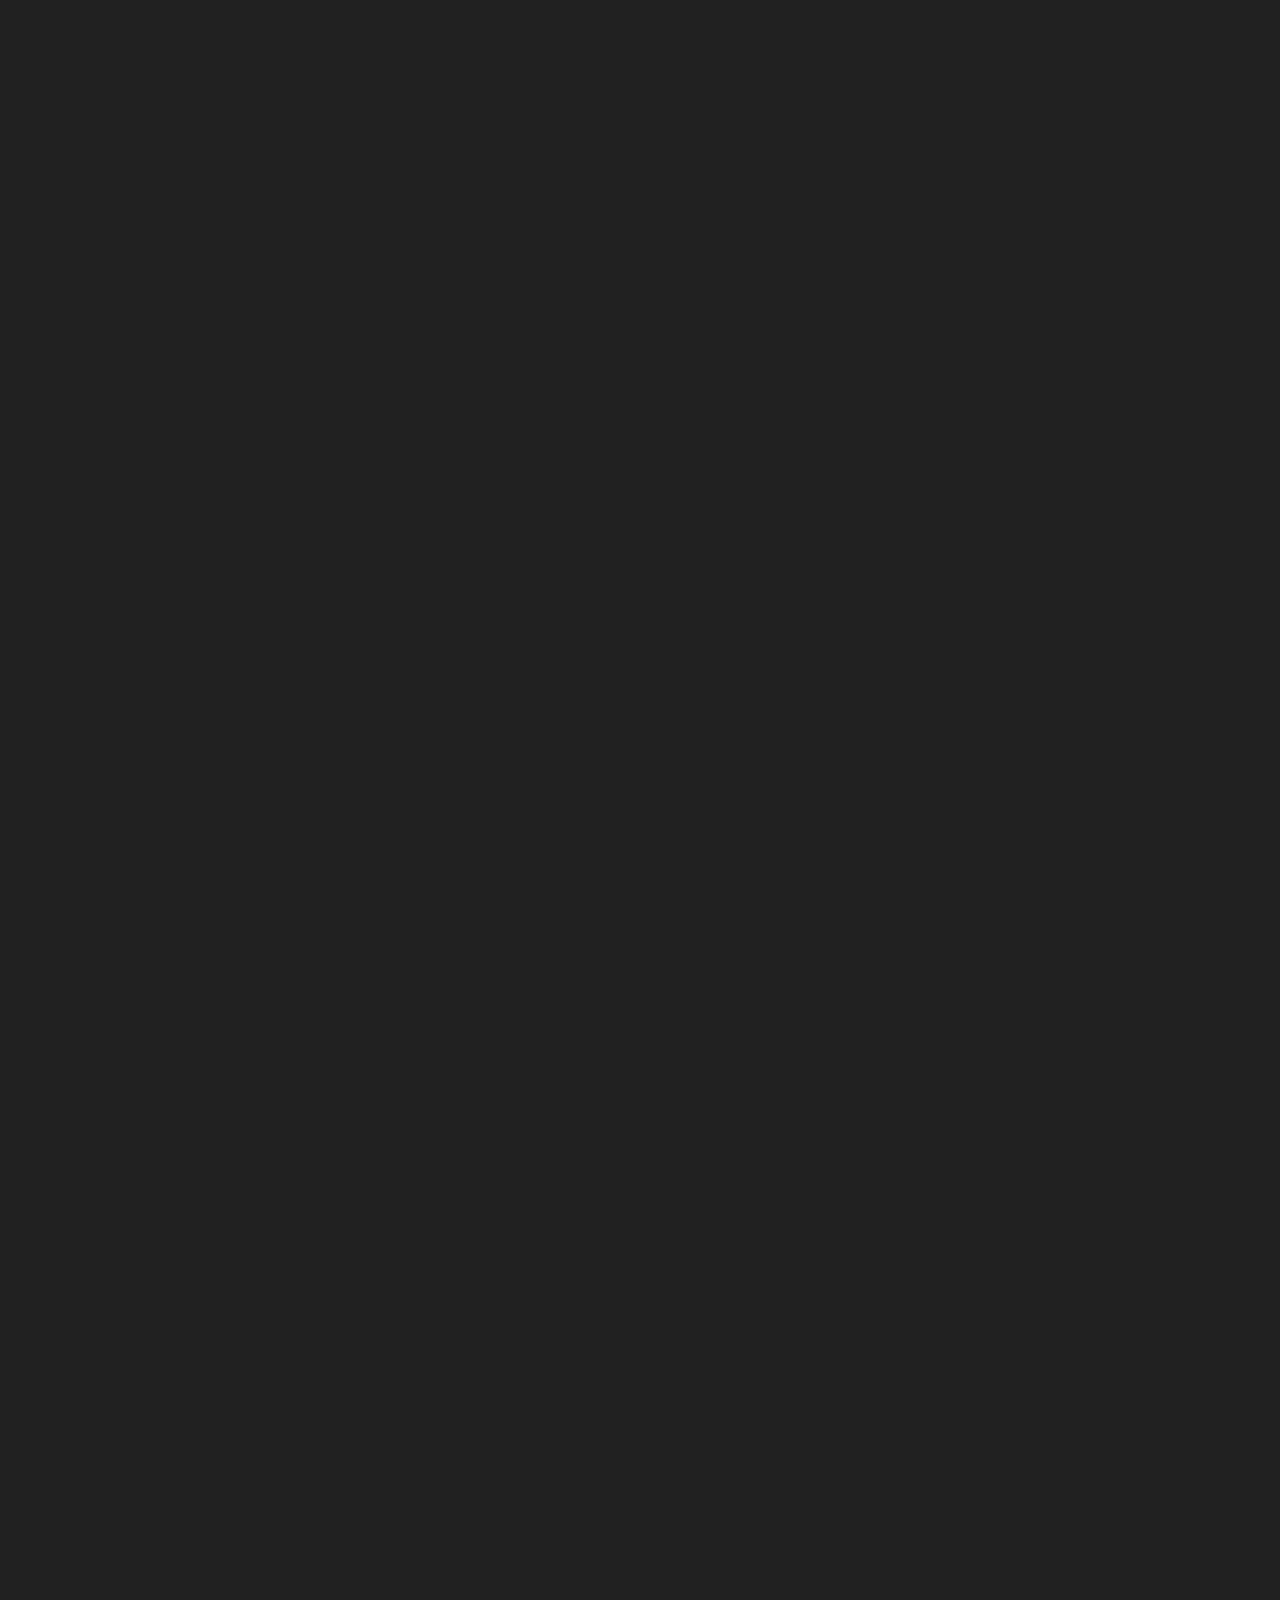
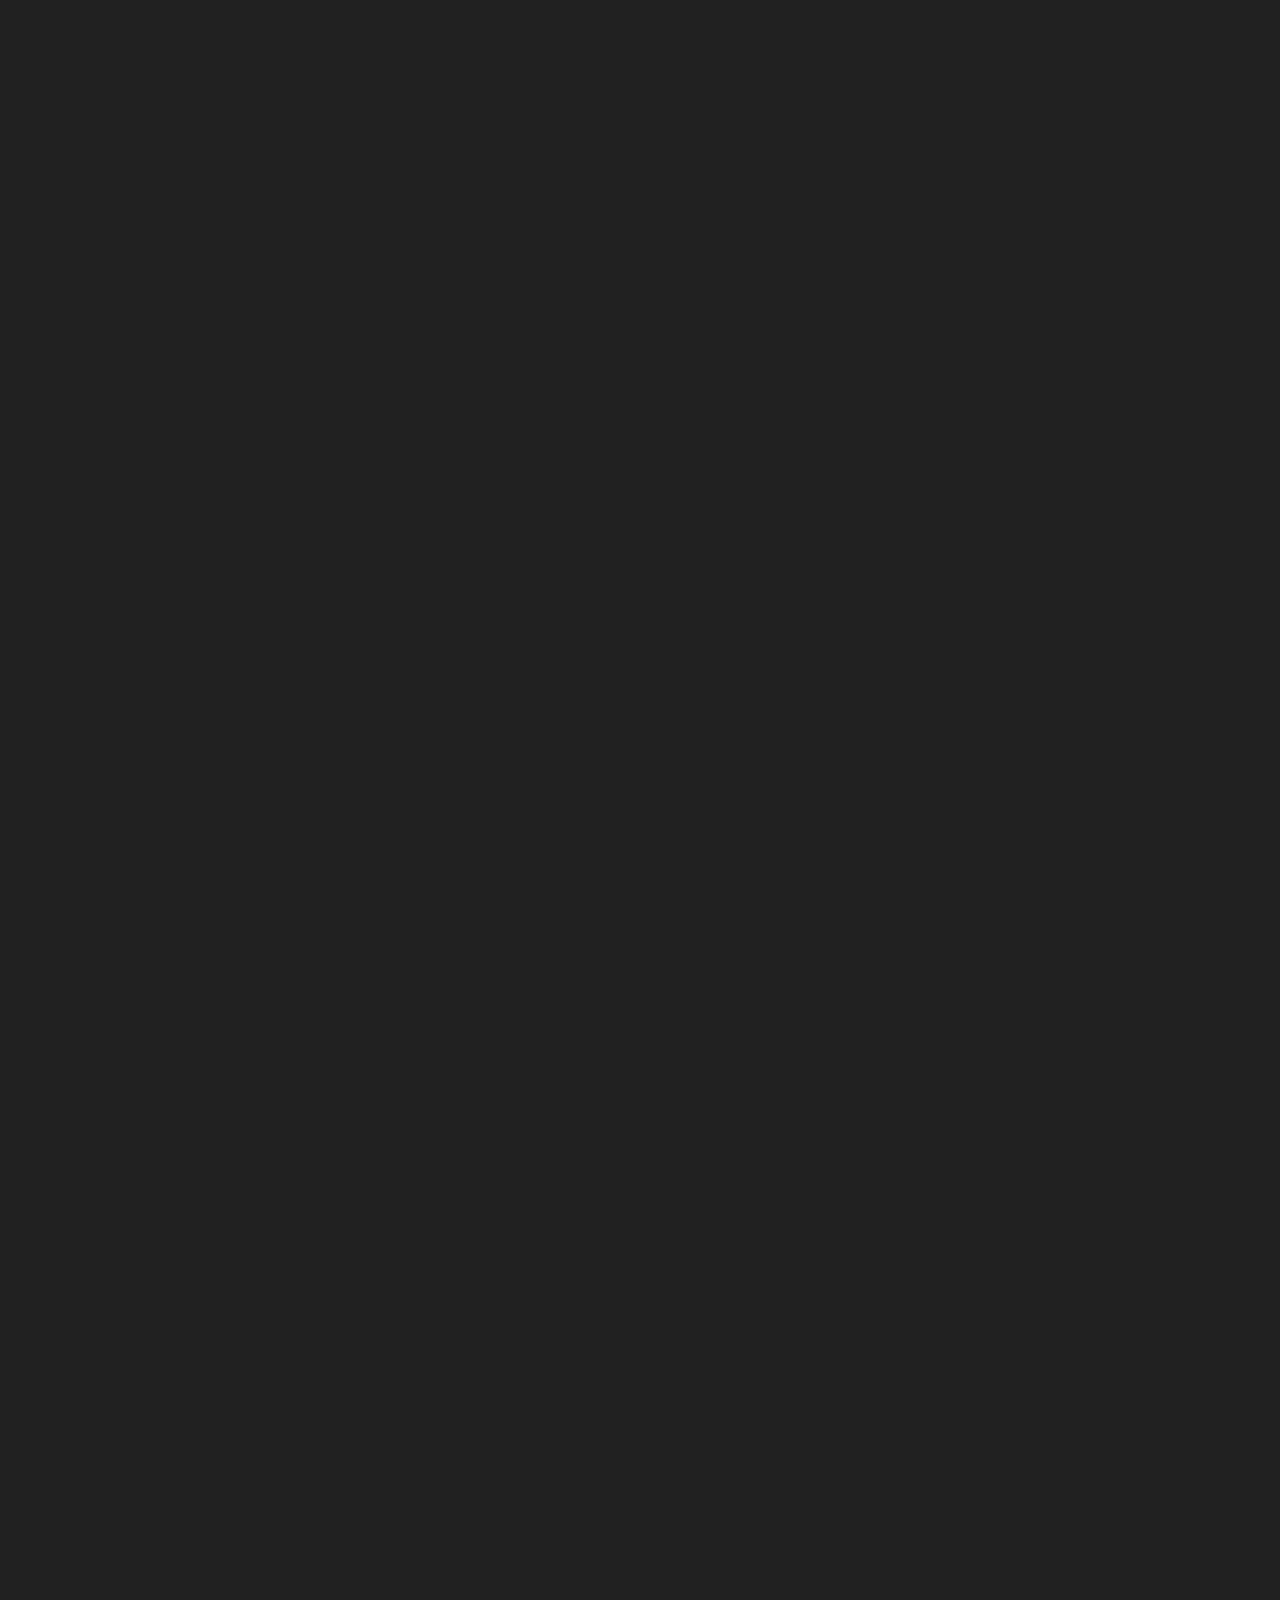
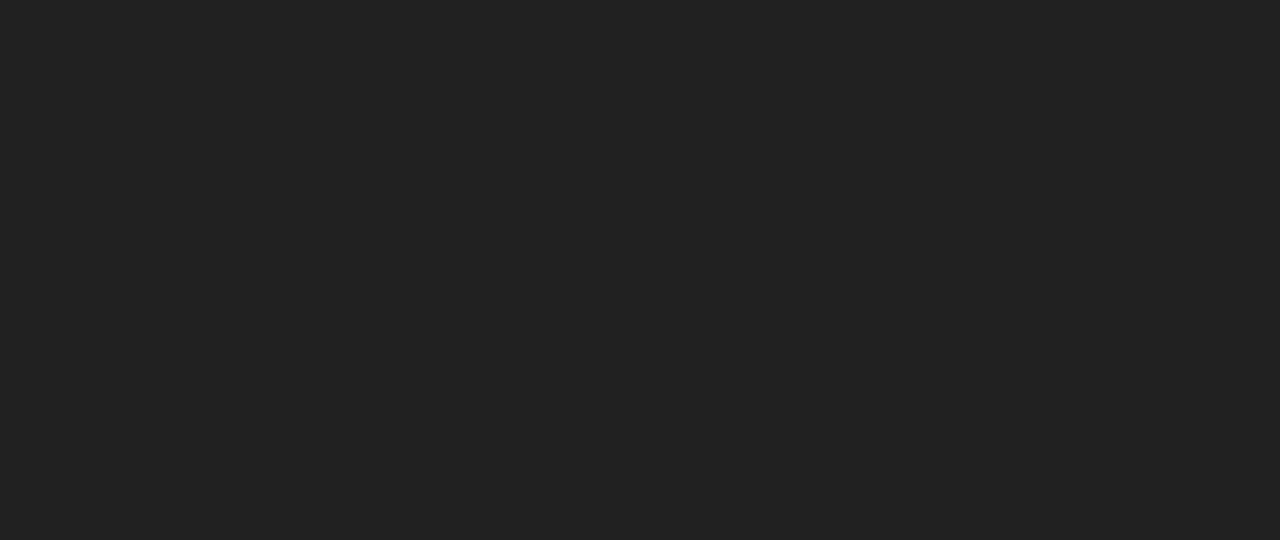
==== index.html @ 8afd2e9c "added prototype" ====
<!DOCTYPE html>
<html lang="en">

<head>
  <meta charset="UTF-8" />
  <meta name="viewport" content="width=device-width, initial-scale=1.0" />
  <title></title>
  <link rel="stylesheet" href="style.css" />
  <link href="https://cdn.jsdelivr.net/npm/bootstrap@5.0.2/dist/css/bootstrap.min.css" rel="stylesheet"
    integrity="sha384-EVSTQN3/azprG1Anm3QDgpJLIm9Nao0Yz1ztcQTwFspd3yD65VohhpuuCOmLASjC" crossorigin="anonymous">
  <!-- Link for Bootstrap icon -->
  <link rel="stylesheet" href="https://cdnjs.cloudflare.com/ajax/libs/font-awesome/4.7.0/css/font-awesome.min.css">
  <link rel="stylesheet" href="https://cdn.jsdelivr.net/npm/bootstrap-icons@1.9.1/font/bootstrap-icons.css">
</head>

<body>
  <div id="loader"></div>
  <div id="content">
    <section id="header">
      <div class="container">
        <img src="images/logo.png" class="logo" />
        <div class="header-container">
        <div class="header-text">
          <h1>The purpose is to teach,Bring learning to people</h1>
          <span class="square"></span>
          <p>
            Lorem ipsum dolor, sit amet consectetur adipisicing elit. Molestias
            sit rem distinctio repellat ut voluptatem, velit veritatis
            consequatur tempora amet dicta cumque, nemo fugit laudantium,
            minima. Perspiciatis non cumque fugiat.
          </p>
          <button class="comman-btn">Read More</button>
          <div class="line">
            <span class="line-1"></span><br />
            <span class="line-2"></span><br />
            <span class="line-3"></span><br />
          </div>
        </div>
        <img id="header-background" src="images/transparent-bg.png" alt="">
        </div>
      </div>
    </section>
    <a class="gotopbtn" href="#"><i class="bi bi-arrow-up"></i></a>

    <nav id="sideNav">
      <ul>
        <li><a href="#header">HOME</a></li>
        <li><a href="#about">ABOUT US</a></li>
        <li><a href="#features">FEATURES</a></li>
        <li><a href="#courses">COURSES</a></li>
        <li><a href="#offer">OFFER</a></li>
        <li><a href="#contact">CONTACT</a></li>
      </ul>
    </nav>
    <img src="images/moon.png" id="nightmodebtn" />
    <img src="images/menu.png" id="menubtn" />

    <!-- about -->
    <section id="about">
      <div class="about-left-col">
        <img src="images/about.png" />
      </div>
      <div class="about-right-col">
        <div class="about-text">
          <h1>About Us</h1>
          <span class="square"></span>
          <p>
            Lorem ipsum dolor sit amet consectetur adipisicing elit. Eligendi
            voluptatibus quisquam, laudantium pariatur illo at quidem eaque.
            Voluptates harum quas eum distinctio doloribus, esse, aspernatur
            dolorem dolorum, ducimus, voluptas exercitationem dolore. Odio
            quaerat est molestias similique ex provident obcaecati assumenda!
          </p>
          <br /><br />
          <div class="line">
            <span class="line-1"></span><br />
            <span class="line-2"></span><br />
            <span class="line-3"></span><br />
          </div>
          <h2>
            "Lorem ipsum dolor sit amet consectetur adipisicing elit, Unde
            laboriosam praesentium ipsam culpa ex natus."
          </h2>
          <h3>----Abigail Adams</h3>
        </div>
      </div>
    </section>

    <!-- features -->
    <section id="features">
      <div class="feature-row">
        <div class="feature-col">
          <img src="images/pic-1.png" />
          <h4>Learn Anywhere</h4>
          <p>Switch Between your computer, tablet or mobile</p>
        </div>

        <div class="feature-col">
          <img src="images/pic-2.png" />
          <h4>Expert Teachers</h4>
          <p>learn from industry experts who are passionate about teaching.</p>
        </div>

        <div class="feature-col">
          <img src="images/pic-3.png" />
          <h4>unlimited Access</h4>
          <p>
            Choose what you'd like to learn from our extensive subscription
            library.
          </p>
        </div>
      </div>

      <div class="feature-btn">
        <div class="line">
          <span class="line-1"></span><br />
          <span class="line-2"></span><br />
          <span class="line-3"></span><br />
        </div>
        <button class="comman-btn">Start Free Trial</button>
      </div>
    </section>

    <!-- courses -->
    <section id="courses">
      <div class="container course-row">
        <div class="corse-left-col">
          <div class="course-text">
            <h1>Browse Our Top<br />courses</h1>
            <span class="square"></span>
            <p>
              Lorem ipsum, dolor sit amet consectetur adipisicing, elit. Aut
              laboriosam debitis odit rerum dicta officiis provident dolorum hic
              vel laudantium, mollitia, similique voluptate, blanditiis!
              Suscipit ab, veniam sint cumque ullam vero. Id delectus voluptas
              officiis, veniam voluptatem enim soluta repudiandae!
            </p>
            <button class="comman-btn">View All Course</button>
            <div class="line">
              <span class="line-1"></span><br />
              <span class="line-2"></span><br />
              <span class="line-3"></span><br />
            </div>
          </div>
        </div>
        <div class="corse-right-col">
          <img src="images/course.png" />
        </div>
      </div>
    </section>

    <!-- offer -->

    <section id="offer">
      <div class="about-left-col">
        <img src="images/offer.png" />
      </div>
      <div class="about-right-col">
        <div class="about-text">
          <h1>Limitless Learning,<br />Limitless Possibilities</h1>
          <span class="square"></span>
          <p>
            Lorem ipsum dolor sit amet consectetur adipisicing elit. Eligendi
            voluptatibus quisquam, laudantium pariatur illo at quidem eaque.
            Voluptates harum quas eum distinctio doloribus.
          </p>
          <button class="comman-btn">Start Free Trial</button>
          <div class="line">
            <span class="line-1"></span><br />
            <span class="line-2"></span><br />
            <span class="line-3"></span><br />
          </div>
        </div>
      </div>
    </section>

    <!-- contact -->
    <section id="contact">
      <div class="container contact-row">
        <div class="contact-left-col">
          <h1>Sign Up to join our<br />Learning community</h1>
          <form>
            <input type="text" placeholder="Enter Name" />
            <input type="Email" placeholder="Enter Email" />
            <input type="Password" placeholder="Enter Password" />
            <div class="btn-box">
              <button class="comman-btn">Sign Up</button>
              <button class="comman-btn">Start Free Trial</button>
            </div>
          </form>
        </div>
        <div class="contact-right-col">
          <img src="images/contact.png" />
        </div>
      </div>
    </section>

    <!-- footer -->
    <footer id="footer">
      <div class="footer-top py-2">
        <div class="container">
          <div class="row container justify-content-center">
            <img src="images/logo.png" class="logo" style="width:130px;" />
          </div>
          <div class="row container justify-content-center">
            <div class="col-lg-3 col-md-3 footer-info">
              <div class="social-links mt-3">
                <a href="#" class="fa fa-facebook"></a>
                <a href="#" class="fa fa-twitter"></a>
                <a href="#" class="fa fa-instagram"></a>
                <a href="#" class="fa fa-youtube"></a>
              </div>
            </div>
          </div>
          <div class="row container justify-content-center">
            <div class="col-lg-5 col-md-5 footer-links">
              <ul>
                <li class="hello"> <a href="#">Home</a></li>
                <li class="hello"> <a href="#about">About Us</a></li>
                <li class="hello"> <a href="#features">Features</a></li>
                <li class="hello"> <a href="#courses">Courses</a></li>
                <li class="hello"> <a href="#offer">Offer</a></li>
                <li class="hello"> <a href="#contact">Contact Us</a></li>
              </ul>
            </div>
          </div>
        </div>
      </div>
      </h3>
      <p class="">
      <div class="container py-2">
        <div class="credits">XyPo Learning App © 2022</a> </div>

      </div>
    </footer>

  </div>
  <script src="https://cdn.jsdelivr.net/npm/bootstrap@5.0.2/dist/js/bootstrap.bundle.min.js"
    integrity="sha384-MrcW6ZMFYlzcLA8Nl+NtUVF0sA7MsXsP1UyJoMp4YLEuNSfAP+JcXn/tWtIaxVXM"
    crossorigin="anonymous"></script>
  <script type="text/javascript">
    var loader;
    var delayed = (ms) => setTimeout(function () {
      displayContent();
    }, ms);
    function loadNow() {
      document.getElementById('content').style.visibility = 'hidden';
      loader.style.visibility = 'visible';
      delayed(3000);
    }
    function displayContent() {
      loader.style.visibility = 'hidden';
      document.getElementById('content').style.visibility = 'visible';
    }
    document.addEventListener("DOMContentLoaded", function () {
      loader = document.getElementById('loader');
      loadNow();
    });

    let menubtn = document.getElementById("menubtn");
    let sideNav = document.getElementById("sideNav");

    let goTopBtn = document.querySelector(".gotopbtn")

    sideNav.style.right = "-290px";
    menubtn.onclick = function () {
      if (sideNav.style.right == "-290px") {
        sideNav.style.right = "0";
      } else {
        sideNav.style.right = "-290px";
      }
    };

    // Function to hide go to top button at start of the page 
    window.onscroll = function () {
      if (document.body.scrollTop > 30 || document.documentElement.scrollTop > 30) {
        goTopBtn.style.display = 'block';
      } else {
        goTopBtn.style.display = 'none';
      }

    }
  </script>
</body>

</html>
---- style.css ----
html {
  scroll-behavior: smooth;
}

body {
  padding: 0;
  margin: 0;
}

.gotopbtn {
  display: none;
  position: fixed;
  width: 50px;
  height: 50px;
  background: #563bac;
  bottom: 40px;
  right: 15px;
  text-decoration: none;
  text-align: center;
  line-height: 55px;
  color: white;
  font-size: 22px;
  border-radius: 50%;
}

* {
  margin: 0;
  padding: 0;
  font-family: sans-serif;
  background-color: var(--secondary-color)! important;
}

#header {
  height: 100vh;
  background-color: var(--secondary-color);
  background-image: url("images/header-background.png");
  background-position: center;
  background-size: cover;
}
#header-background{
  padding-top: 80px;
  height: 650px;
  overflow: hidden;
  display: inline-block;
}

.header-container{
  display: inline-flex;
}
.container {
  margin-right: 100px;
  margin-left: 100px;
}

.logo {
  margin-top: 30px;
  width: 100px;
  transition-duration: 0.5s;
  display: block;
}

.logo:hover{
  opacity: 0.5;
}

.header-text {
  max-width: 350px;
  margin-top: 140px;
}

h1 {
  font-size: 34px;
  color: var(--primary-color);
}

.square {
  height: 12px;
  width: 12px;
  display: inline-block;
  background: #563bac;
  margin: 15px 0;
}

.comman-btn {
  padding: 18px 40px;
  background: transparent;
  outline: none;
  border: 2px solid #563bac;
  font-weight: bold;
  cursor: pointer;
  color: var(--primary-color);
}

p {
  font-size: 15px;
  line-height: 18px;
  color: #909090;
}

.header-text button {
  margin-top: 20px;
  margin-bottom: 60px;
}

.line-1 {
  width: 15px;
  height: 15px;
  background: #563bac;
  display: inline-block;
}

.line-2 {
  width: 80px;
  height: 1px;
  background: #563bac;
  display: inline-block;
}

.line-3 {
  width: 60px;
  height: 1px;
  background: #563bac;
  display: inline-block;
}

.line {
  line-height: 8px;
}

#sideNav {
  width: 290px;
  height: 100vh;
  position: fixed;
  right: -290px;
  top: 0;
  background: #563bac;
  z-index: 2;
  transition: 0.5s;
}

#sideNav > ul > li {
  margin-left: 20%;
}

#sideNav > ul {
  margin-top: 37%;
}

nav ul li {
  list-style: none;
  margin: 50px 20px;
}

nav ul li a {
  text-decoration: none;
  color: var(--primary-color);
}

#menubtn {
  width: 50px;
  position: fixed;
  right: 15px;
  top: 40px;
  z-index: 2;
  cursor: pointer;
/*   border-radius: 50%; */
}

/* ADDED NIGHT MODE HERE */
:root{
  --primary-color: #edf2fc;
  --secondary-color: #212121;
}
#nightmodebtn {
  width: 50px;
  position: fixed;
  right: 100px;
  top: 40px;
  z-index: 2;
  cursor: pointer;
/*   border-radius: 50%; */
}

/* about */

#about,
#offer {
  padding: 100px 0;
  display: flex;
  align-items: center;
  flex-wrap: wrap;
  color: var(--primary-color);
}

.about-left-col {
  flex-basis: 50%;
}

.about-left-col img {
  width: 100%;
}

.about-right-col {
  flex-basis: 50%;
  text-align: right;
}

.about-text {
  max-width: 500px;
  margin-right: 100px;
  display: inline-block;
  color: var(--primary-color);
}

.about-text h2 {
  margin: 50px 0 10px;
  font-size: 28px;
  font-style: italic;
}

.about-text h3 {
  margin: 50px 0 10px;
  font-size: 28px;
  font-style: italic;
}

/* features */
#features {
  padding-top: 50px;
  padding-bottom: 50px;
}

.feature-row {
  width: 80%;
  margin: auto;
  display: flex;
  align-items: center;
  justify-content: space-around;
  flex-wrap: wrap;
}

.feature-col {
  flex-basis: 25%;
  text-align: center;
}

.feature-col img {
  width: 100px;
  transition-duration: 0.5s;
}

.feature-col:hover img {
  scale: 1.3;
}

.feature-col h4 {
  margin-bottom: 15px;
  background-color: transparent;
  font-size: 20px;
  font-weight: 400;
  color: var(--primary-color);
}

.feature-btn {
  margin: 80px auto 0;
  display: flex;
  justify-content: center;
  align-items: flex-end;
  color: var(--primary-color);
}

.feature-btn .line {
  text-align: right;
  display: inline-block;
  margin-right: 25px;
  color: var(--primary-color);
}

/* courses */

#courses {
  padding: 100px 0;
}

.course-row {
  display: flex;
  align-items: center;
  flex-wrap: wrap;
}

.corse-right-col {
  flex-basis: 50%;
}

.corse-right-col img {
  width: 100%;
}

.corse-left-col {
  flex-basis: 50%;
}

.course-text {
  max-width: 350px;
}

.course-text button {
  margin: 30px 0;
  color: var(--primary-color);
}

/* offer */

#offer button {
  margin: 30px 0;
  color: var(--primary-color);
}

/* contact */
.contact-row {
  display: flex;
  align-items: center;
  flex-wrap: wrap;
}

.contact-left-col,
.contact-right-col {
  flex-basis: 50%;
}

.contact-right-col img {
  width: 100%;
  margin-left: 20px;
}

form {
  max-width: 350px;
  margin: 30px 0;
}

form input {
  width: 100%;
  padding: 12px 10px;
  margin-bottom: 5px;
  outline: none;
  box-shadow: none;
  box-sizing: border-box;
  border: 2px solid #563bac;
  caret-color: #563bac;
}

.btn-box {
  width: 100%;
  display: flex;
  justify-content: space-between;
}

.btn-box button {
  flex-basis: 48%;
  padding: 10px 0;
  margin-top: 6px;
  color: var(--primary-color);
}

.btn-box button:hover {
  color: white;
  background-color:#563bac !important;
}

#loader {
  position: fixed;
  width: 100%;
  height: 100vh;
  z-index: 1;
  overflow: visible;
  background: rgb(255, 0, 179) url(images/small_loader1.gif) no-repeat center
    center;
  background-color: #ffffffcf;
}

#footer {
  background: #ececec;
  color: #fff;
  font-size: 14px;
  padding-top: 20px;
  margin-top: 40px;
}

#footer .footer-newsletter {
  padding: 50px 0;
  background: #ececec;
}

#footer .footer-newsletter h4 {
  font-size: 24px;
  margin: 0 0 20px 0;
  padding: 0;
  line-height: 1;
  font-weight: 600;
}

#footer .footer-newsletter form {
  margin-top: 30px;
  background: #fff;
  padding: 6px 10px;
  position: relative;
  border-radius: 50px;
}

#footer .footer-newsletter form input[type="email"] {
  border: 0;
  padding: 8px;
  width: calc(100% - 140px);
}

#footer .footer-newsletter form input[type="submit"] {
  position: absolute;
  top: 0;
  right: 0;
  bottom: 0;
  border: 0;
  background: none;
  font-size: 16px;
  padding: 0 30px;
  margin: 3px;
  background: #e96b56;
  color: #fff;
  transition: 0.3s;
  border-radius: 50px;
}

#footer .footer-newsletter form input[type="submit"]:hover {
  background: #e6573f;
}

#footer .footer-top {
  background: #ececec;
  /* border-top: 1px solid #474747;
  border-bottom: 1px solid #474747; */
  padding: 60px 0 30px 0;
}

#footer .footer-top .footer-info {
  margin-bottom: 30px;
  justify-content: "center";
}

#footer .footer-top .footer-info h3 {
  font-size: 18px;
  margin: 0 0 20px 0;
  padding: 2px 0 2px 0;
  line-height: 1;
  font-weight: 700;
}

#footer .footer-top .footer-info p {
  font-size: 14px;
  line-height: 24px;
  margin-bottom: 0;
  font-family: "Raleway", sans-serif;
  color: var(--primary-color);
}
#footer .footer-top .social-links {
  display: flex;
  justify-content: space-evenly;
}

#footer .footer-top .social-links a {
  font-size: 18px;
  display: inline-block;
  background: transparent;
  border: 1px solid #acacac;
  color: #414141;
  line-height: 1;
  padding: 8px 0;
  margin-right: 4px;
  border-radius: 50%;
  text-align: center;
  width: 36px;
  height: 36px;
  transition: 0.3s;
  text-decoration: none;
}

#footer .footer-top .social-links .fa-facebook:hover {
  background: #3b5998;
  color: #0e0e0e;
}

#footer .footer-top .social-links .fa-twitter:hover {
  background: #55acee;
  color: #0e0e0e;
}

#footer .footer-top .social-links .fa-instagram:hover {
  background: #c13584;
  color: #0e0e0e;
}

#footer .footer-top .social-links .fa-youtube:hover {
  background: #bb0000;
  color: #0e0e0e;
}

/* #footer .footer-top .social-links a:hover {
    background: #e96b56;
    color: #fff;
    text-decoration: none
} */

#footer .footer-top h4 {
  font-size: 16px;
  font-weight: bold;
  color: var(--primary-color);
  text-transform: uppercase;
  position: relative;
  padding-bottom: 12px;
}

#footer .footer-top .footer-links {
  /* margin-bottom: 30px; */
}
#footer .footer-top .footer-links p {
  color: #3a3a3a !important;
}

#footer .footer-top .footer-links ul {
  list-style: none;
  padding: 0;
  margin: 0;
  display: flex;
  justify-content: space-between;
}

#footer .footer-top .footer-links ul i {
  padding-right: 2px;
  color: #ec7f6d;
  font-size: 18px;
  line-height: 1;
}

#footer .footer-top .footer-links ul li {
  padding: 10px 0;
  display: flex;
  align-items: center;
}

#footer .footer-top .footer-links ul li:first-child {
  /* padding-top: 0; */
}

#footer .footer-top .footer-links ul a {
  color: #414141;
  transition: 0.3s;
  display: inline-block;
  line-height: 1;
  text-decoration: none;
}

/* #footer .footer-top .footer-links ul a:hover {
    color: #e96b56
} */

#footer .footer-top .footer-contact {
  margin-bottom: 30px;
}

#footer .footer-top .footer-contact p {
  line-height: 26px;
  color: #fff !important;
}

#footer .copyright {
  text-align: center;

  /* padding-top: 30px */
}

#footer .credits {
  /* padding-top: 10px; */
  text-align: center;
  font-size: calc(var(--f0) * 1);
  color: #636363;
}

/* Responsive Website */
@media screen and (max-width: 468px) {
  .about-text {
    margin-right: 50px;
  }
  .about-text h2,
  h3 {
    margin-top: 30px;
  }
  #features {
    padding: 10px 0px;
  }
  .feature-btn {
    margin-top: 55px;
  }
  .btn-box button {
    padding: 5px;
  }
}

@media screen and (max-width: 788px) {
  #about,
  #courses,
  #offer,
  #contact {
    display: flex;
    flex-direction: column;
    padding: 0px;
  }
  .container {
    margin: 0px 20px;
  }
  #header {
    background-size: contain;
    background-repeat: no-repeat;
  }
  .header-text {
    margin-top: 85px;
  }
  .header-text button {
    margin-bottom: 30px;
  }
}
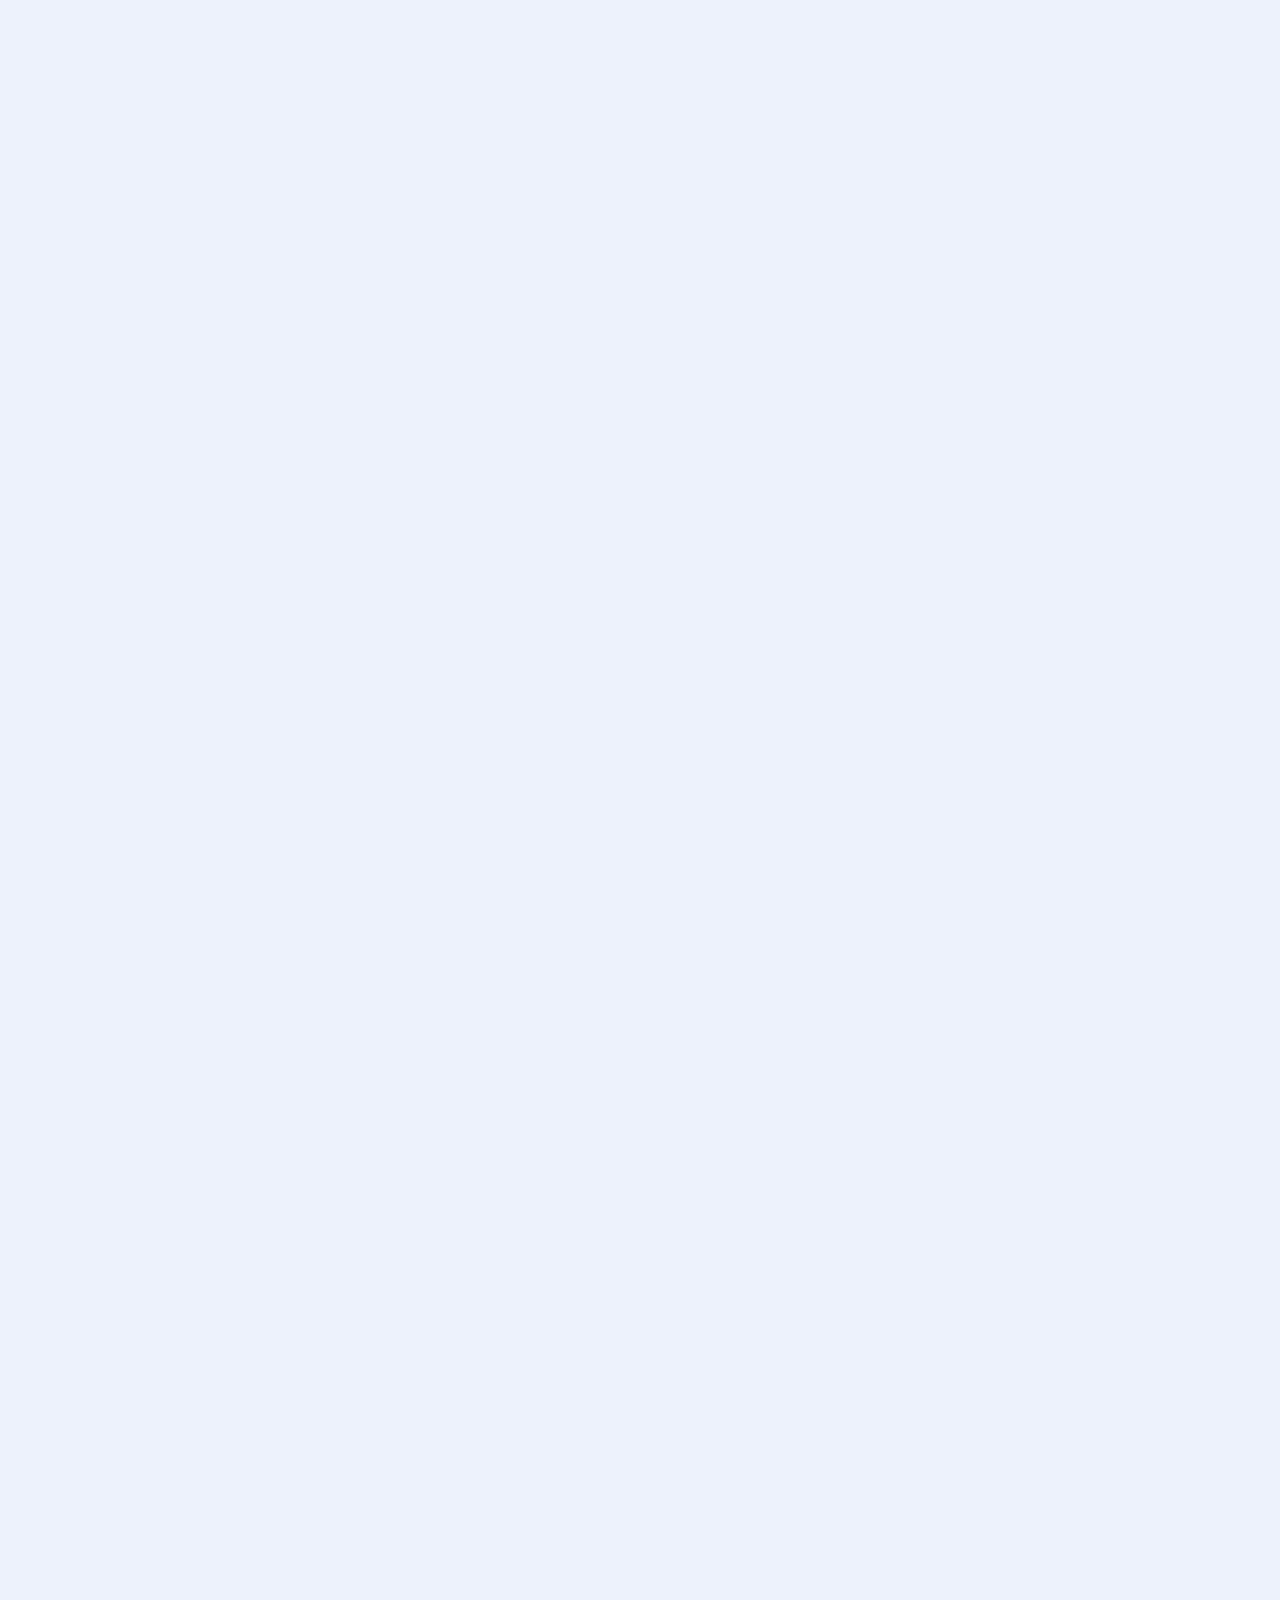
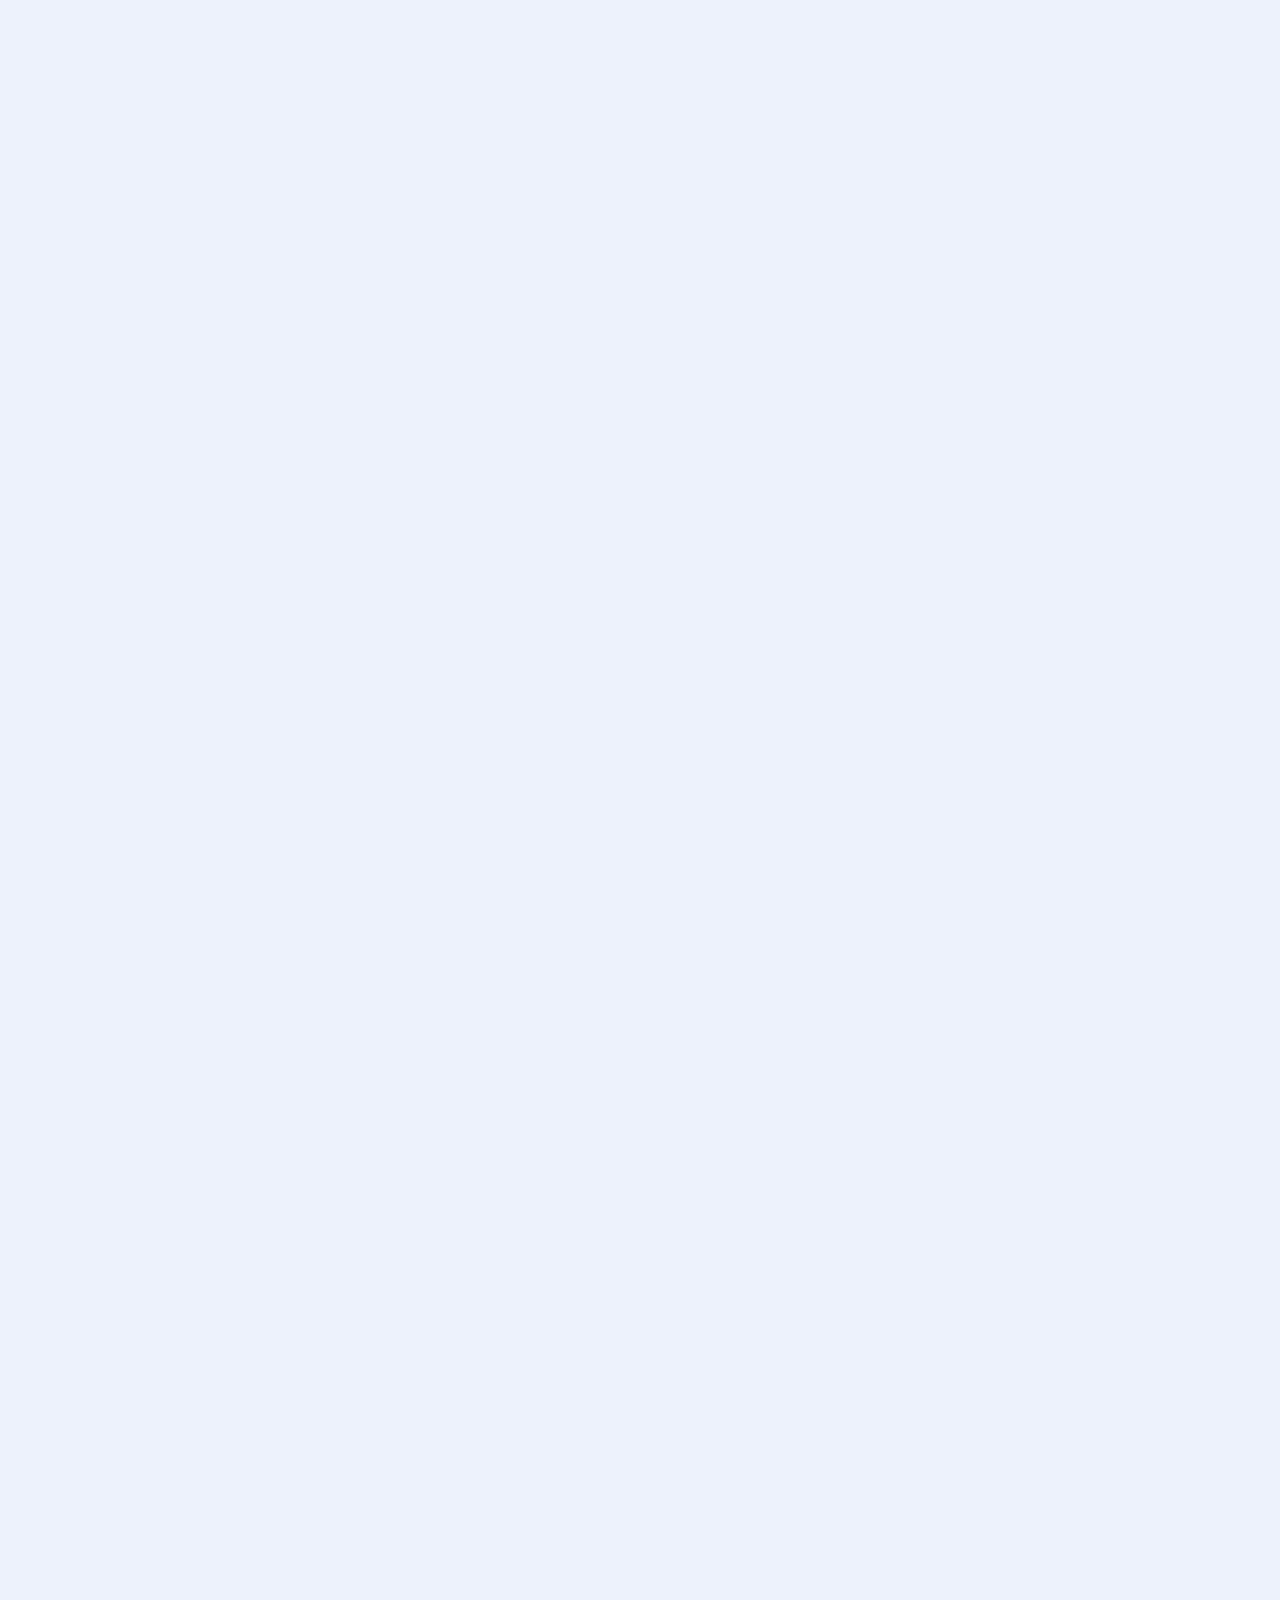
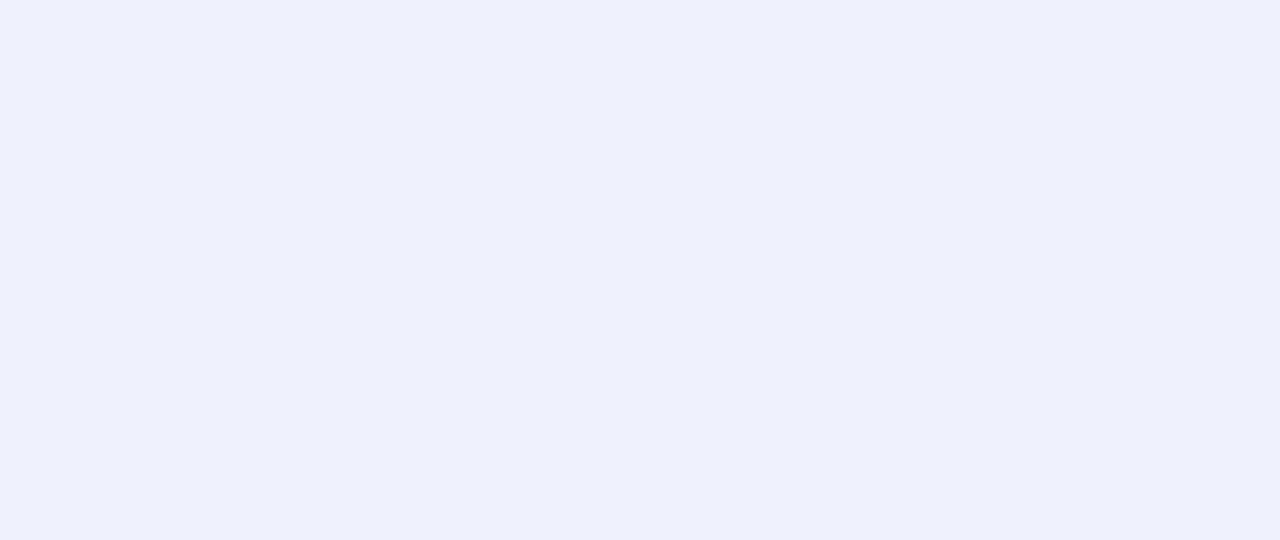
==== commit 133fb9c0: "initial done" ====
--- a/index.html
+++ b/index.html
@@ -280,6 +280,17 @@
       }
 
     }
+//  ADDING DARK MODE SCRIPT
+    
+var icon = document.getElementById('nightmodebtn');
+icon.onclick = function () {
+  document.body.classList.toggle('darkTheme');
+  if(document.body.classList.contains('darkTheme')) {
+    icon.src ="images/sun.png";
+}else
+icon.src ="images/moon.png";
+
+}
   </script>
 </body>
 
--- a/style.css
+++ b/style.css
@@ -168,8 +168,12 @@
 
 /* ADDED NIGHT MODE HERE */
 :root{
-  --primary-color: #edf2fc;
-  --secondary-color: #212121;
+  --primary-color:#212121 ;
+  --secondary-color:  #edf2fc ; 
+}
+.darkTheme{
+  --secondary-color:#000106 ;
+  --primary-color:  #fff ; 
 }
 #nightmodebtn {
   width: 50px;
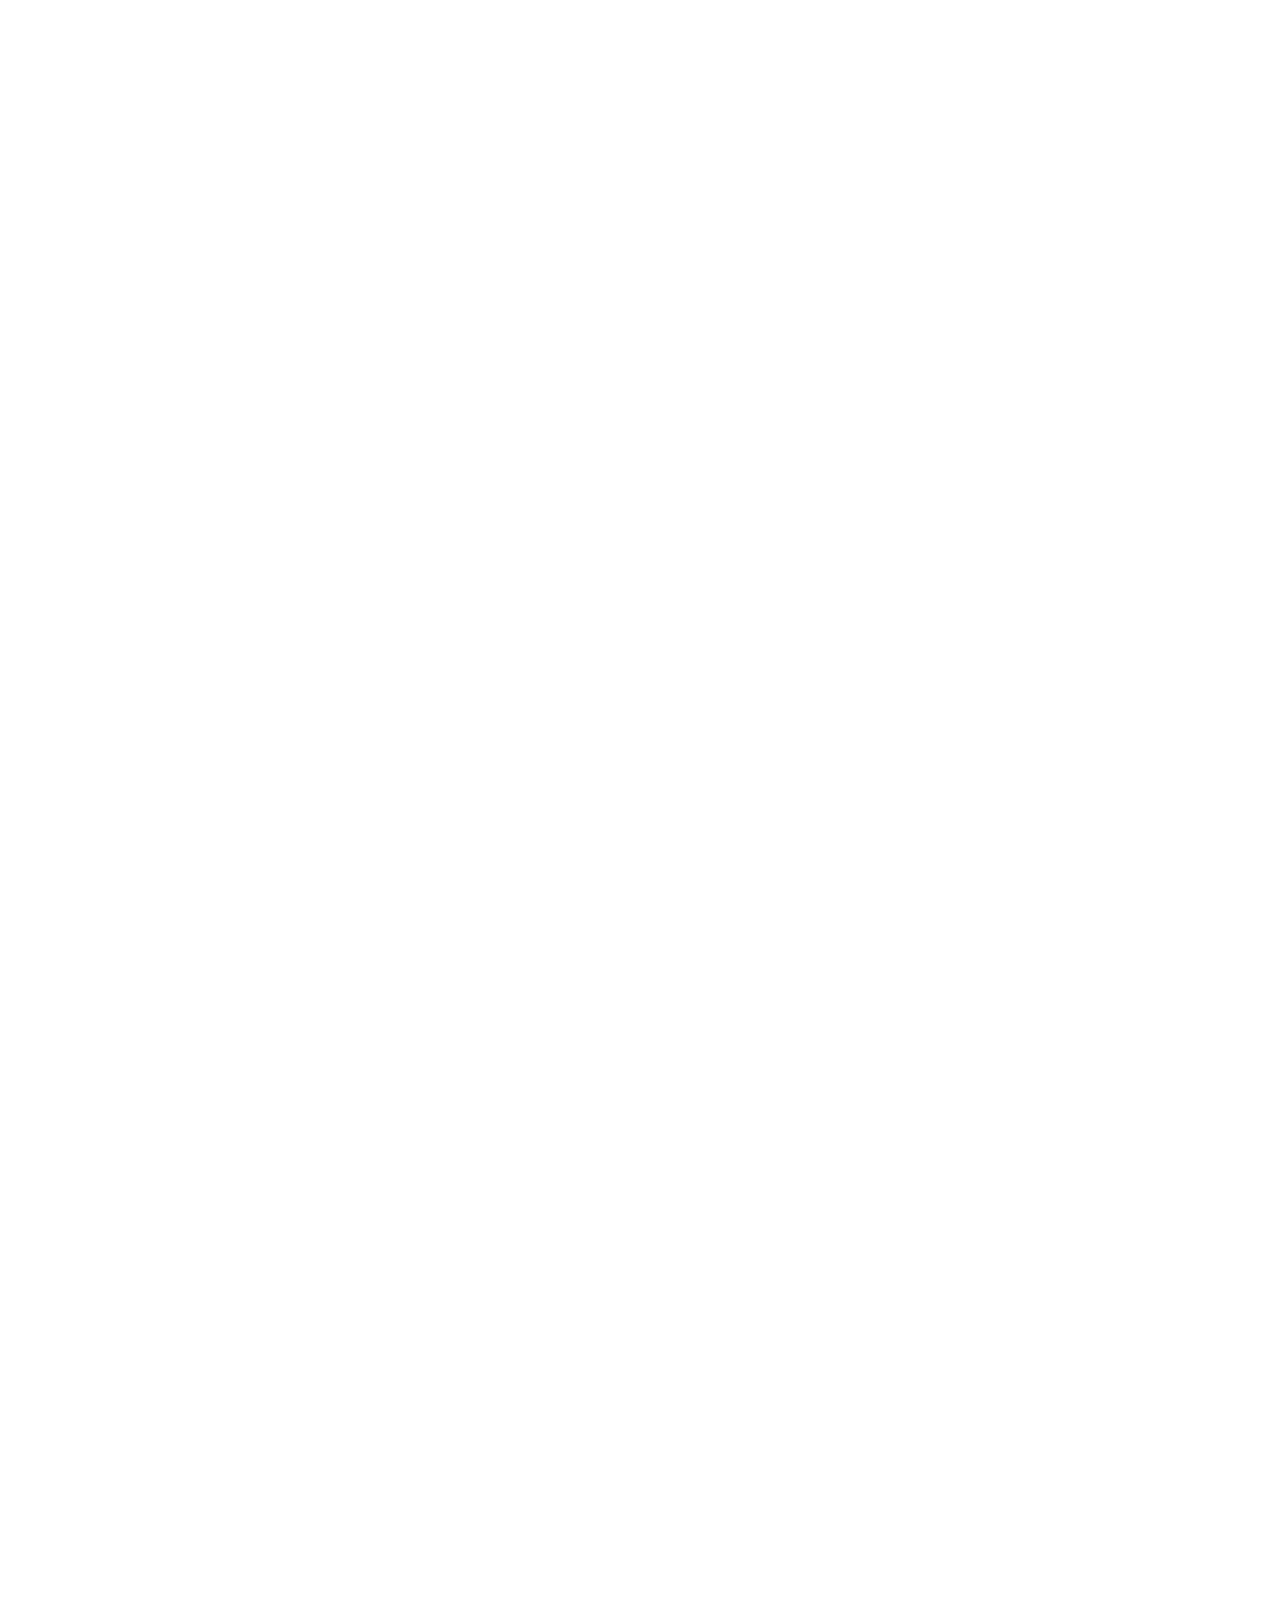
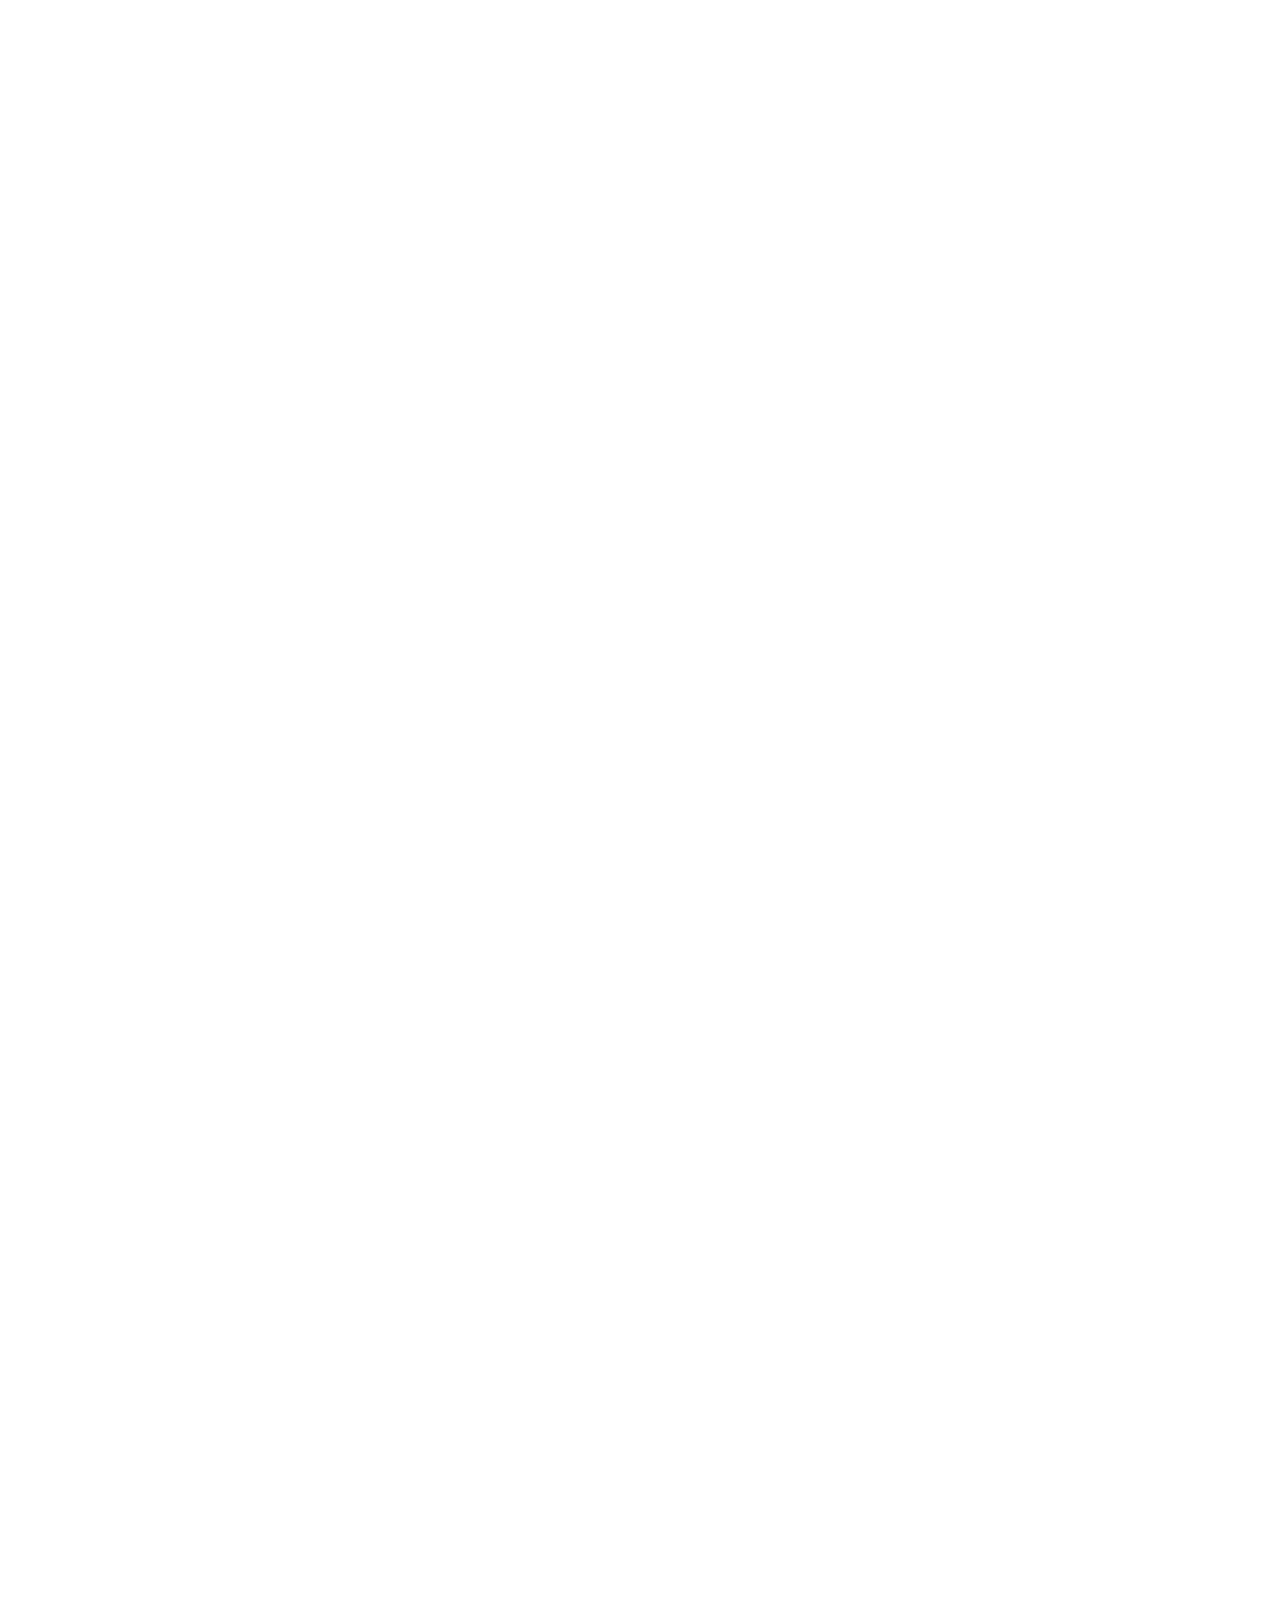
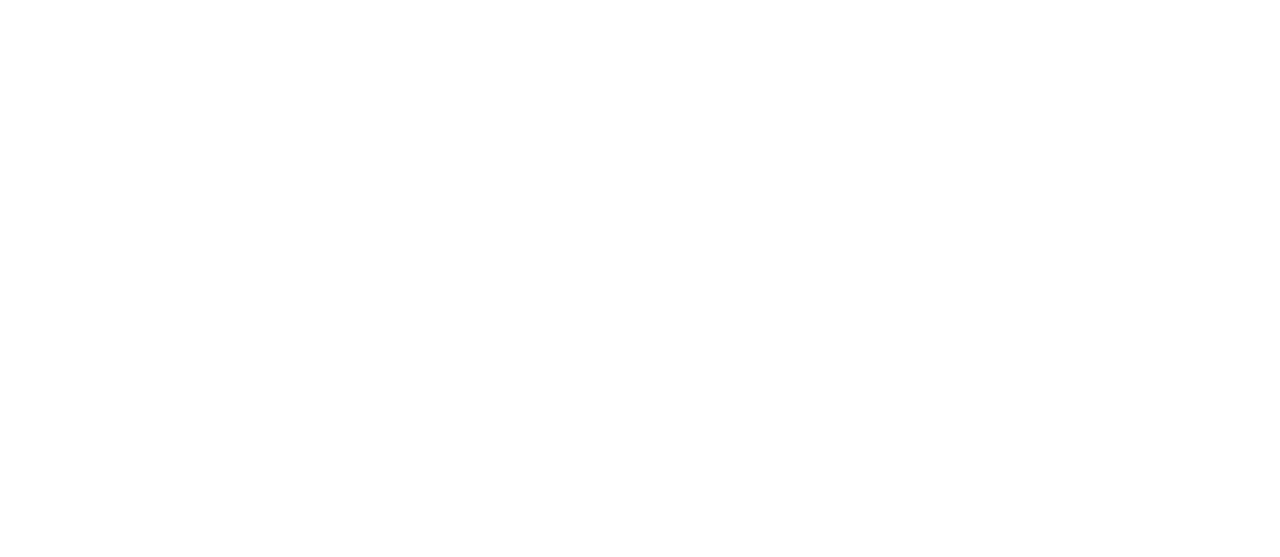
==== commit 6d0aa088: "added searchbar" ====
--- a/index.html
+++ b/index.html
@@ -6,6 +6,7 @@
   <meta name="viewport" content="width=device-width, initial-scale=1.0" />
   <title></title>
   <link rel="stylesheet" href="style.css" />
+  <link href="https://fonts.googleapis.com/css?family=Fira+Sans:300" rel="stylesheet">
   <link href="https://cdn.jsdelivr.net/npm/bootstrap@5.0.2/dist/css/bootstrap.min.css" rel="stylesheet"
     integrity="sha384-EVSTQN3/azprG1Anm3QDgpJLIm9Nao0Yz1ztcQTwFspd3yD65VohhpuuCOmLASjC" crossorigin="anonymous">
   <!-- Link for Bootstrap icon -->
@@ -18,8 +19,19 @@
   <div id="content">
     <section id="header">
       <div class="container">
+
+        <!-- Searchbar -->
+        <div class="searchcontainer">
         <img src="images/logo.png" class="logo" />
-        <div class="header-container">
+      <form class="searchbar" action="">
+        <svg class="searchicon" xmlns="http://www.w3.org/2000/svg" width="16" height="16" fill="currentColor" class="bi bi-search" viewBox="0 0 16 16">
+          <path d="M11.742 10.344a6.5 6.5 0 1 0-1.397 1.398h-.001c.03.04.062.078.098.115l3.85 3.85a1 1 0 0 0 1.415-1.414l-3.85-3.85a1.007 1.007 0 0 0-.115-.1zM12 6.5a5.5 5.5 0 1 1-11 0 5.5 5.5 0 0 1 11 0z"/>
+        </svg>
+        <input class="searchform" type="text" placeholder="Search">
+      </form>
+
+      
+        </div>
         <div class="header-text">
           <h1>The purpose is to teach,Bring learning to people</h1>
           <span class="square"></span>
@@ -35,8 +47,6 @@
             <span class="line-2"></span><br />
             <span class="line-3"></span><br />
           </div>
-        </div>
-        <img id="header-background" src="images/transparent-bg.png" alt="">
         </div>
       </div>
     </section>
@@ -52,7 +62,6 @@
         <li><a href="#contact">CONTACT</a></li>
       </ul>
     </nav>
-    <img src="images/moon.png" id="nightmodebtn" />
     <img src="images/menu.png" id="menubtn" />
 
     <!-- about -->
@@ -280,17 +289,6 @@
       }
 
     }
-//  ADDING DARK MODE SCRIPT
-    
-var icon = document.getElementById('nightmodebtn');
-icon.onclick = function () {
-  document.body.classList.toggle('darkTheme');
-  if(document.body.classList.contains('darkTheme')) {
-    icon.src ="images/sun.png";
-}else
-icon.src ="images/moon.png";
-
-}
   </script>
 </body>
 
--- a/style.css
+++ b/style.css
@@ -27,36 +27,25 @@
   margin: 0;
   padding: 0;
   font-family: sans-serif;
-  background-color: var(--secondary-color)! important;
 }
 
 #header {
   height: 100vh;
-  background-color: var(--secondary-color);
-  background-image: url("images/header-background.png");
+  background-image: url("images/background-5.png");
   background-position: center;
   background-size: cover;
 }
-#header-background{
-  padding-top: 80px;
-  height: 650px;
-  overflow: hidden;
-  display: inline-block;
-}
-
-.header-container{
-  display: inline-flex;
-}
+
 .container {
   margin-right: 100px;
   margin-left: 100px;
 }
 
 .logo {
-  margin-top: 30px;
+  margin-top: 10px;
+  height: 80px;
   width: 100px;
   transition-duration: 0.5s;
-  display: block;
 }
 
 .logo:hover{
@@ -70,7 +59,6 @@
 
 h1 {
   font-size: 34px;
-  color: var(--primary-color);
 }
 
 .square {
@@ -79,6 +67,29 @@
   display: inline-block;
   background: #563bac;
   margin: 15px 0;
+}
+
+.comman-btn:hover,
+.comman-btn:focus {
+  -webkit-animation: comman-btn 1s;
+          animation: comman-btn 1s;
+  box-shadow: 0 0 0 0.5em transparent;
+}
+
+@-webkit-keyframes comman-btn {
+  0% {
+    box-shadow: 0 0 0 0 var(--hover);
+  }
+}
+
+@keyframes comman-btn {
+  0% {
+    box-shadow: 0 0 0 0 var(--hover);
+  }
+}
+.comman-btn {
+  --color: #ef6eae;
+  --hover: #6610f2;
 }
 
 .comman-btn {
@@ -88,13 +99,12 @@
   border: 2px solid #563bac;
   font-weight: bold;
   cursor: pointer;
-  color: var(--primary-color);
 }
 
 p {
   font-size: 15px;
   line-height: 18px;
-  color: #909090;
+  color: #575757;
 }
 
 .header-text button {
@@ -136,6 +146,7 @@
   background: #563bac;
   z-index: 2;
   transition: 0.5s;
+  border: 1px solid blue;
 }
 
 #sideNav > ul > li {
@@ -153,7 +164,7 @@
 
 nav ul li a {
   text-decoration: none;
-  color: var(--primary-color);
+  color: #fff;
 }
 
 #menubtn {
@@ -166,25 +177,6 @@
 /*   border-radius: 50%; */
 }
 
-/* ADDED NIGHT MODE HERE */
-:root{
-  --primary-color:#212121 ;
-  --secondary-color:  #edf2fc ; 
-}
-.darkTheme{
-  --secondary-color:#000106 ;
-  --primary-color:  #fff ; 
-}
-#nightmodebtn {
-  width: 50px;
-  position: fixed;
-  right: 100px;
-  top: 40px;
-  z-index: 2;
-  cursor: pointer;
-/*   border-radius: 50%; */
-}
-
 /* about */
 
 #about,
@@ -193,7 +185,6 @@
   display: flex;
   align-items: center;
   flex-wrap: wrap;
-  color: var(--primary-color);
 }
 
 .about-left-col {
@@ -213,7 +204,6 @@
   max-width: 500px;
   margin-right: 100px;
   display: inline-block;
-  color: var(--primary-color);
 }
 
 .about-text h2 {
@@ -259,10 +249,8 @@
 
 .feature-col h4 {
   margin-bottom: 15px;
-  background-color: transparent;
   font-size: 20px;
   font-weight: 400;
-  color: var(--primary-color);
 }
 
 .feature-btn {
@@ -270,14 +258,12 @@
   display: flex;
   justify-content: center;
   align-items: flex-end;
-  color: var(--primary-color);
 }
 
 .feature-btn .line {
   text-align: right;
   display: inline-block;
   margin-right: 25px;
-  color: var(--primary-color);
 }
 
 /* courses */
@@ -310,14 +296,12 @@
 
 .course-text button {
   margin: 30px 0;
-  color: var(--primary-color);
 }
 
 /* offer */
 
 #offer button {
   margin: 30px 0;
-  color: var(--primary-color);
 }
 
 /* contact */
@@ -363,12 +347,11 @@
   flex-basis: 48%;
   padding: 10px 0;
   margin-top: 6px;
-  color: var(--primary-color);
 }
 
 .btn-box button:hover {
   color: white;
-  background-color:#563bac !important;
+  background-color:#563bac;
 }
 
 #loader {
@@ -462,7 +445,7 @@
   line-height: 24px;
   margin-bottom: 0;
   font-family: "Raleway", sans-serif;
-  color: var(--primary-color);
+  color: #fff;
 }
 #footer .footer-top .social-links {
   display: flex;
@@ -515,7 +498,7 @@
 #footer .footer-top h4 {
   font-size: 16px;
   font-weight: bold;
-  color: var(--primary-color);
+  color: #fff;
   text-transform: uppercase;
   position: relative;
   padding-bottom: 12px;
@@ -630,3 +613,91 @@
     margin-bottom: 30px;
   }
 }
+
+/* Searchbar CSS */
+.searchcontainer
+{
+  display: flex;
+  padding-top: 7px;
+  margin-bottom:0px;
+  padding-bottom: 50px;
+}
+
+.searchbar
+{
+  margin-top: 30px;
+  margin-left: 30%;
+  width: 30%;
+  outline: none;
+  padding-bottom: -100px;
+}
+
+.searchform
+{
+  border: none;
+  width: 100%;
+  border-bottom: 1px solid #2b2b2b;
+  padding-right: 30px;
+}
+
+.searchicon
+{
+  position: absolute;
+  right: 20%;
+  top: 58px;
+}
+
+@media only screen and (min-width: 600px) 
+{
+  .searchbar
+  {
+    margin-left: 40%;
+  }
+
+  .searchicon
+  {
+    right: 15%;
+  }
+}
+@media only screen and (min-width: 650px) 
+{
+  .searchicon
+  {
+    right: 20%;
+  }
+
+  .searchbar
+  {
+    margin-left: 40%;
+  }
+}
+
+@media only screen and (min-width: 800px) 
+{
+  .searchicon
+  {
+    right: 15%;
+  }
+
+  .searchbar
+  {
+    margin-left: 50%;
+  }
+}
+
+@media only screen and (min-width: 992px) {
+  .searchbar
+  {
+    margin-left: 70%;
+  }
+
+  .searchform
+  {
+    width: 70%;
+  }
+
+  .searchicon
+  {
+    right: 12%;
+  }
+}
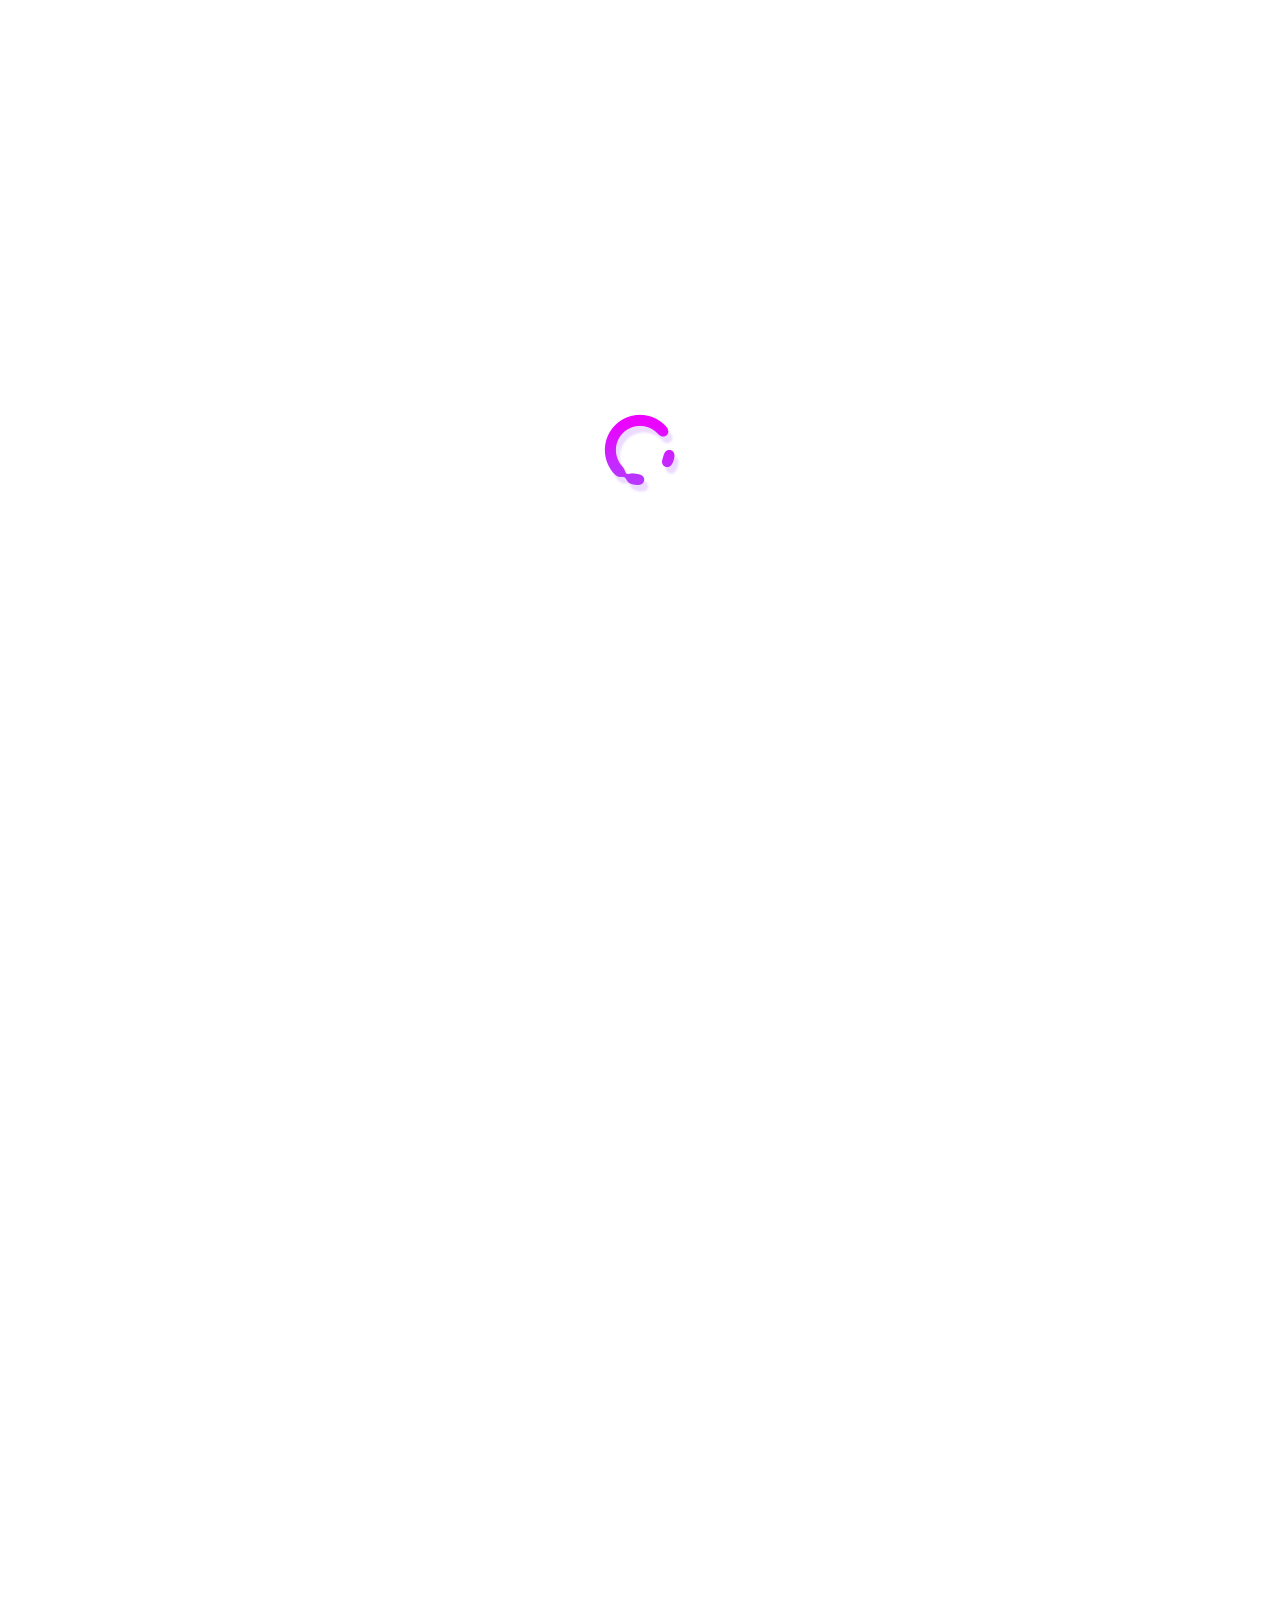
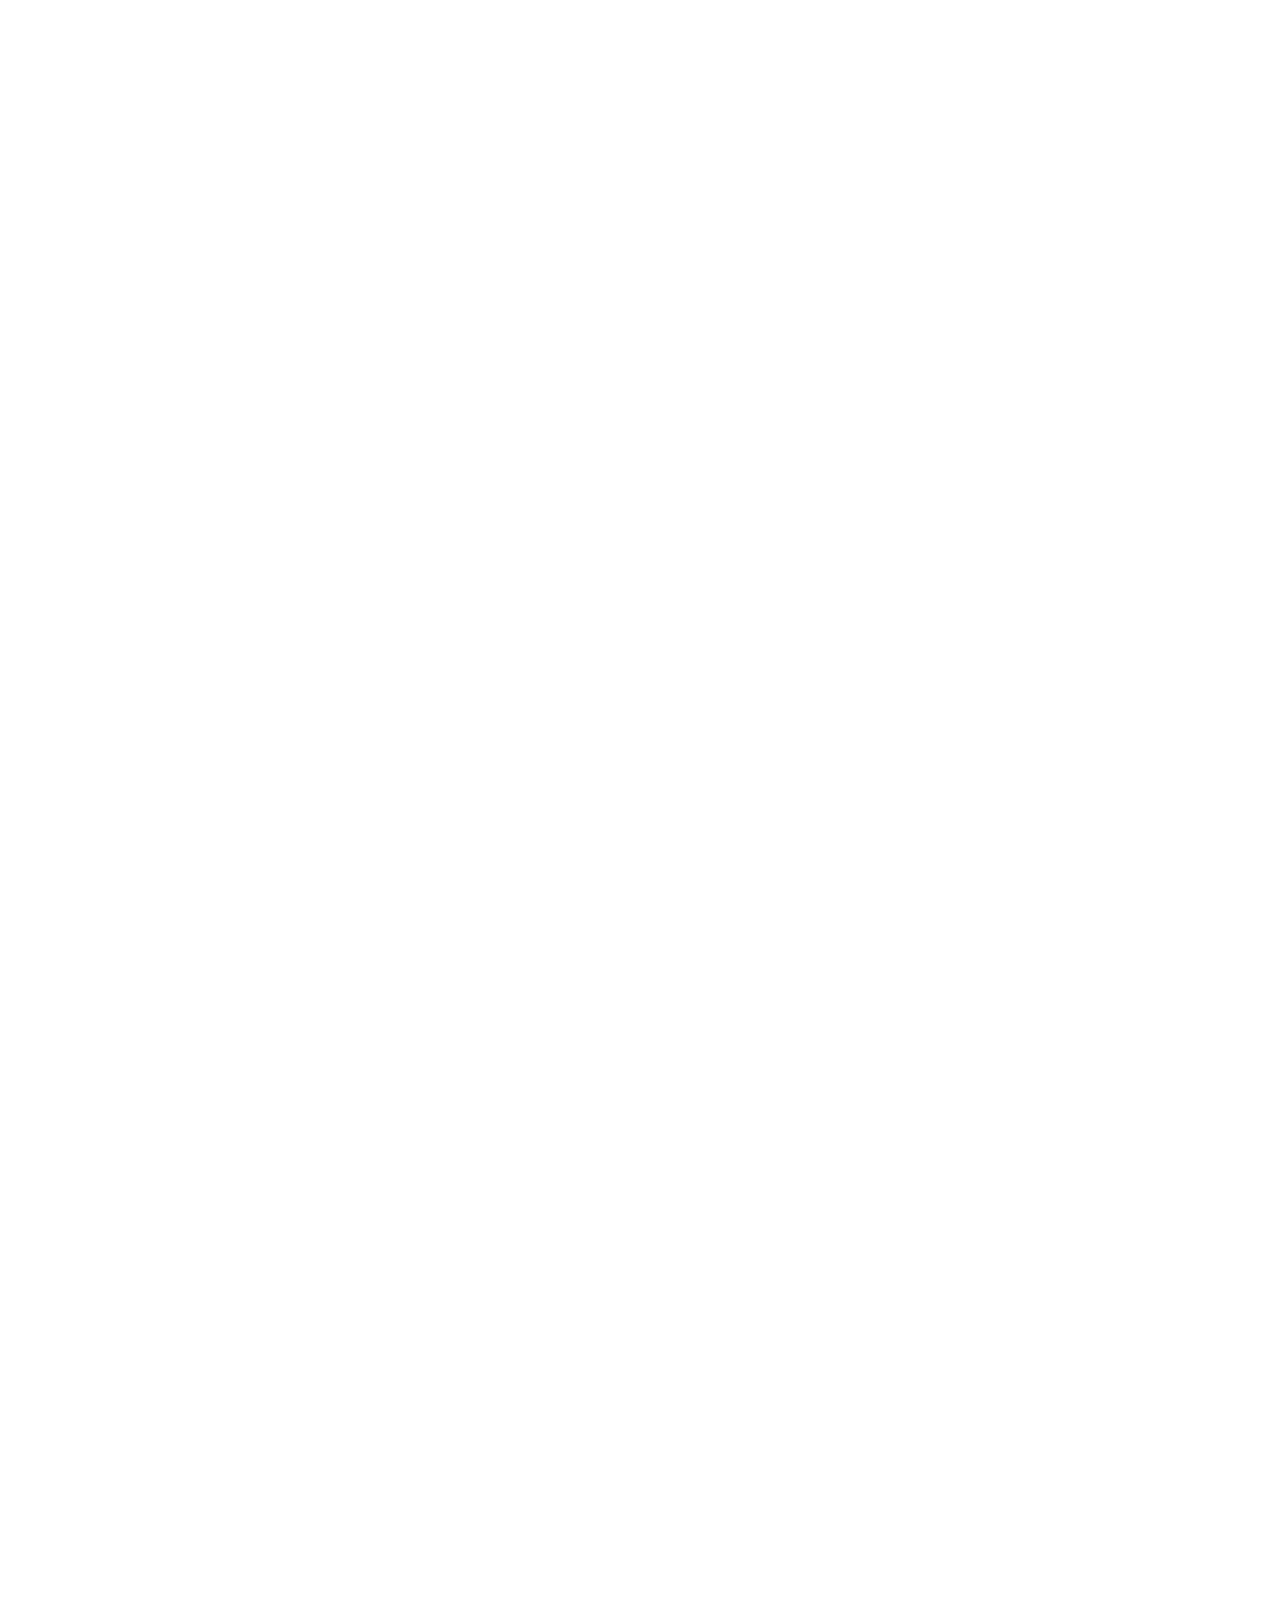
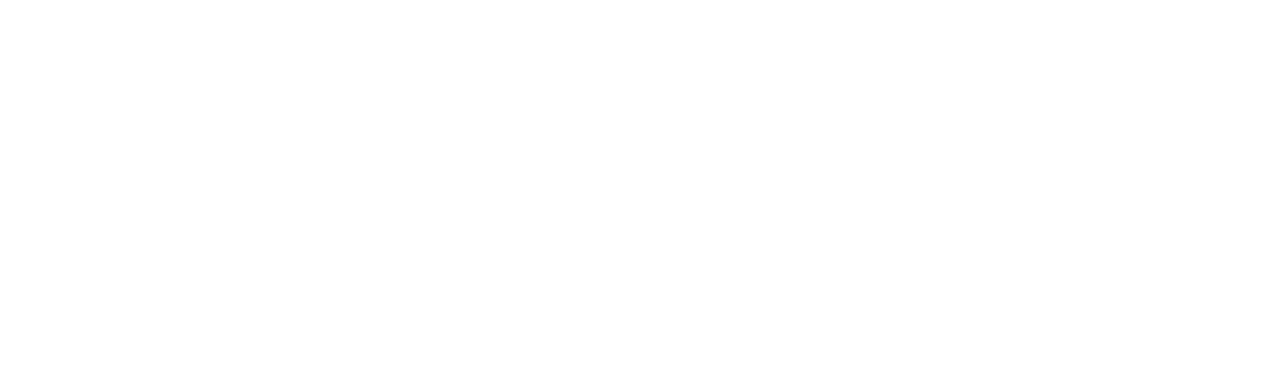
==== commit fa324137: "Merge branch 'main' into main" ====
--- a/index.html
+++ b/index.html
@@ -32,6 +32,9 @@
 
       
         </div>
+
+        <img src="images/Xypo1.png" class="logo" />
+
         <div class="header-text">
           <h1>The purpose is to teach,Bring learning to people</h1>
           <span class="square"></span>
@@ -41,7 +44,7 @@
             consequatur tempora amet dicta cumque, nemo fugit laudantium,
             minima. Perspiciatis non cumque fugiat.
           </p>
-          <button class="comman-btn">Read More</button>
+          <button class="comman-btn first">Read More</button>
           <div class="line">
             <span class="line-1"></span><br />
             <span class="line-2"></span><br />
@@ -120,12 +123,7 @@
         </div>
       </div>
 
-      <div class="feature-btn">
-        <div class="line">
-          <span class="line-1"></span><br />
-          <span class="line-2"></span><br />
-          <span class="line-3"></span><br />
-        </div>
+      <div class="feature-btn">     
         <button class="comman-btn">Start Free Trial</button>
       </div>
     </section>
@@ -144,7 +142,7 @@
               Suscipit ab, veniam sint cumque ullam vero. Id delectus voluptas
               officiis, veniam voluptatem enim soluta repudiandae!
             </p>
-            <button class="comman-btn">View All Course</button>
+            <button class="comman-btn" id="viewCourseBtn">View All Courses</button>
             <div class="line">
               <span class="line-1"></span><br />
               <span class="line-2"></span><br />
@@ -209,7 +207,7 @@
       <div class="footer-top py-2">
         <div class="container">
           <div class="row container justify-content-center">
-            <img src="images/logo.png" class="logo" style="width:130px;" />
+            <img src="images/Xypo1.png" class="logo" style="width:220px;" />
           </div>
           <div class="row container justify-content-center">
             <div class="col-lg-3 col-md-3 footer-info">
@@ -270,6 +268,7 @@
     let sideNav = document.getElementById("sideNav");
 
     let goTopBtn = document.querySelector(".gotopbtn")
+    let viewCourseBtn = document.getElementById("viewCourseBtn");
 
     sideNav.style.right = "-290px";
     menubtn.onclick = function () {
@@ -289,7 +288,13 @@
       }
 
     }
+
+    viewCourseBtn.onclick = function () {
+      window.location.href = ("courses.html");
+    }
+
+
   </script>
 </body>
 
-</html>
+</html>--- a/style.css
+++ b/style.css
@@ -5,6 +5,568 @@
 body {
   padding: 0;
   margin: 0;
+  background-color: #ffffff;
+}
+
+* {
+  margin: 0;
+  padding: 0;
+  font-family: sans-serif;
+}
+
+#header {
+  height: 100vh;
+  background-image: url("images/8294.png");
+  background-position: right;
+  background-size: 1000px 700px;
+  background-repeat: no-repeat;
+  margin-right: 100px;
+}
+
+.container {
+  margin-right: 100px;
+  margin-left: 100px;
+}
+
+.logo {
+  margin-top: 10px;
+
+  height: 80px;
+  width: 100px;
+
+  width: 190px;
+
+  transition-duration: 0.5s;
+}
+
+.header-text {
+  max-width: 350px;
+  margin-top: 55px;
+}
+
+h1 {
+  font-size: 34px;
+}
+
+.square {
+  height: 12px;
+  width: 12px;
+  display: inline-block;
+  background: #563bac;
+  margin: 15px 0;
+}
+
+
+.comman-btn:hover,
+.comman-btn:focus {
+  -webkit-animation: comman-btn 1s;
+          animation: comman-btn 1s;
+  box-shadow: 0 0 0 0.5em transparent;
+}
+
+@-webkit-keyframes comman-btn {
+  0% {
+    box-shadow: 0 0 0 0 var(--hover);
+  }
+}
+
+@keyframes comman-btn {
+  0% {
+    box-shadow: 0 0 0 0 var(--hover);
+  }
+}
+.comman-btn {
+  --color: #ef6eae;
+  --hover: #6610f2;
+}
+
+.comman-btn {
+  padding: 10px 20px;
+  background: transparent;
+  outline: none;
+  border: 2px solid #567bac;
+  font-weight: bold;
+  cursor: pointer;
+}
+
+p {
+  font-size: 15px;
+  line-height: 18px;
+  color: #575757;
+}
+
+.header-text button {
+  margin-top: 20px;
+  margin-bottom: 60px;
+}
+
+.line-1 {
+  width: 15px;
+  height: 15px;
+  background: #563bac;
+  display: inline-block;
+}
+
+.line-2 {
+  width: 80px;
+  height: 1px;
+  background: #563bac;
+  display: inline-block;
+}
+
+.line-3 {
+  width: 60px;
+  height: 1px;
+  background: #563bac;
+  display: inline-block;
+}
+
+.line {
+  line-height: 8px;
+  margin-top: -20px;
+}
+
+#sideNav {
+  width: 290px;
+  height: 100vh;
+  position: fixed;
+  right: -290px;
+  top: 0;
+  background: #563bac;
+  z-index: 2;
+  transition: 0.5s;
+
+  border: 1px solid blue;
+
+  text-decoration: none;
+
+}
+
+#sideNav > ul > li {
+  margin-left: 20%;
+  text-decoration: none;
+}
+
+#sideNav > ul {
+  margin-top: 35%;
+}
+
+nav ul li {
+  list-style: none;
+  margin: 60px 20px;
+}
+
+nav ul li a {
+  text-decoration: none;
+  color: #fff;
+  font-size: large;
+  font-style: italic;
+}
+
+nav ul li a:hover {
+  color: #fff;
+}
+
+#menubtn {
+  width: 50px;
+  position: fixed;
+  right: 15px;
+  top: 40px;
+  z-index: 2;
+  cursor: pointer;
+  border-radius: 20%;
+}
+
+/* about */
+
+#about,
+#offer {
+  padding: 100px 0;
+  display: flex;
+  align-items: center;
+  flex-wrap: wrap;
+}
+
+.about-left-col {
+  flex-basis: 50%;
+}
+
+.about-left-col img {
+  width: 100%;
+}
+
+.about-right-col {
+  flex-basis: 50%;
+  text-align: right;
+}
+
+.about-text {
+  max-width: 500px;
+  margin-right: 100px;
+  display: inline-block;
+}
+
+.about-text h2 {
+  margin: 50px 0 10px;
+  font-size: 28px;
+  font-style: italic;
+}
+
+.about-text h3 {
+  margin: 50px 0 10px;
+  font-size: 28px;
+  font-style: italic;
+}
+
+/* features */
+#features {
+  padding-top: 50px;
+  padding-bottom: 50px;
+}
+
+.feature-row {
+  width: 80%;
+  margin: auto;
+  display: flex;
+  align-items: center;
+  justify-content: space-around;
+  flex-wrap: wrap;
+}
+
+.feature-col {
+  flex-basis: 25%;
+  text-align: center;
+}
+
+.feature-col img {
+  width: 100px;
+  transition-duration: 0.5s;
+}
+
+.feature-col:hover img {
+  scale: 1.3;
+}
+
+.feature-col h4 {
+  margin-bottom: 15px;
+  font-size: 20px;
+  font-weight: 400;
+}
+
+.feature-btn {
+  margin: 80px auto 0;
+  display: flex;
+  justify-content: center;
+  align-items: flex-end;
+}
+
+.feature-btn .line {
+  text-align: right;
+  display: inline-block;
+  margin-right: 25px;
+}
+
+/* courses */
+
+#courses {
+  padding: 100px 0;
+}
+
+.course-row {
+  display: flex;
+  align-items: center;
+  flex-wrap: wrap;
+}
+
+.corse-right-col {
+  flex-basis: 50%;
+}
+
+.corse-right-col img {
+  width: 100%;
+}
+
+.corse-left-col {
+  flex-basis: 50%;
+}
+
+.course-text {
+  max-width: 350px;
+}
+
+.course-text button {
+  margin: 30px 0;
+}
+
+/* offer */
+
+#offer button {
+  margin: 30px 0;
+}
+
+/* contact */
+.contact-row {
+  display: flex;
+  align-items: center;
+  flex-wrap: wrap;
+}
+
+.contact-left-col,
+.contact-right-col {
+  flex-basis: 50%;
+}
+
+.contact-right-col img {
+  width: 100%;
+  margin-left: 20px;
+}
+
+form {
+  max-width: 350px;
+  margin: 30px 0;
+}
+
+form input {
+  width: 100%;
+  padding: 12px 10px;
+  margin-bottom: 5px;
+  outline: none;
+  box-shadow: none;
+  box-sizing: border-box;
+  border: 2px solid #563bac;
+  caret-color: #563bac;
+}
+
+.btn-box {
+  width: 100%;
+  display: flex;
+  justify-content: space-between;
+}
+
+.btn-box button {
+  flex-basis: 48%;
+  padding: 10px 0;
+  margin-top: 6px;
+}
+
+.btn-box button:hover {
+  color: white;
+  background-color: #563bac;
+}
+
+#loader {
+  position: fixed;
+  width: 100%;
+  height: 100vh;
+  z-index: 1;
+  overflow: visible;
+  background: rgb(255, 0, 179) url(images/loader.gif) no-repeat center center;
+  background-color: #ffffffcf;
+  background-size: 400px;
+}
+
+#footer {
+  background: #282d32;
+  color: #fff;
+  font-size: 14px;
+  margin-top: 40px;
+}
+
+/* #footer .footer-newsletter {
+  padding: 50px 0;
+  background: #282d32;
+} */
+
+/* #footer .footer-newsletter h4 {
+  font-size: 24px;
+  margin: 0 0 20px 0;
+  padding: 0;
+  line-height: 1;
+  font-weight: 600;
+} */
+
+/* #footer .footer-newsletter form {
+  margin-top: 30px;
+  background: #fff;
+  padding: 6px 10px;
+  position: relative;
+  border-radius: 50px;
+} */
+
+/* #footer .footer-newsletter form input[type="email"] {
+  border: 0;
+  padding: 8px;
+  width: calc(100% - 140px);
+} */
+
+/* #footer .footer-newsletter form input[type="submit"] {
+  position: absolute;
+  top: 0;
+  right: 0;
+  bottom: 0;
+  border: 0;
+  background: none;
+  font-size: 16px;
+  padding: 0 30px;
+  margin: 3px;
+  background: #e96b56;
+  color: #fff;
+  transition: 0.3s;
+  border-radius: 50px;
+} */
+
+/* #footer .footer-newsletter form input[type="submit"]:hover {
+  background: #e6573f;
+} */
+
+#footer .footer-top {
+  background: #282d32;
+  /* border-top: 1px solid #474747;
+  border-bottom: 1px solid #474747; */
+}
+
+/* #footer .footer-top .footer-info {
+  margin-bottom: 20px;
+  justify-content: "center";
+} */
+
+/* #footer .footer-top .footer-info h3 {
+  font-size: 18px;
+  margin: 0 0 20px 0;
+  padding: 2px 0 2px 0;
+  line-height: 1;
+  font-weight: 700;
+} */
+
+/* #footer .footer-top .footer-info p {
+  font-size: 14px;
+  line-height: 24px;
+  margin-bottom: 0;
+  font-family: "Raleway", sans-serif;
+  color: #fff;
+} */
+#footer .footer-top .social-links {
+  display: flex;
+  justify-content: space-evenly;
+}
+
+#footer .footer-top .social-links a {
+  font-size: 18px;
+  display: inline-block;
+  background: transparent;
+  border: 1px solid #acacac;
+  color: #fff;
+  line-height: 1;
+  padding: 8px 0;
+  margin-right: 4px;
+  border-radius: 50%;
+  text-align: center;
+  width: 36px;
+  height: 36px;
+  transition: 0.3s;
+  text-decoration: none;
+}
+/* social media icon hover
+#footer .footer-top .social-links .fa-facebook:hover {
+  background: #3b5998;
+  color: #0e0e0e;
+}
+
+#footer .footer-top .social-links .fa-twitter:hover {
+  background: #55acee;
+  color: #0e0e0e;
+}
+
+#footer .footer-top .social-links .fa-instagram:hover {
+  background: #c13584;
+  color: #fff;
+}
+
+#footer .footer-top .social-links .fa-youtube:hover {
+  background: #bb0000;
+  color: #fff;
+} */
+
+/* #footer .footer-top .social-links a:hover {
+  background: #e96b56;
+  color: #fff;
+  text-decoration: none;
+} */
+
+/* #footer .footer-top h4 {
+  font-size: 16px;
+  font-weight: bold;
+  color: #fff;
+  text-transform: uppercase;
+  position: relative;
+  padding-bottom: 12px;
+} */
+
+#footer .footer-top .footer-links {
+  /* margin-bottom: 30px; */
+}
+#footer .footer-top .footer-links p {
+  color: #3a3a3a !important;
+}
+
+#footer .footer-top .footer-links ul {
+  list-style: none;
+  padding: 0;
+  margin: 0;
+  display: flex;
+  justify-content: space-between;
+}
+
+/* #footer .footer-top .footer-links ul i {
+  padding-right: 2px;
+  color: #ec7f6d;
+  font-size: 18px;
+  line-height: 1;
+} */
+
+#footer .footer-top .footer-links ul li {
+  padding: 10px 0;
+  display: flex;
+  align-items: center;
+}
+
+#footer .footer-top .footer-links ul li:first-child {
+  /* padding-top: 0; */
+}
+
+#footer .footer-top .footer-links ul a {
+  color: #fff;
+  transition: 0.3s;
+  display: inline-block;
+  line-height: 4;
+  text-decoration: none;
+  font-size: large;
+}
+
+/* #footer .footer-top .footer-links ul a:hover {
+    color: #e96b56
+} */
+
+#footer .footer-top .footer-contact {
+  margin-bottom: 30px;
+}
+
+/* #footer .footer-top .footer-contact p {
+  line-height: 26px;
+  color: #fff !important;
+} */
+
+#footer .copyright {
+  text-align: center;
+
+  /* padding-top: 30px */
+}
+
+#footer .credits {
+  /* padding-top: 10px; */
+  text-align: center;
+  font-size: calc(var(--f0) * 1);
+  color: #fff;
 }
 
 .gotopbtn {
@@ -23,551 +585,8 @@
   border-radius: 50%;
 }
 
-* {
-  margin: 0;
-  padding: 0;
-  font-family: sans-serif;
-}
-
-#header {
-  height: 100vh;
-  background-image: url("images/background-5.png");
-  background-position: center;
-  background-size: cover;
-}
-
-.container {
-  margin-right: 100px;
-  margin-left: 100px;
-}
-
-.logo {
-  margin-top: 10px;
-  height: 80px;
-  width: 100px;
-  transition-duration: 0.5s;
-}
-
-.logo:hover{
-  opacity: 0.5;
-}
-
-.header-text {
-  max-width: 350px;
-  margin-top: 140px;
-}
-
-h1 {
-  font-size: 34px;
-}
-
-.square {
-  height: 12px;
-  width: 12px;
-  display: inline-block;
-  background: #563bac;
-  margin: 15px 0;
-}
-
-.comman-btn:hover,
-.comman-btn:focus {
-  -webkit-animation: comman-btn 1s;
-          animation: comman-btn 1s;
-  box-shadow: 0 0 0 0.5em transparent;
-}
-
-@-webkit-keyframes comman-btn {
-  0% {
-    box-shadow: 0 0 0 0 var(--hover);
-  }
-}
-
-@keyframes comman-btn {
-  0% {
-    box-shadow: 0 0 0 0 var(--hover);
-  }
-}
-.comman-btn {
-  --color: #ef6eae;
-  --hover: #6610f2;
-}
-
-.comman-btn {
-  padding: 18px 40px;
-  background: transparent;
-  outline: none;
-  border: 2px solid #563bac;
-  font-weight: bold;
-  cursor: pointer;
-}
-
-p {
-  font-size: 15px;
-  line-height: 18px;
-  color: #575757;
-}
-
-.header-text button {
-  margin-top: 20px;
-  margin-bottom: 60px;
-}
-
-.line-1 {
-  width: 15px;
-  height: 15px;
-  background: #563bac;
-  display: inline-block;
-}
-
-.line-2 {
-  width: 80px;
-  height: 1px;
-  background: #563bac;
-  display: inline-block;
-}
-
-.line-3 {
-  width: 60px;
-  height: 1px;
-  background: #563bac;
-  display: inline-block;
-}
-
-.line {
-  line-height: 8px;
-}
-
-#sideNav {
-  width: 290px;
-  height: 100vh;
-  position: fixed;
-  right: -290px;
-  top: 0;
-  background: #563bac;
-  z-index: 2;
-  transition: 0.5s;
-  border: 1px solid blue;
-}
-
-#sideNav > ul > li {
-  margin-left: 20%;
-}
-
-#sideNav > ul {
-  margin-top: 37%;
-}
-
-nav ul li {
-  list-style: none;
-  margin: 50px 20px;
-}
-
-nav ul li a {
-  text-decoration: none;
-  color: #fff;
-}
-
-#menubtn {
-  width: 50px;
-  position: fixed;
-  right: 15px;
-  top: 40px;
-  z-index: 2;
-  cursor: pointer;
-/*   border-radius: 50%; */
-}
-
-/* about */
-
-#about,
-#offer {
-  padding: 100px 0;
-  display: flex;
-  align-items: center;
-  flex-wrap: wrap;
-}
-
-.about-left-col {
-  flex-basis: 50%;
-}
-
-.about-left-col img {
-  width: 100%;
-}
-
-.about-right-col {
-  flex-basis: 50%;
-  text-align: right;
-}
-
-.about-text {
-  max-width: 500px;
-  margin-right: 100px;
-  display: inline-block;
-}
-
-.about-text h2 {
-  margin: 50px 0 10px;
-  font-size: 28px;
-  font-style: italic;
-}
-
-.about-text h3 {
-  margin: 50px 0 10px;
-  font-size: 28px;
-  font-style: italic;
-}
-
-/* features */
-#features {
-  padding-top: 50px;
-  padding-bottom: 50px;
-}
-
-.feature-row {
-  width: 80%;
-  margin: auto;
-  display: flex;
-  align-items: center;
-  justify-content: space-around;
-  flex-wrap: wrap;
-}
-
-.feature-col {
-  flex-basis: 25%;
-  text-align: center;
-}
-
-.feature-col img {
-  width: 100px;
-  transition-duration: 0.5s;
-}
-
-.feature-col:hover img {
-  scale: 1.3;
-}
-
-.feature-col h4 {
-  margin-bottom: 15px;
-  font-size: 20px;
-  font-weight: 400;
-}
-
-.feature-btn {
-  margin: 80px auto 0;
-  display: flex;
-  justify-content: center;
-  align-items: flex-end;
-}
-
-.feature-btn .line {
-  text-align: right;
-  display: inline-block;
-  margin-right: 25px;
-}
-
-/* courses */
-
-#courses {
-  padding: 100px 0;
-}
-
-.course-row {
-  display: flex;
-  align-items: center;
-  flex-wrap: wrap;
-}
-
-.corse-right-col {
-  flex-basis: 50%;
-}
-
-.corse-right-col img {
-  width: 100%;
-}
-
-.corse-left-col {
-  flex-basis: 50%;
-}
-
-.course-text {
-  max-width: 350px;
-}
-
-.course-text button {
-  margin: 30px 0;
-}
-
-/* offer */
-
-#offer button {
-  margin: 30px 0;
-}
-
-/* contact */
-.contact-row {
-  display: flex;
-  align-items: center;
-  flex-wrap: wrap;
-}
-
-.contact-left-col,
-.contact-right-col {
-  flex-basis: 50%;
-}
-
-.contact-right-col img {
-  width: 100%;
-  margin-left: 20px;
-}
-
-form {
-  max-width: 350px;
-  margin: 30px 0;
-}
-
-form input {
-  width: 100%;
-  padding: 12px 10px;
-  margin-bottom: 5px;
-  outline: none;
-  box-shadow: none;
-  box-sizing: border-box;
-  border: 2px solid #563bac;
-  caret-color: #563bac;
-}
-
-.btn-box {
-  width: 100%;
-  display: flex;
-  justify-content: space-between;
-}
-
-.btn-box button {
-  flex-basis: 48%;
-  padding: 10px 0;
-  margin-top: 6px;
-}
-
-.btn-box button:hover {
+.gotopbtn:hover {
   color: white;
-  background-color:#563bac;
-}
-
-#loader {
-  position: fixed;
-  width: 100%;
-  height: 100vh;
-  z-index: 1;
-  overflow: visible;
-  background: rgb(255, 0, 179) url(images/small_loader1.gif) no-repeat center
-    center;
-  background-color: #ffffffcf;
-}
-
-#footer {
-  background: #ececec;
-  color: #fff;
-  font-size: 14px;
-  padding-top: 20px;
-  margin-top: 40px;
-}
-
-#footer .footer-newsletter {
-  padding: 50px 0;
-  background: #ececec;
-}
-
-#footer .footer-newsletter h4 {
-  font-size: 24px;
-  margin: 0 0 20px 0;
-  padding: 0;
-  line-height: 1;
-  font-weight: 600;
-}
-
-#footer .footer-newsletter form {
-  margin-top: 30px;
-  background: #fff;
-  padding: 6px 10px;
-  position: relative;
-  border-radius: 50px;
-}
-
-#footer .footer-newsletter form input[type="email"] {
-  border: 0;
-  padding: 8px;
-  width: calc(100% - 140px);
-}
-
-#footer .footer-newsletter form input[type="submit"] {
-  position: absolute;
-  top: 0;
-  right: 0;
-  bottom: 0;
-  border: 0;
-  background: none;
-  font-size: 16px;
-  padding: 0 30px;
-  margin: 3px;
-  background: #e96b56;
-  color: #fff;
-  transition: 0.3s;
-  border-radius: 50px;
-}
-
-#footer .footer-newsletter form input[type="submit"]:hover {
-  background: #e6573f;
-}
-
-#footer .footer-top {
-  background: #ececec;
-  /* border-top: 1px solid #474747;
-  border-bottom: 1px solid #474747; */
-  padding: 60px 0 30px 0;
-}
-
-#footer .footer-top .footer-info {
-  margin-bottom: 30px;
-  justify-content: "center";
-}
-
-#footer .footer-top .footer-info h3 {
-  font-size: 18px;
-  margin: 0 0 20px 0;
-  padding: 2px 0 2px 0;
-  line-height: 1;
-  font-weight: 700;
-}
-
-#footer .footer-top .footer-info p {
-  font-size: 14px;
-  line-height: 24px;
-  margin-bottom: 0;
-  font-family: "Raleway", sans-serif;
-  color: #fff;
-}
-#footer .footer-top .social-links {
-  display: flex;
-  justify-content: space-evenly;
-}
-
-#footer .footer-top .social-links a {
-  font-size: 18px;
-  display: inline-block;
-  background: transparent;
-  border: 1px solid #acacac;
-  color: #414141;
-  line-height: 1;
-  padding: 8px 0;
-  margin-right: 4px;
-  border-radius: 50%;
-  text-align: center;
-  width: 36px;
-  height: 36px;
-  transition: 0.3s;
-  text-decoration: none;
-}
-
-#footer .footer-top .social-links .fa-facebook:hover {
-  background: #3b5998;
-  color: #0e0e0e;
-}
-
-#footer .footer-top .social-links .fa-twitter:hover {
-  background: #55acee;
-  color: #0e0e0e;
-}
-
-#footer .footer-top .social-links .fa-instagram:hover {
-  background: #c13584;
-  color: #0e0e0e;
-}
-
-#footer .footer-top .social-links .fa-youtube:hover {
-  background: #bb0000;
-  color: #0e0e0e;
-}
-
-/* #footer .footer-top .social-links a:hover {
-    background: #e96b56;
-    color: #fff;
-    text-decoration: none
-} */
-
-#footer .footer-top h4 {
-  font-size: 16px;
-  font-weight: bold;
-  color: #fff;
-  text-transform: uppercase;
-  position: relative;
-  padding-bottom: 12px;
-}
-
-#footer .footer-top .footer-links {
-  /* margin-bottom: 30px; */
-}
-#footer .footer-top .footer-links p {
-  color: #3a3a3a !important;
-}
-
-#footer .footer-top .footer-links ul {
-  list-style: none;
-  padding: 0;
-  margin: 0;
-  display: flex;
-  justify-content: space-between;
-}
-
-#footer .footer-top .footer-links ul i {
-  padding-right: 2px;
-  color: #ec7f6d;
-  font-size: 18px;
-  line-height: 1;
-}
-
-#footer .footer-top .footer-links ul li {
-  padding: 10px 0;
-  display: flex;
-  align-items: center;
-}
-
-#footer .footer-top .footer-links ul li:first-child {
-  /* padding-top: 0; */
-}
-
-#footer .footer-top .footer-links ul a {
-  color: #414141;
-  transition: 0.3s;
-  display: inline-block;
-  line-height: 1;
-  text-decoration: none;
-}
-
-/* #footer .footer-top .footer-links ul a:hover {
-    color: #e96b56
-} */
-
-#footer .footer-top .footer-contact {
-  margin-bottom: 30px;
-}
-
-#footer .footer-top .footer-contact p {
-  line-height: 26px;
-  color: #fff !important;
-}
-
-#footer .copyright {
-  text-align: center;
-
-  /* padding-top: 30px */
-}
-
-#footer .credits {
-  /* padding-top: 10px; */
-  text-align: center;
-  font-size: calc(var(--f0) * 1);
-  color: #636363;
 }
 
 /* Responsive Website */
@@ -606,9 +625,7 @@
     background-size: contain;
     background-repeat: no-repeat;
   }
-  .header-text {
-    margin-top: 85px;
-  }
+
   .header-text button {
     margin-bottom: 30px;
   }
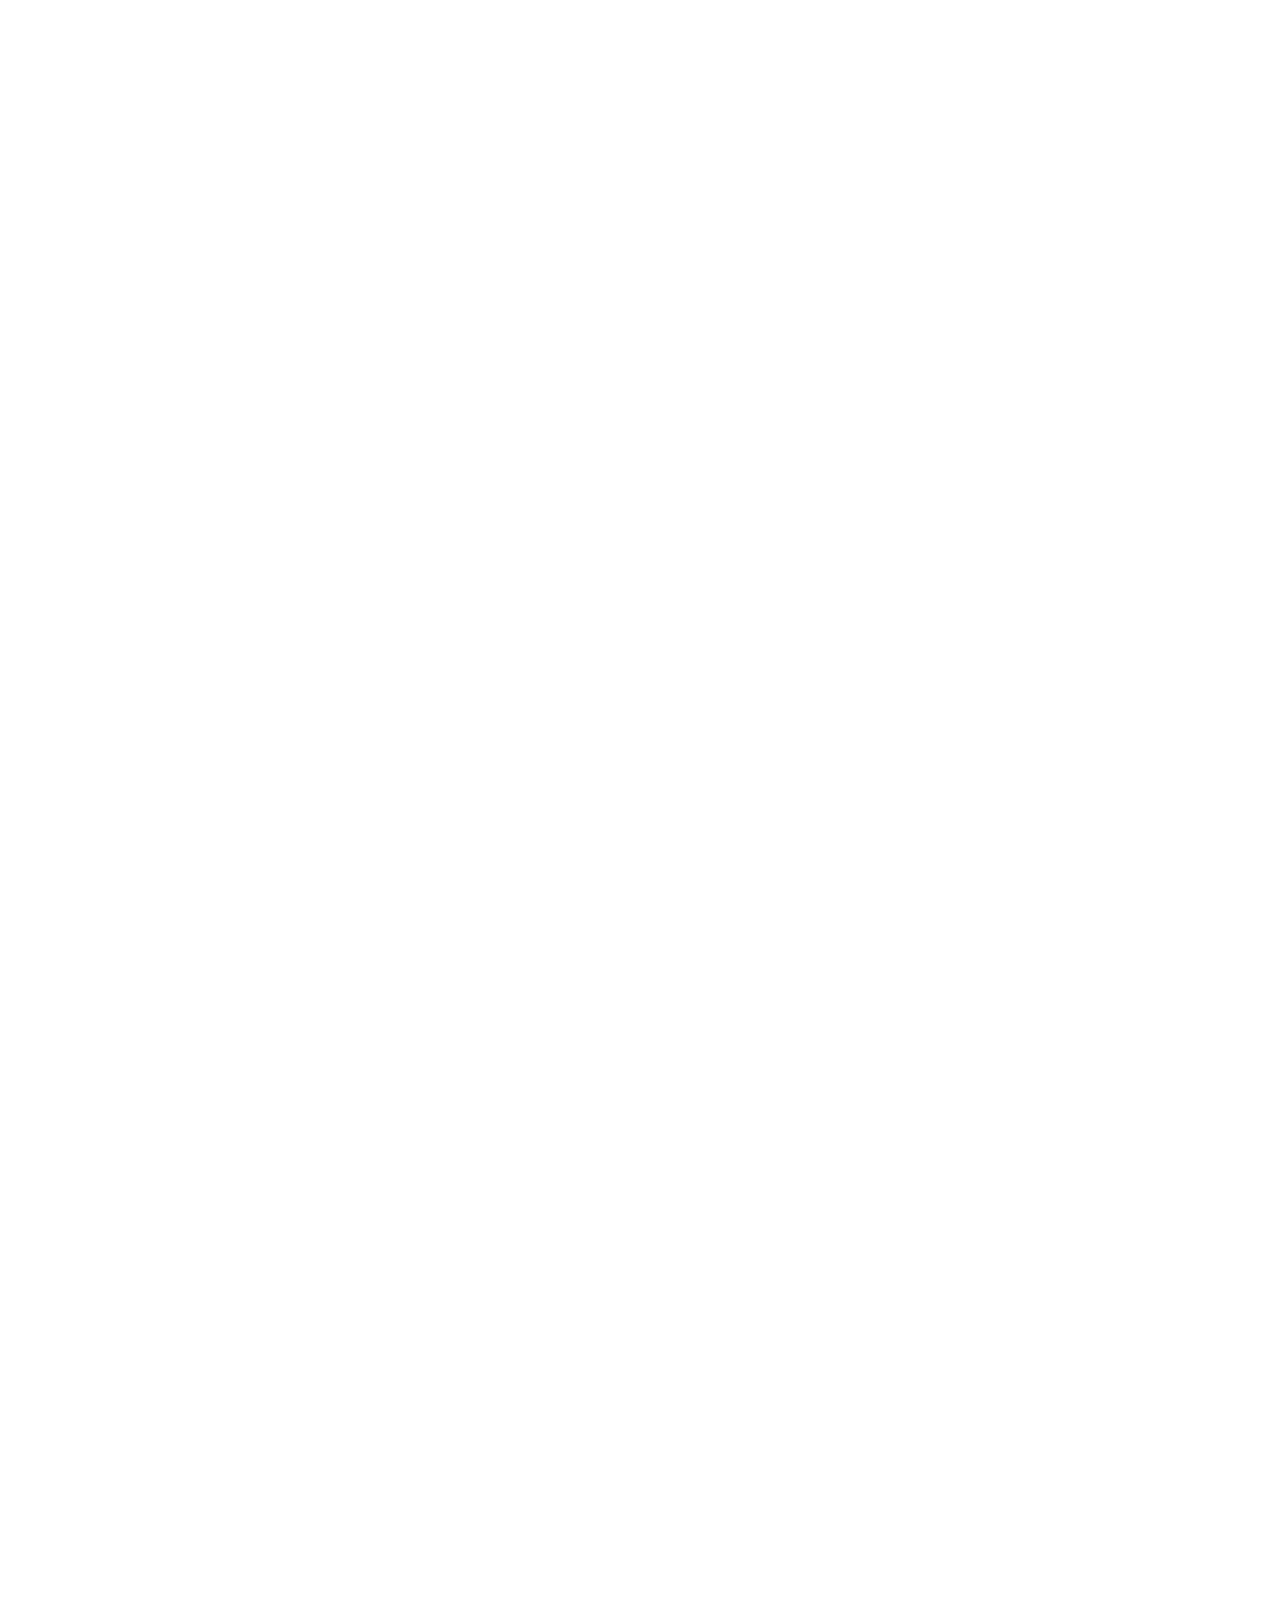
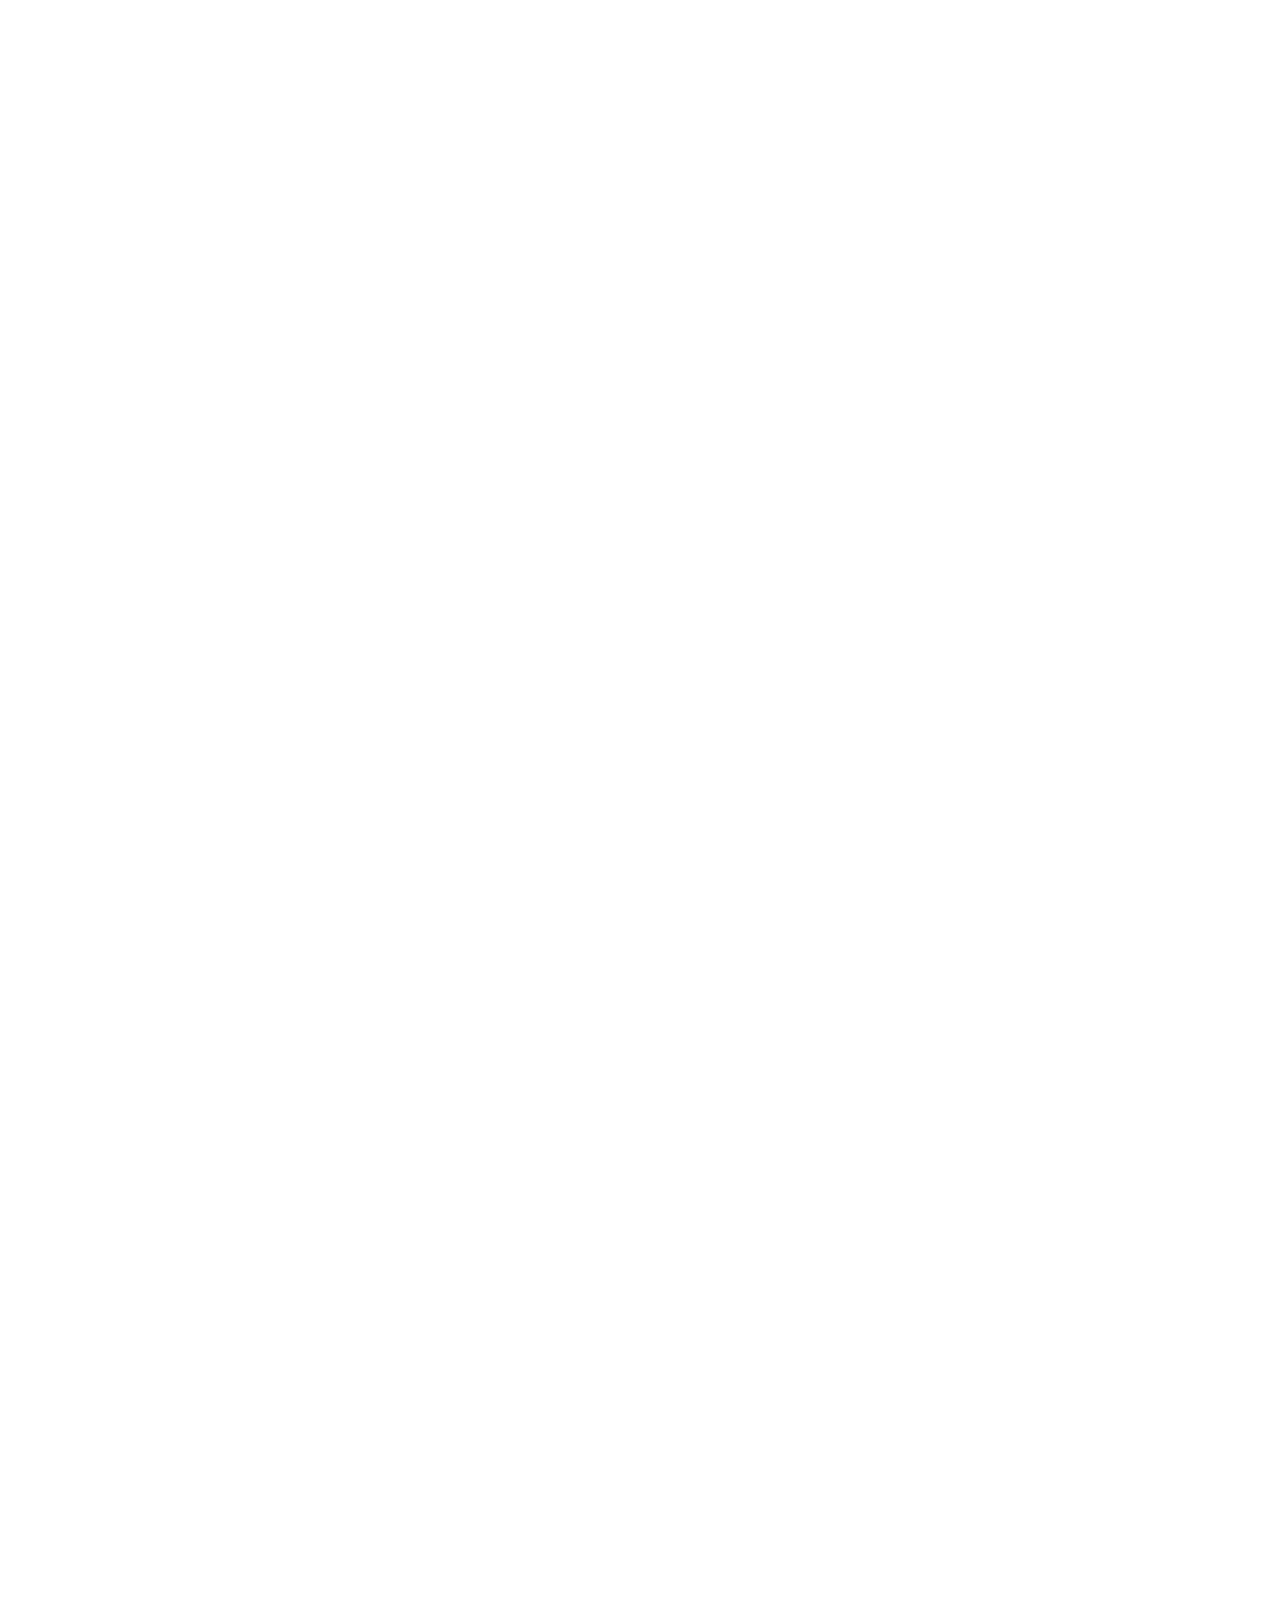
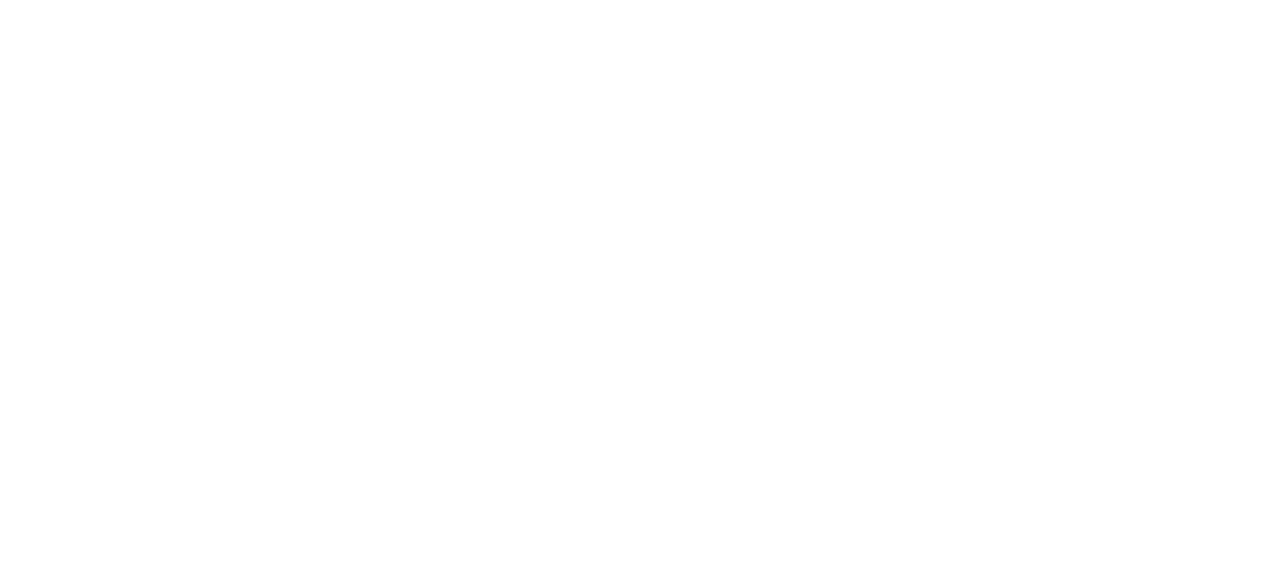
==== commit 4f4b9407: "added few and minute styles" ====
--- a/index.html
+++ b/index.html
@@ -19,22 +19,7 @@
   <div id="content">
     <section id="header">
       <div class="container">
-
-        <!-- Searchbar -->
-        <div class="searchcontainer">
-        <img src="images/logo.png" class="logo" />
-      <form class="searchbar" action="">
-        <svg class="searchicon" xmlns="http://www.w3.org/2000/svg" width="16" height="16" fill="currentColor" class="bi bi-search" viewBox="0 0 16 16">
-          <path d="M11.742 10.344a6.5 6.5 0 1 0-1.397 1.398h-.001c.03.04.062.078.098.115l3.85 3.85a1 1 0 0 0 1.415-1.414l-3.85-3.85a1.007 1.007 0 0 0-.115-.1zM12 6.5a5.5 5.5 0 1 1-11 0 5.5 5.5 0 0 1 11 0z"/>
-        </svg>
-        <input class="searchform" type="text" placeholder="Search">
-      </form>
-
-      
-        </div>
-
         <img src="images/Xypo1.png" class="logo" />
-
         <div class="header-text">
           <h1>The purpose is to teach,Bring learning to people</h1>
           <span class="square"></span>
@@ -123,7 +108,7 @@
         </div>
       </div>
 
-      <div class="feature-btn">     
+      <div class="feature-btn">
         <button class="comman-btn">Start Free Trial</button>
       </div>
     </section>
@@ -187,9 +172,9 @@
         <div class="contact-left-col">
           <h1>Sign Up to join our<br />Learning community</h1>
           <form>
-            <input type="text" placeholder="Enter Name" />
-            <input type="Email" placeholder="Enter Email" />
-            <input type="Password" placeholder="Enter Password" />
+            <input type="text" placeholder="Enter Name" required />
+            <input type="Email" placeholder="Enter Email" required />
+            <input type="Password" placeholder="Enter Password" required />
             <div class="btn-box">
               <button class="comman-btn">Sign Up</button>
               <button class="comman-btn">Start Free Trial</button>
--- a/style.css
+++ b/style.css
@@ -6,567 +6,6 @@
   padding: 0;
   margin: 0;
   background-color: #ffffff;
-}
-
-* {
-  margin: 0;
-  padding: 0;
-  font-family: sans-serif;
-}
-
-#header {
-  height: 100vh;
-  background-image: url("images/8294.png");
-  background-position: right;
-  background-size: 1000px 700px;
-  background-repeat: no-repeat;
-  margin-right: 100px;
-}
-
-.container {
-  margin-right: 100px;
-  margin-left: 100px;
-}
-
-.logo {
-  margin-top: 10px;
-
-  height: 80px;
-  width: 100px;
-
-  width: 190px;
-
-  transition-duration: 0.5s;
-}
-
-.header-text {
-  max-width: 350px;
-  margin-top: 55px;
-}
-
-h1 {
-  font-size: 34px;
-}
-
-.square {
-  height: 12px;
-  width: 12px;
-  display: inline-block;
-  background: #563bac;
-  margin: 15px 0;
-}
-
-
-.comman-btn:hover,
-.comman-btn:focus {
-  -webkit-animation: comman-btn 1s;
-          animation: comman-btn 1s;
-  box-shadow: 0 0 0 0.5em transparent;
-}
-
-@-webkit-keyframes comman-btn {
-  0% {
-    box-shadow: 0 0 0 0 var(--hover);
-  }
-}
-
-@keyframes comman-btn {
-  0% {
-    box-shadow: 0 0 0 0 var(--hover);
-  }
-}
-.comman-btn {
-  --color: #ef6eae;
-  --hover: #6610f2;
-}
-
-.comman-btn {
-  padding: 10px 20px;
-  background: transparent;
-  outline: none;
-  border: 2px solid #567bac;
-  font-weight: bold;
-  cursor: pointer;
-}
-
-p {
-  font-size: 15px;
-  line-height: 18px;
-  color: #575757;
-}
-
-.header-text button {
-  margin-top: 20px;
-  margin-bottom: 60px;
-}
-
-.line-1 {
-  width: 15px;
-  height: 15px;
-  background: #563bac;
-  display: inline-block;
-}
-
-.line-2 {
-  width: 80px;
-  height: 1px;
-  background: #563bac;
-  display: inline-block;
-}
-
-.line-3 {
-  width: 60px;
-  height: 1px;
-  background: #563bac;
-  display: inline-block;
-}
-
-.line {
-  line-height: 8px;
-  margin-top: -20px;
-}
-
-#sideNav {
-  width: 290px;
-  height: 100vh;
-  position: fixed;
-  right: -290px;
-  top: 0;
-  background: #563bac;
-  z-index: 2;
-  transition: 0.5s;
-
-  border: 1px solid blue;
-
-  text-decoration: none;
-
-}
-
-#sideNav > ul > li {
-  margin-left: 20%;
-  text-decoration: none;
-}
-
-#sideNav > ul {
-  margin-top: 35%;
-}
-
-nav ul li {
-  list-style: none;
-  margin: 60px 20px;
-}
-
-nav ul li a {
-  text-decoration: none;
-  color: #fff;
-  font-size: large;
-  font-style: italic;
-}
-
-nav ul li a:hover {
-  color: #fff;
-}
-
-#menubtn {
-  width: 50px;
-  position: fixed;
-  right: 15px;
-  top: 40px;
-  z-index: 2;
-  cursor: pointer;
-  border-radius: 20%;
-}
-
-/* about */
-
-#about,
-#offer {
-  padding: 100px 0;
-  display: flex;
-  align-items: center;
-  flex-wrap: wrap;
-}
-
-.about-left-col {
-  flex-basis: 50%;
-}
-
-.about-left-col img {
-  width: 100%;
-}
-
-.about-right-col {
-  flex-basis: 50%;
-  text-align: right;
-}
-
-.about-text {
-  max-width: 500px;
-  margin-right: 100px;
-  display: inline-block;
-}
-
-.about-text h2 {
-  margin: 50px 0 10px;
-  font-size: 28px;
-  font-style: italic;
-}
-
-.about-text h3 {
-  margin: 50px 0 10px;
-  font-size: 28px;
-  font-style: italic;
-}
-
-/* features */
-#features {
-  padding-top: 50px;
-  padding-bottom: 50px;
-}
-
-.feature-row {
-  width: 80%;
-  margin: auto;
-  display: flex;
-  align-items: center;
-  justify-content: space-around;
-  flex-wrap: wrap;
-}
-
-.feature-col {
-  flex-basis: 25%;
-  text-align: center;
-}
-
-.feature-col img {
-  width: 100px;
-  transition-duration: 0.5s;
-}
-
-.feature-col:hover img {
-  scale: 1.3;
-}
-
-.feature-col h4 {
-  margin-bottom: 15px;
-  font-size: 20px;
-  font-weight: 400;
-}
-
-.feature-btn {
-  margin: 80px auto 0;
-  display: flex;
-  justify-content: center;
-  align-items: flex-end;
-}
-
-.feature-btn .line {
-  text-align: right;
-  display: inline-block;
-  margin-right: 25px;
-}
-
-/* courses */
-
-#courses {
-  padding: 100px 0;
-}
-
-.course-row {
-  display: flex;
-  align-items: center;
-  flex-wrap: wrap;
-}
-
-.corse-right-col {
-  flex-basis: 50%;
-}
-
-.corse-right-col img {
-  width: 100%;
-}
-
-.corse-left-col {
-  flex-basis: 50%;
-}
-
-.course-text {
-  max-width: 350px;
-}
-
-.course-text button {
-  margin: 30px 0;
-}
-
-/* offer */
-
-#offer button {
-  margin: 30px 0;
-}
-
-/* contact */
-.contact-row {
-  display: flex;
-  align-items: center;
-  flex-wrap: wrap;
-}
-
-.contact-left-col,
-.contact-right-col {
-  flex-basis: 50%;
-}
-
-.contact-right-col img {
-  width: 100%;
-  margin-left: 20px;
-}
-
-form {
-  max-width: 350px;
-  margin: 30px 0;
-}
-
-form input {
-  width: 100%;
-  padding: 12px 10px;
-  margin-bottom: 5px;
-  outline: none;
-  box-shadow: none;
-  box-sizing: border-box;
-  border: 2px solid #563bac;
-  caret-color: #563bac;
-}
-
-.btn-box {
-  width: 100%;
-  display: flex;
-  justify-content: space-between;
-}
-
-.btn-box button {
-  flex-basis: 48%;
-  padding: 10px 0;
-  margin-top: 6px;
-}
-
-.btn-box button:hover {
-  color: white;
-  background-color: #563bac;
-}
-
-#loader {
-  position: fixed;
-  width: 100%;
-  height: 100vh;
-  z-index: 1;
-  overflow: visible;
-  background: rgb(255, 0, 179) url(images/loader.gif) no-repeat center center;
-  background-color: #ffffffcf;
-  background-size: 400px;
-}
-
-#footer {
-  background: #282d32;
-  color: #fff;
-  font-size: 14px;
-  margin-top: 40px;
-}
-
-/* #footer .footer-newsletter {
-  padding: 50px 0;
-  background: #282d32;
-} */
-
-/* #footer .footer-newsletter h4 {
-  font-size: 24px;
-  margin: 0 0 20px 0;
-  padding: 0;
-  line-height: 1;
-  font-weight: 600;
-} */
-
-/* #footer .footer-newsletter form {
-  margin-top: 30px;
-  background: #fff;
-  padding: 6px 10px;
-  position: relative;
-  border-radius: 50px;
-} */
-
-/* #footer .footer-newsletter form input[type="email"] {
-  border: 0;
-  padding: 8px;
-  width: calc(100% - 140px);
-} */
-
-/* #footer .footer-newsletter form input[type="submit"] {
-  position: absolute;
-  top: 0;
-  right: 0;
-  bottom: 0;
-  border: 0;
-  background: none;
-  font-size: 16px;
-  padding: 0 30px;
-  margin: 3px;
-  background: #e96b56;
-  color: #fff;
-  transition: 0.3s;
-  border-radius: 50px;
-} */
-
-/* #footer .footer-newsletter form input[type="submit"]:hover {
-  background: #e6573f;
-} */
-
-#footer .footer-top {
-  background: #282d32;
-  /* border-top: 1px solid #474747;
-  border-bottom: 1px solid #474747; */
-}
-
-/* #footer .footer-top .footer-info {
-  margin-bottom: 20px;
-  justify-content: "center";
-} */
-
-/* #footer .footer-top .footer-info h3 {
-  font-size: 18px;
-  margin: 0 0 20px 0;
-  padding: 2px 0 2px 0;
-  line-height: 1;
-  font-weight: 700;
-} */
-
-/* #footer .footer-top .footer-info p {
-  font-size: 14px;
-  line-height: 24px;
-  margin-bottom: 0;
-  font-family: "Raleway", sans-serif;
-  color: #fff;
-} */
-#footer .footer-top .social-links {
-  display: flex;
-  justify-content: space-evenly;
-}
-
-#footer .footer-top .social-links a {
-  font-size: 18px;
-  display: inline-block;
-  background: transparent;
-  border: 1px solid #acacac;
-  color: #fff;
-  line-height: 1;
-  padding: 8px 0;
-  margin-right: 4px;
-  border-radius: 50%;
-  text-align: center;
-  width: 36px;
-  height: 36px;
-  transition: 0.3s;
-  text-decoration: none;
-}
-/* social media icon hover
-#footer .footer-top .social-links .fa-facebook:hover {
-  background: #3b5998;
-  color: #0e0e0e;
-}
-
-#footer .footer-top .social-links .fa-twitter:hover {
-  background: #55acee;
-  color: #0e0e0e;
-}
-
-#footer .footer-top .social-links .fa-instagram:hover {
-  background: #c13584;
-  color: #fff;
-}
-
-#footer .footer-top .social-links .fa-youtube:hover {
-  background: #bb0000;
-  color: #fff;
-} */
-
-/* #footer .footer-top .social-links a:hover {
-  background: #e96b56;
-  color: #fff;
-  text-decoration: none;
-} */
-
-/* #footer .footer-top h4 {
-  font-size: 16px;
-  font-weight: bold;
-  color: #fff;
-  text-transform: uppercase;
-  position: relative;
-  padding-bottom: 12px;
-} */
-
-#footer .footer-top .footer-links {
-  /* margin-bottom: 30px; */
-}
-#footer .footer-top .footer-links p {
-  color: #3a3a3a !important;
-}
-
-#footer .footer-top .footer-links ul {
-  list-style: none;
-  padding: 0;
-  margin: 0;
-  display: flex;
-  justify-content: space-between;
-}
-
-/* #footer .footer-top .footer-links ul i {
-  padding-right: 2px;
-  color: #ec7f6d;
-  font-size: 18px;
-  line-height: 1;
-} */
-
-#footer .footer-top .footer-links ul li {
-  padding: 10px 0;
-  display: flex;
-  align-items: center;
-}
-
-#footer .footer-top .footer-links ul li:first-child {
-  /* padding-top: 0; */
-}
-
-#footer .footer-top .footer-links ul a {
-  color: #fff;
-  transition: 0.3s;
-  display: inline-block;
-  line-height: 4;
-  text-decoration: none;
-  font-size: large;
-}
-
-/* #footer .footer-top .footer-links ul a:hover {
-    color: #e96b56
-} */
-
-#footer .footer-top .footer-contact {
-  margin-bottom: 30px;
-}
-
-/* #footer .footer-top .footer-contact p {
-  line-height: 26px;
-  color: #fff !important;
-} */
-
-#footer .copyright {
-  text-align: center;
-
-  /* padding-top: 30px */
-}
-
-#footer .credits {
-  /* padding-top: 10px; */
-  text-align: center;
-  font-size: calc(var(--f0) * 1);
-  color: #fff;
 }
 
 .gotopbtn {
@@ -585,8 +24,531 @@
   border-radius: 50%;
 }
 
-.gotopbtn:hover {
+* {
+  margin: 0;
+  padding: 0;
+  font-family: sans-serif;
+}
+
+#header {
+  height: 100vh;
+  background-image: url("images/background-5.png");
+  background-position: center;
+  background-size: cover;
+}
+
+.container {
+  margin-right: 100px;
+  margin-left: 100px;
+}
+
+.logo {
+  margin-top: 30px;
+  width: 100px;
+  transition-duration: 0.5s;
+}
+
+.logo:hover {
+  opacity: 0.5;
+}
+
+.header-text {
+  max-width: 350px;
+  margin-top: 140px;
+}
+
+h1 {
+  font-size: 34px;
+}
+
+.square {
+  height: 12px;
+  width: 12px;
+  display: inline-block;
+  background: #563bac;
+  margin: 15px 0;
+}
+
+.comman-btn {
+  padding: 18px 35px;
+  background: transparent;
+  outline: none;
+  border: 4px solid #563bac;
+  border-radius: 40px;
+  font-weight: bold;
+}
+
+p {
+  font-size: 15px;
+  line-height: 18px;
+  color: #575757;
+}
+
+.header-text button {
+  margin-top: 8px;
+  margin-bottom: 33px;
+  padding: 18px;
+  margin-left: 40px;
+}
+
+.line-1 {
+  width: 15px;
+  height: 15px;
+  background: #563bac;
+  display: inline-block;
+}
+
+.line-2 {
+  width: 80px;
+  height: 1px;
+  background: #563bac;
+  display: inline-block;
+}
+
+.line-3 {
+  width: 60px;
+  height: 1px;
+  background: #563bac;
+  display: inline-block;
+}
+
+.line {
+  line-height: 8px;
+}
+
+#sideNav {
+  width: 290px;
+  height: 100vh;
+  position: fixed;
+  right: -290px;
+  top: 0;
+  background: #563bac;
+  z-index: 2;
+  transition: 0.5s;
+}
+
+#sideNav>ul>li {
+  margin-left: 20%;
+}
+
+#sideNav>ul {
+  margin-top: 37%;
+}
+
+nav ul li {
+  list-style: none;
+  margin: 50px 20px;
+}
+
+nav ul li a {
+  text-decoration: none;
+  color: #fff;
+}
+
+#menubtn {
+  width: 50px;
+  position: fixed;
+  right: 15px;
+  top: 40px;
+  z-index: 2;
+  cursor: pointer;
+  /*   border-radius: 50%; */
+}
+
+/* about */
+
+#about,
+#offer {
+  padding: 100px 0;
+  display: flex;
+  align-items: center;
+  flex-wrap: wrap;
+}
+
+.about-left-col {
+  flex-basis: 50%;
+}
+
+.about-left-col img {
+  width: 100%;
+}
+
+.about-right-col {
+  flex-basis: 50%;
+  text-align: right;
+}
+
+.about-text {
+  max-width: 500px;
+  margin-right: 100px;
+  display: inline-block;
+}
+
+.about-text h2 {
+  margin: 50px 0 10px;
+  font-size: 28px;
+  font-style: italic;
+}
+
+.about-text h3 {
+  margin: 50px 0 10px;
+  font-size: 28px;
+  font-style: italic;
+}
+
+/* features */
+#features {
+  padding-top: 50px;
+  padding-bottom: 50px;
+}
+
+.feature-row {
+  width: 80%;
+  margin: auto;
+  display: flex;
+  align-items: center;
+  justify-content: space-around;
+  flex-wrap: wrap;
+}
+
+.feature-col {
+  flex-basis: 25%;
+  text-align: center;
+}
+
+.feature-col img {
+  width: 100px;
+  transition-duration: 0.5s;
+}
+
+.feature-col:hover img {
+  scale: 1.3;
+}
+
+.feature-col h4 {
+  margin-bottom: 15px;
+  font-size: 20px;
+  font-weight: 400;
+}
+
+.feature-btn {
+  margin: 80px auto 0;
+  display: flex;
+  justify-content: center;
+  align-items: flex-end;
+}
+
+.feature-btn .line {
+  text-align: right;
+  display: inline-block;
+  margin-right: 25px;
+}
+
+/* courses */
+
+#courses {
+  padding: 100px 0;
+}
+
+.course-row {
+  display: flex;
+  align-items: center;
+  flex-wrap: wrap;
+}
+
+.corse-right-col {
+  flex-basis: 50%;
+}
+
+.corse-right-col img {
+  width: 100%;
+}
+
+.corse-left-col {
+  flex-basis: 50%;
+}
+
+.course-text {
+  max-width: 350px;
+}
+
+.course-text button {
+  margin: 10px 72px;
+  padding: 10px;
+}
+
+/* offer */
+
+#offer button {
+  margin: 10px 72px;
+  padding: 10px;
+}
+
+/* contact */
+.contact-row {
+  display: flex;
+  align-items: center;
+  flex-wrap: wrap;
+}
+
+.contact-left-col,
+.contact-right-col {
+  flex-basis: 50%;
+}
+
+.contact-right-col img {
+  width: 100%;
+  margin-left: 20px;
+}
+
+form {
+  max-width: 350px;
+  margin: 30px 0;
+}
+
+form input {
+  width: 100%;
+  padding: 12px 10px;
+  margin-bottom: 5px;
+  outline: none;
+  box-shadow: -6px 4px #8e7ebe;
+  box-sizing: border-box;
+  border-radius: 40px;
+  border: 2px solid #563bac;
+  caret-color: #563bac;
+}
+
+.btn-box {
+  width: 100%;
+  display: flex;
+  justify-content: space-between;
+}
+
+.btn-box button {
+  flex-basis: 48%;
+  padding: 10px 0;
+  margin-top: 6px;
+}
+
+.btn-box button:hover {
   color: white;
+  background-color: #563bac;
+}
+
+#loader {
+  position: fixed;
+  width: 100%;
+  height: 100vh;
+  z-index: 1;
+  overflow: visible;
+  background: rgb(255, 0, 179) url(images/small_loader1.gif) no-repeat center center;
+  background-color: #ffffffcf;
+}
+
+#footer {
+  background: #ececec;
+  color: #fff;
+  font-size: 14px;
+  padding-top: 20px;
+  margin-top: 40px;
+}
+
+#footer .footer-newsletter {
+  padding: 50px 0;
+  background: #ececec;
+}
+
+#footer .footer-newsletter h4 {
+  font-size: 24px;
+  margin: 0 0 20px 0;
+  padding: 0;
+  line-height: 1;
+  font-weight: 600;
+}
+
+#footer .footer-newsletter form {
+  margin-top: 30px;
+  background: #fff;
+  padding: 6px 10px;
+  position: relative;
+  border-radius: 50px;
+}
+
+#footer .footer-newsletter form input[type="email"] {
+  border: 0;
+  padding: 8px;
+  width: calc(100% - 140px);
+}
+
+#footer .footer-newsletter form input[type="submit"] {
+  position: absolute;
+  top: 0;
+  right: 0;
+  bottom: 0;
+  border: 0;
+  background: none;
+  font-size: 16px;
+  padding: 0 30px;
+  margin: 3px;
+  background: #e96b56;
+  color: #fff;
+  transition: 0.3s;
+  border-radius: 50px;
+}
+
+#footer .footer-newsletter form input[type="submit"]:hover {
+  background: #e6573f;
+}
+
+#footer .footer-top {
+  background: #ececec;
+  /* border-top: 1px solid #474747;
+  border-bottom: 1px solid #474747; */
+  padding: 60px 0 30px 0;
+}
+
+#footer .footer-top .footer-info {
+  margin-bottom: 30px;
+  justify-content: "center";
+}
+
+#footer .footer-top .footer-info h3 {
+  font-size: 18px;
+  margin: 0 0 20px 0;
+  padding: 2px 0 2px 0;
+  line-height: 1;
+  font-weight: 700;
+}
+
+#footer .footer-top .footer-info p {
+  font-size: 14px;
+  line-height: 24px;
+  margin-bottom: 0;
+  font-family: "Raleway", sans-serif;
+  color: #fff;
+}
+
+#footer .footer-top .social-links {
+  display: flex;
+  justify-content: space-evenly;
+}
+
+#footer .footer-top .social-links a {
+  font-size: 18px;
+  display: inline-block;
+  background: transparent;
+  border: 1px solid #acacac;
+  color: #414141;
+  line-height: 1;
+  padding: 8px 0;
+  margin-right: 4px;
+  border-radius: 50%;
+  text-align: center;
+  width: 36px;
+  height: 36px;
+  transition: 0.3s;
+  text-decoration: none;
+}
+
+#footer .footer-top .social-links .fa-facebook:hover {
+  background: #3b5998;
+  color: #0e0e0e;
+}
+
+#footer .footer-top .social-links .fa-twitter:hover {
+  background: #55acee;
+  color: #0e0e0e;
+}
+
+#footer .footer-top .social-links .fa-instagram:hover {
+  background: #c13584;
+  color: #0e0e0e;
+}
+
+#footer .footer-top .social-links .fa-youtube:hover {
+  background: #bb0000;
+  color: #0e0e0e;
+}
+
+/* #footer .footer-top .social-links a:hover {
+    background: #e96b56;
+    color: #fff;
+    text-decoration: none
+} */
+
+#footer .footer-top h4 {
+  font-size: 16px;
+  font-weight: bold;
+  color: #fff;
+  text-transform: uppercase;
+  position: relative;
+  padding-bottom: 12px;
+}
+
+
+#footer .footer-top .footer-links p {
+  color: #3a3a3a !important;
+}
+
+#footer .footer-top .footer-links ul {
+  list-style: none;
+  padding: 0;
+  margin: 0;
+  display: flex;
+  justify-content: space-between;
+}
+
+#footer .footer-top .footer-links ul i {
+  padding-right: 2px;
+  color: #ec7f6d;
+  font-size: 18px;
+  line-height: 1;
+}
+
+#footer .footer-top .footer-links ul li {
+  padding: 10px 0;
+  display: flex;
+  align-items: center;
+}
+
+/* #footer .footer-top .footer-links ul li:first-child {
+  padding-top: 0;
+} */
+
+#footer .footer-top .footer-links ul a {
+  color: #414141;
+  transition: 0.3s;
+  display: inline-block;
+  line-height: 1;
+  text-decoration: #563bac;
+  padding: 10px;
+  margin-right: 5px;
+}
+
+#footer .footer-top .footer-links ul a:hover {
+  color: #e96b56
+}
+
+#footer .footer-top .footer-contact {
+  margin-bottom: 30px;
+}
+
+#footer .footer-top .footer-contact p {
+  line-height: 26px;
+  color: #fff !important;
+}
+
+#footer .copyright {
+  text-align: center;
+
+  /* padding-top: 30px */
+}
+
+#footer .credits {
+  /* padding-top: 10px; */
+  text-align: center;
+  font-size: calc(var(--f0) * 1);
+  color: #636363;
 }
 
 /* Responsive Website */
@@ -594,22 +556,27 @@
   .about-text {
     margin-right: 50px;
   }
+
   .about-text h2,
   h3 {
     margin-top: 30px;
   }
+
   #features {
     padding: 10px 0px;
   }
+
   .feature-btn {
     margin-top: 55px;
   }
+
   .btn-box button {
     padding: 5px;
   }
 }
 
 @media screen and (max-width: 788px) {
+
   #about,
   #courses,
   #offer,
@@ -618,103 +585,21 @@
     flex-direction: column;
     padding: 0px;
   }
+
   .container {
     margin: 0px 20px;
   }
+
   #header {
     background-size: contain;
     background-repeat: no-repeat;
   }
 
+  .header-text {
+    margin-top: 85px;
+  }
+
   .header-text button {
     margin-bottom: 30px;
   }
-}
-
-/* Searchbar CSS */
-.searchcontainer
-{
-  display: flex;
-  padding-top: 7px;
-  margin-bottom:0px;
-  padding-bottom: 50px;
-}
-
-.searchbar
-{
-  margin-top: 30px;
-  margin-left: 30%;
-  width: 30%;
-  outline: none;
-  padding-bottom: -100px;
-}
-
-.searchform
-{
-  border: none;
-  width: 100%;
-  border-bottom: 1px solid #2b2b2b;
-  padding-right: 30px;
-}
-
-.searchicon
-{
-  position: absolute;
-  right: 20%;
-  top: 58px;
-}
-
-@media only screen and (min-width: 600px) 
-{
-  .searchbar
-  {
-    margin-left: 40%;
-  }
-
-  .searchicon
-  {
-    right: 15%;
-  }
-}
-@media only screen and (min-width: 650px) 
-{
-  .searchicon
-  {
-    right: 20%;
-  }
-
-  .searchbar
-  {
-    margin-left: 40%;
-  }
-}
-
-@media only screen and (min-width: 800px) 
-{
-  .searchicon
-  {
-    right: 15%;
-  }
-
-  .searchbar
-  {
-    margin-left: 50%;
-  }
-}
-
-@media only screen and (min-width: 992px) {
-  .searchbar
-  {
-    margin-left: 70%;
-  }
-
-  .searchform
-  {
-    width: 70%;
-  }
-
-  .searchicon
-  {
-    right: 12%;
-  }
-}
+}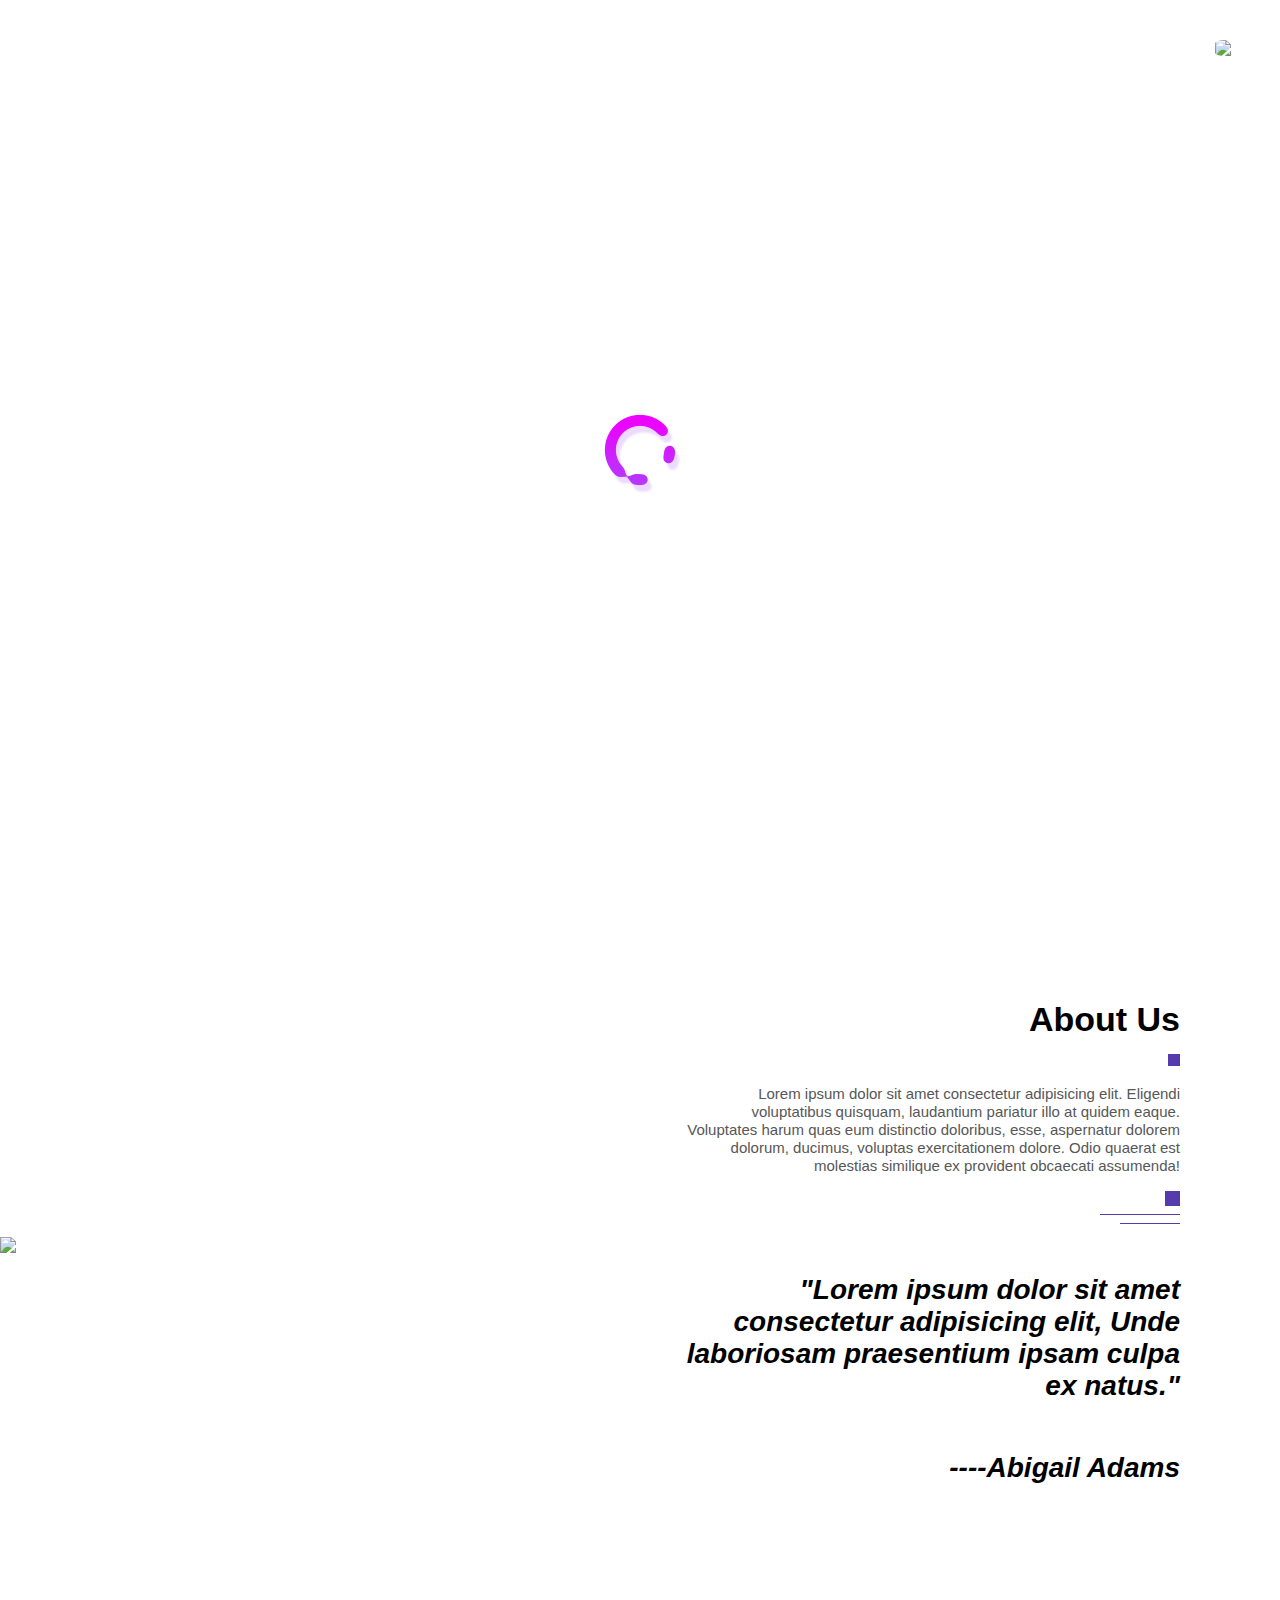
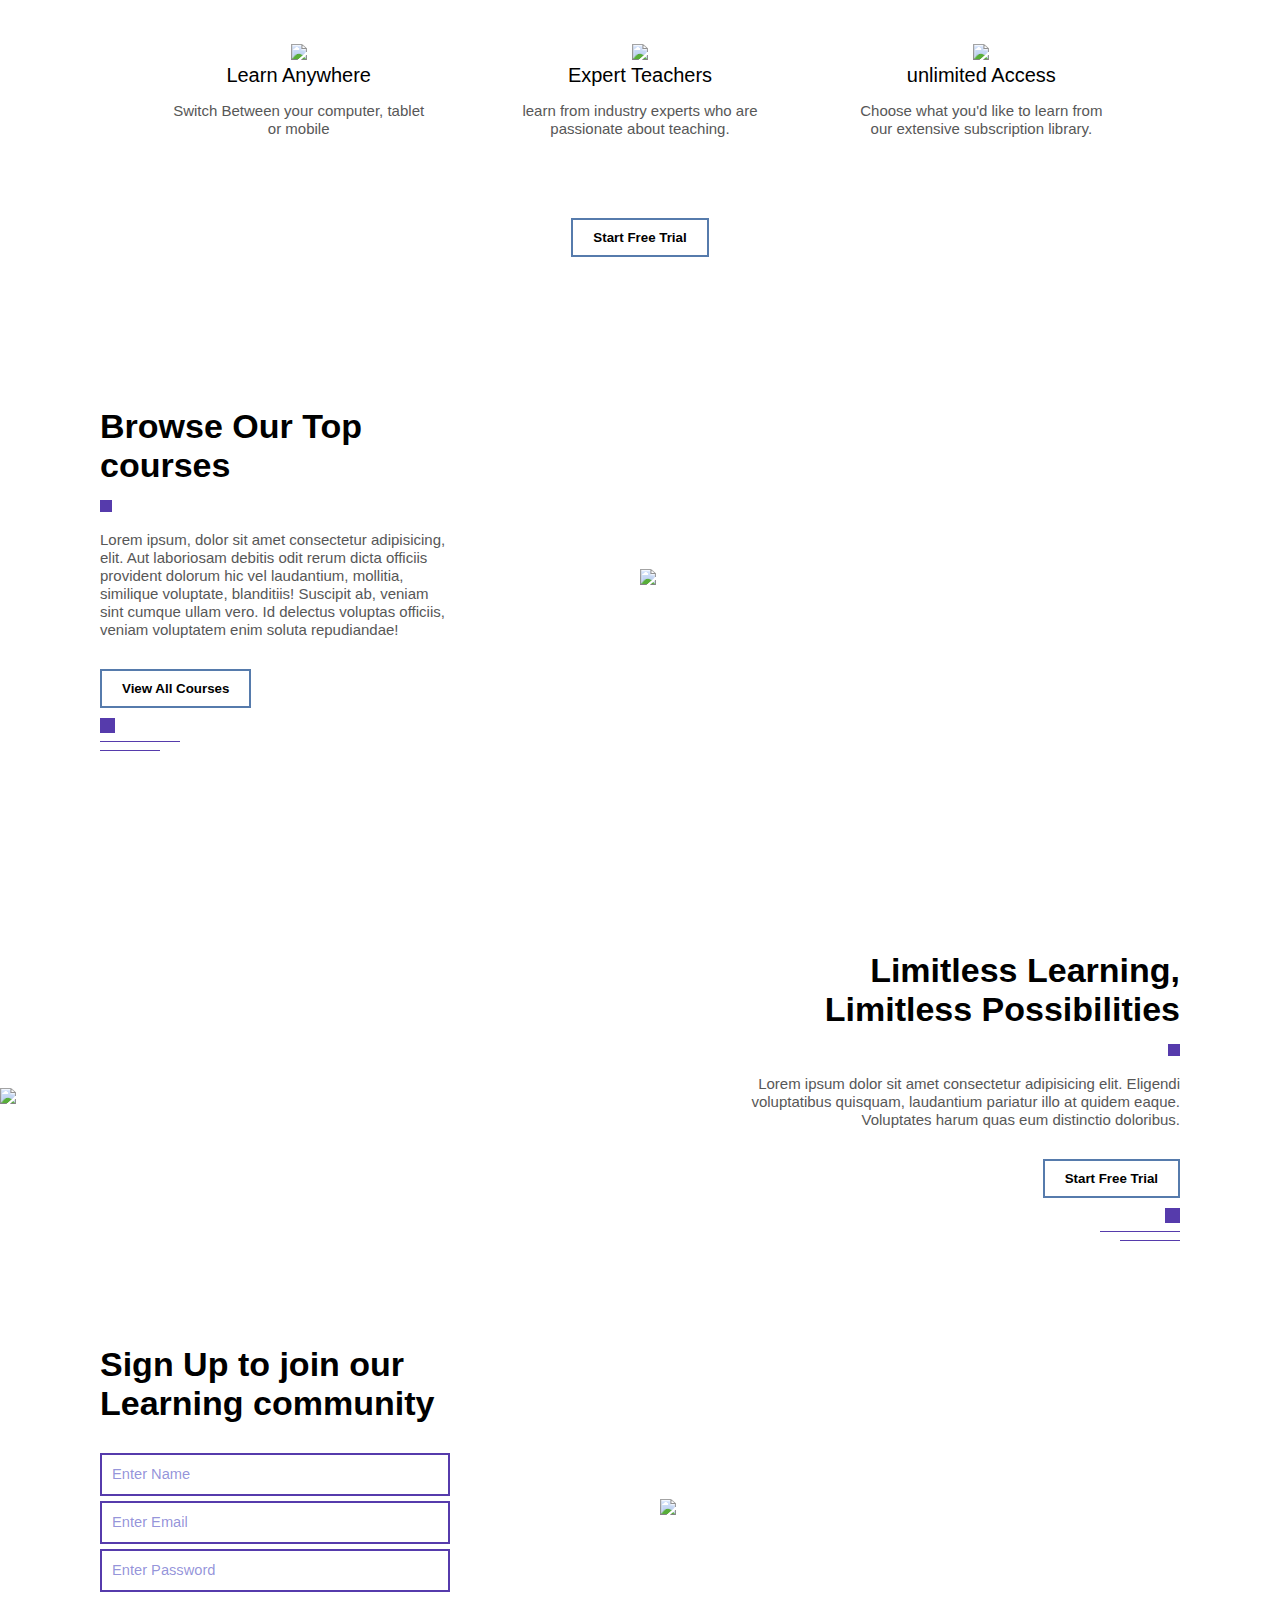
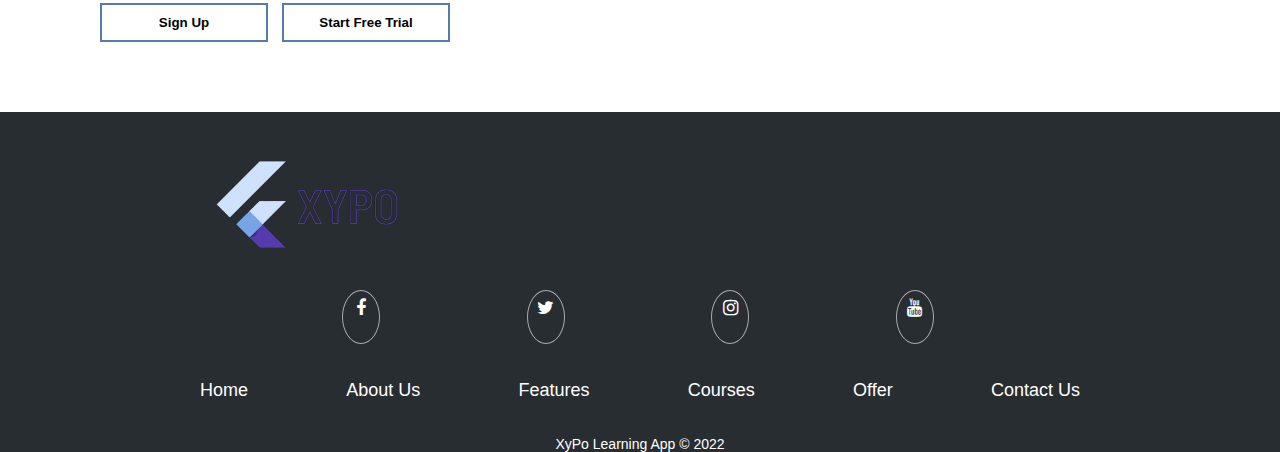
==== commit 856c0cbe: "added search bar" ====
--- a/index.html
+++ b/index.html
@@ -9,7 +9,8 @@
   <link href="https://fonts.googleapis.com/css?family=Fira+Sans:300" rel="stylesheet">
   <link href="https://cdn.jsdelivr.net/npm/bootstrap@5.0.2/dist/css/bootstrap.min.css" rel="stylesheet"
     integrity="sha384-EVSTQN3/azprG1Anm3QDgpJLIm9Nao0Yz1ztcQTwFspd3yD65VohhpuuCOmLASjC" crossorigin="anonymous">
-  <!-- Link for Bootstrap icon -->
+    <link rel='stylesheet' href='https://cdn-uicons.flaticon.com/uicons-regular-rounded/css/uicons-regular-rounded.css'>
+    <!-- Link for Bootstrap icon -->
   <link rel="stylesheet" href="https://cdnjs.cloudflare.com/ajax/libs/font-awesome/4.7.0/css/font-awesome.min.css">
   <link rel="stylesheet" href="https://cdn.jsdelivr.net/npm/bootstrap-icons@1.9.1/font/bootstrap-icons.css">
 </head>
@@ -19,7 +20,13 @@
   <div id="content">
     <section id="header">
       <div class="container">
+        <div class="header-search-bar">
         <img src="images/Xypo1.png" class="logo" />
+        <form action="" class="search-bar">
+          <input type="text" placeholder="Search"/>
+          <button type="submit"><i class="fi fi-rr-search"></i></button>
+        </form>
+      </div>
         <div class="header-text">
           <h1>The purpose is to teach,Bring learning to people</h1>
           <span class="square"></span>
@@ -37,194 +44,211 @@
           </div>
         </div>
       </div>
-    </section>
-    <a class="gotopbtn" href="#"><i class="bi bi-arrow-up"></i></a>
-
-    <nav id="sideNav">
-      <ul>
-        <li><a href="#header">HOME</a></li>
-        <li><a href="#about">ABOUT US</a></li>
-        <li><a href="#features">FEATURES</a></li>
-        <li><a href="#courses">COURSES</a></li>
-        <li><a href="#offer">OFFER</a></li>
-        <li><a href="#contact">CONTACT</a></li>
-      </ul>
-    </nav>
-    <img src="images/menu.png" id="menubtn" />
-
-    <!-- about -->
-    <section id="about">
-      <div class="about-left-col">
-        <img src="images/about.png" />
-      </div>
-      <div class="about-right-col">
-        <div class="about-text">
-          <h1>About Us</h1>
+      <div class="header-text">
+        <h1>The purpose is to teach,Bring learning to people</h1>
+        <span class="square"></span>
+        <p>
+          Lorem ipsum dolor, sit amet consectetur adipisicing elit. Molestias
+          sit rem distinctio repellat ut voluptatem, velit veritatis
+          consequatur tempora amet dicta cumque, nemo fugit laudantium,
+          minima. Perspiciatis non cumque fugiat.
+        </p>
+        <button class="comman-btn first">Read More</button>
+        <div class="line">
+          <span class="line-1"></span><br />
+          <span class="line-2"></span><br />
+          <span class="line-3"></span><br />
+        </div>
+      </div>
+  </div>
+  </section>
+  <a class="gotopbtn" href="#"><i class="bi bi-arrow-up"></i></a>
+
+  <nav id="sideNav">
+    <ul>
+      <li><a href="#header">HOME</a></li>
+      <li><a href="#about">ABOUT US</a></li>
+      <li><a href="#features">FEATURES</a></li>
+      <li><a href="#courses">COURSES</a></li>
+      <li><a href="#offer">OFFER</a></li>
+      <li><a href="#contact">CONTACT</a></li>
+    </ul>
+  </nav>
+  <img src="images/menu.png" id="menubtn" />
+
+  <!-- about -->
+  <section id="about">
+    <div class="about-left-col">
+      <img src="images/about.png" />
+    </div>
+    <div class="about-right-col">
+      <div class="about-text">
+        <h1>About Us</h1>
+        <span class="square"></span>
+        <p>
+          Lorem ipsum dolor sit amet consectetur adipisicing elit. Eligendi
+          voluptatibus quisquam, laudantium pariatur illo at quidem eaque.
+          Voluptates harum quas eum distinctio doloribus, esse, aspernatur
+          dolorem dolorum, ducimus, voluptas exercitationem dolore. Odio
+          quaerat est molestias similique ex provident obcaecati assumenda!
+        </p>
+        <br /><br />
+        <div class="line">
+          <span class="line-1"></span><br />
+          <span class="line-2"></span><br />
+          <span class="line-3"></span><br />
+        </div>
+        <h2>
+          "Lorem ipsum dolor sit amet consectetur adipisicing elit, Unde
+          laboriosam praesentium ipsam culpa ex natus."
+        </h2>
+        <h3>----Abigail Adams</h3>
+      </div>
+    </div>
+  </section>
+
+  <!-- features -->
+  <section id="features">
+    <div class="feature-row">
+      <div class="feature-col">
+        <img src="images/pic-1.png" />
+        <h4>Learn Anywhere</h4>
+        <p>Switch Between your computer, tablet or mobile</p>
+      </div>
+
+      <div class="feature-col">
+        <img src="images/pic-2.png" />
+        <h4>Expert Teachers</h4>
+        <p>learn from industry experts who are passionate about teaching.</p>
+      </div>
+
+      <div class="feature-col">
+        <img src="images/pic-3.png" />
+        <h4>unlimited Access</h4>
+        <p>
+          Choose what you'd like to learn from our extensive subscription
+          library.
+        </p>
+      </div>
+    </div>
+
+    <div class="feature-btn">
+      <button class="comman-btn">Start Free Trial</button>
+    </div>
+  </section>
+
+  <!-- courses -->
+  <section id="courses">
+    <div class="container course-row">
+      <div class="corse-left-col">
+        <div class="course-text">
+          <h1>Browse Our Top<br />courses</h1>
           <span class="square"></span>
           <p>
-            Lorem ipsum dolor sit amet consectetur adipisicing elit. Eligendi
-            voluptatibus quisquam, laudantium pariatur illo at quidem eaque.
-            Voluptates harum quas eum distinctio doloribus, esse, aspernatur
-            dolorem dolorum, ducimus, voluptas exercitationem dolore. Odio
-            quaerat est molestias similique ex provident obcaecati assumenda!
+            Lorem ipsum, dolor sit amet consectetur adipisicing, elit. Aut
+            laboriosam debitis odit rerum dicta officiis provident dolorum hic
+            vel laudantium, mollitia, similique voluptate, blanditiis!
+            Suscipit ab, veniam sint cumque ullam vero. Id delectus voluptas
+            officiis, veniam voluptatem enim soluta repudiandae!
           </p>
-          <br /><br />
+          <button class="comman-btn" id="viewCourseBtn">View All Courses</button>
           <div class="line">
             <span class="line-1"></span><br />
             <span class="line-2"></span><br />
             <span class="line-3"></span><br />
           </div>
-          <h2>
-            "Lorem ipsum dolor sit amet consectetur adipisicing elit, Unde
-            laboriosam praesentium ipsam culpa ex natus."
-          </h2>
-          <h3>----Abigail Adams</h3>
-        </div>
-      </div>
-    </section>
-
-    <!-- features -->
-    <section id="features">
-      <div class="feature-row">
-        <div class="feature-col">
-          <img src="images/pic-1.png" />
-          <h4>Learn Anywhere</h4>
-          <p>Switch Between your computer, tablet or mobile</p>
-        </div>
-
-        <div class="feature-col">
-          <img src="images/pic-2.png" />
-          <h4>Expert Teachers</h4>
-          <p>learn from industry experts who are passionate about teaching.</p>
-        </div>
-
-        <div class="feature-col">
-          <img src="images/pic-3.png" />
-          <h4>unlimited Access</h4>
-          <p>
-            Choose what you'd like to learn from our extensive subscription
-            library.
-          </p>
-        </div>
-      </div>
-
-      <div class="feature-btn">
+        </div>
+      </div>
+      <div class="corse-right-col">
+        <img src="images/course.png" />
+      </div>
+    </div>
+  </section>
+
+  <!-- offer -->
+
+  <section id="offer">
+    <div class="about-left-col">
+      <img src="images/offer.png" />
+    </div>
+    <div class="about-right-col">
+      <div class="about-text">
+        <h1>Limitless Learning,<br />Limitless Possibilities</h1>
+        <span class="square"></span>
+        <p>
+          Lorem ipsum dolor sit amet consectetur adipisicing elit. Eligendi
+          voluptatibus quisquam, laudantium pariatur illo at quidem eaque.
+          Voluptates harum quas eum distinctio doloribus.
+        </p>
         <button class="comman-btn">Start Free Trial</button>
-      </div>
-    </section>
-
-    <!-- courses -->
-    <section id="courses">
-      <div class="container course-row">
-        <div class="corse-left-col">
-          <div class="course-text">
-            <h1>Browse Our Top<br />courses</h1>
-            <span class="square"></span>
-            <p>
-              Lorem ipsum, dolor sit amet consectetur adipisicing, elit. Aut
-              laboriosam debitis odit rerum dicta officiis provident dolorum hic
-              vel laudantium, mollitia, similique voluptate, blanditiis!
-              Suscipit ab, veniam sint cumque ullam vero. Id delectus voluptas
-              officiis, veniam voluptatem enim soluta repudiandae!
-            </p>
-            <button class="comman-btn" id="viewCourseBtn">View All Courses</button>
-            <div class="line">
-              <span class="line-1"></span><br />
-              <span class="line-2"></span><br />
-              <span class="line-3"></span><br />
+        <div class="line">
+          <span class="line-1"></span><br />
+          <span class="line-2"></span><br />
+          <span class="line-3"></span><br />
+        </div>
+      </div>
+    </div>
+  </section>
+
+  <!-- contact -->
+  <section id="contact">
+    <div class="container contact-row">
+      <div class="contact-left-col">
+        <h1>Sign Up to join our<br />Learning community</h1>
+        <form>
+          <input type="text" placeholder="Enter Name" />
+          <input type="Email" placeholder="Enter Email" />
+          <input type="Password" placeholder="Enter Password" />
+          <div class="btn-box">
+            <button class="comman-btn">Sign Up</button>
+            <button class="comman-btn">Start Free Trial</button>
+          </div>
+        </form>
+      </div>
+      <div class="contact-right-col">
+        <img src="images/contact.png" />
+      </div>
+    </div>
+  </section>
+
+  <!-- footer -->
+  <footer id="footer">
+    <div class="footer-top py-2">
+      <div class="container">
+        <div class="row container justify-content-center">
+          <img src="images/Xypo1.png" class="logo" style="width:220px;" />
+        </div>
+        <div class="row container justify-content-center">
+          <div class="col-lg-3 col-md-3 footer-info">
+            <div class="social-links mt-3">
+              <a href="#" class="fa fa-facebook"></a>
+              <a href="#" class="fa fa-twitter"></a>
+              <a href="#" class="fa fa-instagram"></a>
+              <a href="#" class="fa fa-youtube"></a>
             </div>
           </div>
         </div>
-        <div class="corse-right-col">
-          <img src="images/course.png" />
-        </div>
-      </div>
-    </section>
-
-    <!-- offer -->
-
-    <section id="offer">
-      <div class="about-left-col">
-        <img src="images/offer.png" />
-      </div>
-      <div class="about-right-col">
-        <div class="about-text">
-          <h1>Limitless Learning,<br />Limitless Possibilities</h1>
-          <span class="square"></span>
-          <p>
-            Lorem ipsum dolor sit amet consectetur adipisicing elit. Eligendi
-            voluptatibus quisquam, laudantium pariatur illo at quidem eaque.
-            Voluptates harum quas eum distinctio doloribus.
-          </p>
-          <button class="comman-btn">Start Free Trial</button>
-          <div class="line">
-            <span class="line-1"></span><br />
-            <span class="line-2"></span><br />
-            <span class="line-3"></span><br />
-          </div>
-        </div>
-      </div>
-    </section>
-
-    <!-- contact -->
-    <section id="contact">
-      <div class="container contact-row">
-        <div class="contact-left-col">
-          <h1>Sign Up to join our<br />Learning community</h1>
-          <form>
-            <input type="text" placeholder="Enter Name" required />
-            <input type="Email" placeholder="Enter Email" required />
-            <input type="Password" placeholder="Enter Password" required />
-            <div class="btn-box">
-              <button class="comman-btn">Sign Up</button>
-              <button class="comman-btn">Start Free Trial</button>
-            </div>
-          </form>
-        </div>
-        <div class="contact-right-col">
-          <img src="images/contact.png" />
-        </div>
-      </div>
-    </section>
-
-    <!-- footer -->
-    <footer id="footer">
-      <div class="footer-top py-2">
-        <div class="container">
-          <div class="row container justify-content-center">
-            <img src="images/Xypo1.png" class="logo" style="width:220px;" />
-          </div>
-          <div class="row container justify-content-center">
-            <div class="col-lg-3 col-md-3 footer-info">
-              <div class="social-links mt-3">
-                <a href="#" class="fa fa-facebook"></a>
-                <a href="#" class="fa fa-twitter"></a>
-                <a href="#" class="fa fa-instagram"></a>
-                <a href="#" class="fa fa-youtube"></a>
-              </div>
-            </div>
-          </div>
-          <div class="row container justify-content-center">
-            <div class="col-lg-5 col-md-5 footer-links">
-              <ul>
-                <li class="hello"> <a href="#">Home</a></li>
-                <li class="hello"> <a href="#about">About Us</a></li>
-                <li class="hello"> <a href="#features">Features</a></li>
-                <li class="hello"> <a href="#courses">Courses</a></li>
-                <li class="hello"> <a href="#offer">Offer</a></li>
-                <li class="hello"> <a href="#contact">Contact Us</a></li>
-              </ul>
-            </div>
-          </div>
-        </div>
-      </div>
-      </h3>
-      <p class="">
-      <div class="container py-2">
-        <div class="credits">XyPo Learning App © 2022</a> </div>
-
-      </div>
-    </footer>
+        <div class="row container justify-content-center">
+          <div class="col-lg-5 col-md-5 footer-links">
+            <ul>
+              <li class="hello"> <a href="#">Home</a></li>
+              <li class="hello"> <a href="#about">About Us</a></li>
+              <li class="hello"> <a href="#features">Features</a></li>
+              <li class="hello"> <a href="#courses">Courses</a></li>
+              <li class="hello"> <a href="#offer">Offer</a></li>
+              <li class="hello"> <a href="#contact">Contact Us</a></li>
+            </ul>
+          </div>
+        </div>
+      </div>
+    </div>
+    </h3>
+    <p class="">
+    <div class="container py-2">
+      <div class="credits">XyPo Learning App © 2022</a> </div>
+
+    </div>
+  </footer>
 
   </div>
   <script src="https://cdn.jsdelivr.net/npm/bootstrap@5.0.2/dist/js/bootstrap.bundle.min.js"
--- a/style.css
+++ b/style.css
@@ -6,6 +6,575 @@
   padding: 0;
   margin: 0;
   background-color: #ffffff;
+}
+.header-search-bar{
+  display: flex;
+  flex-direction: row;
+}
+.search-bar{
+  width: 100%;
+  max-width: 500px;
+  background-color: rgba(148, 169, 192, 0.139);
+  display: flex;
+  align-items: center;
+  border-radius: 60px;
+  padding: 5px 10px;
+  margin-right: 20px;
+  backdrop-filter: blur(4px) saturate(180%);
+
+}
+.search-bar input{
+  background: transparent;
+  flex:1;
+  border: 0px;
+  outline: none;
+  padding: 24px 20px ;
+  font-size: 20px;
+  color: #7f6bb5;
+}
+::placeholder{
+  color:#5856c5a4;
+  font-size: 1.1em;
+}
+.search-bar button{
+  width: 25px;
+
+}
+.search-bar button{
+  border: 0;
+  border-radius:50% ;
+  width: 60px;
+  height: 60px;
+  background:#99a6e557 ;
+  cursor: pointer;
+}
+
+* {
+  margin: 0;
+  padding: 0;
+  font-family: sans-serif;
+}
+
+#header {
+  height: 100vh;
+  background-image: url("images/8294.png");
+  background-position: right;
+  background-size: 1000px 700px;
+  background-repeat: no-repeat;
+  margin-right: 100px;
+}
+
+.container {
+  margin-right: 100px;
+  margin-left: 100px;
+}
+
+.logo {
+  margin-top: 10px;
+  width: 190px;
+  transition-duration: 0.5s;
+}
+
+.header-text {
+  max-width: 350px;
+  margin-top: 55px;
+}
+
+h1 {
+  font-size: 34px;
+}
+
+.square {
+  height: 12px;
+  width: 12px;
+  display: inline-block;
+  background: #563bac;
+  margin: 15px 0;
+}
+
+.comman-btn {
+  padding: 10px 20px;
+  background: transparent;
+  outline: none;
+  border: 2px solid #567bac;
+  font-weight: bold;
+  cursor: pointer;
+}
+
+p {
+  font-size: 15px;
+  line-height: 18px;
+  color: #575757;
+}
+
+.header-text button {
+  margin-top: 20px;
+  margin-bottom: 60px;
+}
+
+.line-1 {
+  width: 15px;
+  height: 15px;
+  background: #563bac;
+  display: inline-block;
+}
+
+.line-2 {
+  width: 80px;
+  height: 1px;
+  background: #563bac;
+  display: inline-block;
+}
+
+.line-3 {
+  width: 60px;
+  height: 1px;
+  background: #563bac;
+  display: inline-block;
+}
+
+.line {
+  line-height: 8px;
+  margin-top: -20px;
+}
+
+#sideNav {
+  width: 290px;
+  height: 100vh;
+  position: fixed;
+  right: -290px;
+  top: 0;
+  background: #563bac;
+  z-index: 2;
+  transition: 0.5s;
+  text-decoration: none;
+}
+
+#sideNav > ul > li {
+  margin-left: 20%;
+  text-decoration: none;
+}
+
+#sideNav > ul {
+  margin-top: 35%;
+}
+
+nav ul li {
+  list-style: none;
+  margin: 60px 20px;
+}
+
+nav ul li a {
+  text-decoration: none;
+  color: #fff;
+  font-size: large;
+  font-style: italic;
+}
+
+nav ul li a:hover {
+  color: #fff;
+}
+
+#menubtn {
+  width: 50px;
+  position: fixed;
+  right: 15px;
+  top: 40px;
+  z-index: 2;
+  cursor: pointer;
+  border-radius: 20%;
+}
+
+/* about */
+
+#about,
+#offer {
+  padding: 100px 0;
+  display: flex;
+  align-items: center;
+  flex-wrap: wrap;
+}
+
+.about-left-col {
+  flex-basis: 50%;
+}
+
+.about-left-col img {
+  width: 100%;
+}
+
+.about-right-col {
+  flex-basis: 50%;
+  text-align: right;
+}
+
+.about-text {
+  max-width: 500px;
+  margin-right: 100px;
+  display: inline-block;
+}
+
+.about-text h2 {
+  margin: 50px 0 10px;
+  font-size: 28px;
+  font-style: italic;
+}
+
+.about-text h3 {
+  margin: 50px 0 10px;
+  font-size: 28px;
+  font-style: italic;
+}
+
+/* features */
+#features {
+  padding-top: 50px;
+  padding-bottom: 50px;
+}
+
+.feature-row {
+  width: 80%;
+  margin: auto;
+  display: flex;
+  align-items: center;
+  justify-content: space-around;
+  flex-wrap: wrap;
+}
+
+.feature-col {
+  flex-basis: 25%;
+  text-align: center;
+}
+
+.feature-col img {
+  width: 100px;
+  transition-duration: 0.5s;
+}
+
+.feature-col:hover img {
+  scale: 1.3;
+}
+
+.feature-col h4 {
+  margin-bottom: 15px;
+  font-size: 20px;
+  font-weight: 400;
+}
+
+.feature-btn {
+  margin: 80px auto 0;
+  display: flex;
+  justify-content: center;
+  align-items: flex-end;
+}
+
+.feature-btn .line {
+  text-align: right;
+  display: inline-block;
+  margin-right: 25px;
+}
+
+/* courses */
+
+#courses {
+  padding: 100px 0;
+}
+
+.course-row {
+  display: flex;
+  align-items: center;
+  flex-wrap: wrap;
+}
+
+.corse-right-col {
+  flex-basis: 50%;
+}
+
+.corse-right-col img {
+  width: 100%;
+}
+
+.corse-left-col {
+  flex-basis: 50%;
+}
+
+.course-text {
+  max-width: 350px;
+}
+
+.course-text button {
+  margin: 30px 0;
+}
+
+/* offer */
+
+#offer button {
+  margin: 30px 0;
+}
+
+/* contact */
+.contact-row {
+  display: flex;
+  align-items: center;
+  flex-wrap: wrap;
+}
+
+.contact-left-col,
+.contact-right-col {
+  flex-basis: 50%;
+}
+
+.contact-right-col img {
+  width: 100%;
+  margin-left: 20px;
+}
+
+form {
+  max-width: 350px;
+  margin: 30px 0;
+}
+
+form input {
+  width: 100%;
+  padding: 12px 10px;
+  margin-bottom: 5px;
+  outline: none;
+  box-shadow: none;
+  box-sizing: border-box;
+  border: 2px solid #563bac;
+  caret-color: #563bac;
+}
+
+.btn-box {
+  width: 100%;
+  display: flex;
+  justify-content: space-between;
+}
+
+.btn-box button {
+  flex-basis: 48%;
+  padding: 10px 0;
+  margin-top: 6px;
+}
+
+.btn-box button:hover {
+  color: white;
+  background-color: #563bac;
+}
+
+#loader {
+  position: fixed;
+  width: 100%;
+  height: 100vh;
+  z-index: 1;
+  overflow: visible;
+  background: rgb(255, 0, 179) url(images/loader.gif) no-repeat center center;
+  background-color: #ffffffcf;
+  background-size: 400px;
+}
+
+#footer {
+  background: #282d32;
+  color: #fff;
+  font-size: 14px;
+  margin-top: 40px;
+}
+
+/* #footer .footer-newsletter {
+  padding: 50px 0;
+  background: #282d32;
+} */
+
+/* #footer .footer-newsletter h4 {
+  font-size: 24px;
+  margin: 0 0 20px 0;
+  padding: 0;
+  line-height: 1;
+  font-weight: 600;
+} */
+
+/* #footer .footer-newsletter form {
+  margin-top: 30px;
+  background: #fff;
+  padding: 6px 10px;
+  position: relative;
+  border-radius: 50px;
+} */
+
+/* #footer .footer-newsletter form input[type="email"] {
+  border: 0;
+  padding: 8px;
+  width: calc(100% - 140px);
+} */
+
+/* #footer .footer-newsletter form input[type="submit"] {
+  position: absolute;
+  top: 0;
+  right: 0;
+  bottom: 0;
+  border: 0;
+  background: none;
+  font-size: 16px;
+  padding: 0 30px;
+  margin: 3px;
+  background: #e96b56;
+  color: #fff;
+  transition: 0.3s;
+  border-radius: 50px;
+} */
+
+/* #footer .footer-newsletter form input[type="submit"]:hover {
+  background: #e6573f;
+} */
+
+#footer .footer-top {
+  background: #282d32;
+  /* border-top: 1px solid #474747;
+  border-bottom: 1px solid #474747; */
+}
+
+/* #footer .footer-top .footer-info {
+  margin-bottom: 20px;
+  justify-content: "center";
+} */
+
+/* #footer .footer-top .footer-info h3 {
+  font-size: 18px;
+  margin: 0 0 20px 0;
+  padding: 2px 0 2px 0;
+  line-height: 1;
+  font-weight: 700;
+} */
+
+/* #footer .footer-top .footer-info p {
+  font-size: 14px;
+  line-height: 24px;
+  margin-bottom: 0;
+  font-family: "Raleway", sans-serif;
+  color: #fff;
+} */
+#footer .footer-top .social-links {
+  display: flex;
+  justify-content: space-evenly;
+}
+
+#footer .footer-top .social-links a {
+  font-size: 18px;
+  display: inline-block;
+  background: transparent;
+  border: 1px solid #acacac;
+  color: #fff;
+  line-height: 1;
+  padding: 8px 0;
+  margin-right: 4px;
+  border-radius: 50%;
+  text-align: center;
+  width: 36px;
+  height: 36px;
+  transition: 0.3s;
+  text-decoration: none;
+}
+/* social media icon hover
+#footer .footer-top .social-links .fa-facebook:hover {
+  background: #3b5998;
+  color: #0e0e0e;
+}
+
+#footer .footer-top .social-links .fa-twitter:hover {
+  background: #55acee;
+  color: #0e0e0e;
+}
+
+#footer .footer-top .social-links .fa-instagram:hover {
+  background: #c13584;
+  color: #fff;
+}
+
+#footer .footer-top .social-links .fa-youtube:hover {
+  background: #bb0000;
+  color: #fff;
+} */
+
+/* #footer .footer-top .social-links a:hover {
+  background: #e96b56;
+  color: #fff;
+  text-decoration: none;
+} */
+
+/* #footer .footer-top h4 {
+  font-size: 16px;
+  font-weight: bold;
+  color: #fff;
+  text-transform: uppercase;
+  position: relative;
+  padding-bottom: 12px;
+} */
+
+#footer .footer-top .footer-links {
+  /* margin-bottom: 30px; */
+}
+#footer .footer-top .footer-links p {
+  color: #3a3a3a !important;
+}
+
+#footer .footer-top .footer-links ul {
+  list-style: none;
+  padding: 0;
+  margin: 0;
+  display: flex;
+  justify-content: space-between;
+}
+
+/* #footer .footer-top .footer-links ul i {
+  padding-right: 2px;
+  color: #ec7f6d;
+  font-size: 18px;
+  line-height: 1;
+} */
+
+#footer .footer-top .footer-links ul li {
+  padding: 10px 0;
+  display: flex;
+  align-items: center;
+}
+
+#footer .footer-top .footer-links ul li:first-child {
+  /* padding-top: 0; */
+}
+
+#footer .footer-top .footer-links ul a {
+  color: #fff;
+  transition: 0.3s;
+  display: inline-block;
+  line-height: 4;
+  text-decoration: none;
+  font-size: large;
+}
+
+/* #footer .footer-top .footer-links ul a:hover {
+    color: #e96b56
+} */
+
+#footer .footer-top .footer-contact {
+  margin-bottom: 30px;
+}
+
+/* #footer .footer-top .footer-contact p {
+  line-height: 26px;
+  color: #fff !important;
+} */
+
+#footer .copyright {
+  text-align: center;
+
+  /* padding-top: 30px */
+}
+
+#footer .credits {
+  /* padding-top: 10px; */
+  text-align: center;
+  font-size: calc(var(--f0) * 1);
+  color: #fff;
 }
 
 .gotopbtn {
@@ -24,531 +593,8 @@
   border-radius: 50%;
 }
 
-* {
-  margin: 0;
-  padding: 0;
-  font-family: sans-serif;
-}
-
-#header {
-  height: 100vh;
-  background-image: url("images/background-5.png");
-  background-position: center;
-  background-size: cover;
-}
-
-.container {
-  margin-right: 100px;
-  margin-left: 100px;
-}
-
-.logo {
-  margin-top: 30px;
-  width: 100px;
-  transition-duration: 0.5s;
-}
-
-.logo:hover {
-  opacity: 0.5;
-}
-
-.header-text {
-  max-width: 350px;
-  margin-top: 140px;
-}
-
-h1 {
-  font-size: 34px;
-}
-
-.square {
-  height: 12px;
-  width: 12px;
-  display: inline-block;
-  background: #563bac;
-  margin: 15px 0;
-}
-
-.comman-btn {
-  padding: 18px 35px;
-  background: transparent;
-  outline: none;
-  border: 4px solid #563bac;
-  border-radius: 40px;
-  font-weight: bold;
-}
-
-p {
-  font-size: 15px;
-  line-height: 18px;
-  color: #575757;
-}
-
-.header-text button {
-  margin-top: 8px;
-  margin-bottom: 33px;
-  padding: 18px;
-  margin-left: 40px;
-}
-
-.line-1 {
-  width: 15px;
-  height: 15px;
-  background: #563bac;
-  display: inline-block;
-}
-
-.line-2 {
-  width: 80px;
-  height: 1px;
-  background: #563bac;
-  display: inline-block;
-}
-
-.line-3 {
-  width: 60px;
-  height: 1px;
-  background: #563bac;
-  display: inline-block;
-}
-
-.line {
-  line-height: 8px;
-}
-
-#sideNav {
-  width: 290px;
-  height: 100vh;
-  position: fixed;
-  right: -290px;
-  top: 0;
-  background: #563bac;
-  z-index: 2;
-  transition: 0.5s;
-}
-
-#sideNav>ul>li {
-  margin-left: 20%;
-}
-
-#sideNav>ul {
-  margin-top: 37%;
-}
-
-nav ul li {
-  list-style: none;
-  margin: 50px 20px;
-}
-
-nav ul li a {
-  text-decoration: none;
-  color: #fff;
-}
-
-#menubtn {
-  width: 50px;
-  position: fixed;
-  right: 15px;
-  top: 40px;
-  z-index: 2;
-  cursor: pointer;
-  /*   border-radius: 50%; */
-}
-
-/* about */
-
-#about,
-#offer {
-  padding: 100px 0;
-  display: flex;
-  align-items: center;
-  flex-wrap: wrap;
-}
-
-.about-left-col {
-  flex-basis: 50%;
-}
-
-.about-left-col img {
-  width: 100%;
-}
-
-.about-right-col {
-  flex-basis: 50%;
-  text-align: right;
-}
-
-.about-text {
-  max-width: 500px;
-  margin-right: 100px;
-  display: inline-block;
-}
-
-.about-text h2 {
-  margin: 50px 0 10px;
-  font-size: 28px;
-  font-style: italic;
-}
-
-.about-text h3 {
-  margin: 50px 0 10px;
-  font-size: 28px;
-  font-style: italic;
-}
-
-/* features */
-#features {
-  padding-top: 50px;
-  padding-bottom: 50px;
-}
-
-.feature-row {
-  width: 80%;
-  margin: auto;
-  display: flex;
-  align-items: center;
-  justify-content: space-around;
-  flex-wrap: wrap;
-}
-
-.feature-col {
-  flex-basis: 25%;
-  text-align: center;
-}
-
-.feature-col img {
-  width: 100px;
-  transition-duration: 0.5s;
-}
-
-.feature-col:hover img {
-  scale: 1.3;
-}
-
-.feature-col h4 {
-  margin-bottom: 15px;
-  font-size: 20px;
-  font-weight: 400;
-}
-
-.feature-btn {
-  margin: 80px auto 0;
-  display: flex;
-  justify-content: center;
-  align-items: flex-end;
-}
-
-.feature-btn .line {
-  text-align: right;
-  display: inline-block;
-  margin-right: 25px;
-}
-
-/* courses */
-
-#courses {
-  padding: 100px 0;
-}
-
-.course-row {
-  display: flex;
-  align-items: center;
-  flex-wrap: wrap;
-}
-
-.corse-right-col {
-  flex-basis: 50%;
-}
-
-.corse-right-col img {
-  width: 100%;
-}
-
-.corse-left-col {
-  flex-basis: 50%;
-}
-
-.course-text {
-  max-width: 350px;
-}
-
-.course-text button {
-  margin: 10px 72px;
-  padding: 10px;
-}
-
-/* offer */
-
-#offer button {
-  margin: 10px 72px;
-  padding: 10px;
-}
-
-/* contact */
-.contact-row {
-  display: flex;
-  align-items: center;
-  flex-wrap: wrap;
-}
-
-.contact-left-col,
-.contact-right-col {
-  flex-basis: 50%;
-}
-
-.contact-right-col img {
-  width: 100%;
-  margin-left: 20px;
-}
-
-form {
-  max-width: 350px;
-  margin: 30px 0;
-}
-
-form input {
-  width: 100%;
-  padding: 12px 10px;
-  margin-bottom: 5px;
-  outline: none;
-  box-shadow: -6px 4px #8e7ebe;
-  box-sizing: border-box;
-  border-radius: 40px;
-  border: 2px solid #563bac;
-  caret-color: #563bac;
-}
-
-.btn-box {
-  width: 100%;
-  display: flex;
-  justify-content: space-between;
-}
-
-.btn-box button {
-  flex-basis: 48%;
-  padding: 10px 0;
-  margin-top: 6px;
-}
-
-.btn-box button:hover {
+.gotopbtn:hover {
   color: white;
-  background-color: #563bac;
-}
-
-#loader {
-  position: fixed;
-  width: 100%;
-  height: 100vh;
-  z-index: 1;
-  overflow: visible;
-  background: rgb(255, 0, 179) url(images/small_loader1.gif) no-repeat center center;
-  background-color: #ffffffcf;
-}
-
-#footer {
-  background: #ececec;
-  color: #fff;
-  font-size: 14px;
-  padding-top: 20px;
-  margin-top: 40px;
-}
-
-#footer .footer-newsletter {
-  padding: 50px 0;
-  background: #ececec;
-}
-
-#footer .footer-newsletter h4 {
-  font-size: 24px;
-  margin: 0 0 20px 0;
-  padding: 0;
-  line-height: 1;
-  font-weight: 600;
-}
-
-#footer .footer-newsletter form {
-  margin-top: 30px;
-  background: #fff;
-  padding: 6px 10px;
-  position: relative;
-  border-radius: 50px;
-}
-
-#footer .footer-newsletter form input[type="email"] {
-  border: 0;
-  padding: 8px;
-  width: calc(100% - 140px);
-}
-
-#footer .footer-newsletter form input[type="submit"] {
-  position: absolute;
-  top: 0;
-  right: 0;
-  bottom: 0;
-  border: 0;
-  background: none;
-  font-size: 16px;
-  padding: 0 30px;
-  margin: 3px;
-  background: #e96b56;
-  color: #fff;
-  transition: 0.3s;
-  border-radius: 50px;
-}
-
-#footer .footer-newsletter form input[type="submit"]:hover {
-  background: #e6573f;
-}
-
-#footer .footer-top {
-  background: #ececec;
-  /* border-top: 1px solid #474747;
-  border-bottom: 1px solid #474747; */
-  padding: 60px 0 30px 0;
-}
-
-#footer .footer-top .footer-info {
-  margin-bottom: 30px;
-  justify-content: "center";
-}
-
-#footer .footer-top .footer-info h3 {
-  font-size: 18px;
-  margin: 0 0 20px 0;
-  padding: 2px 0 2px 0;
-  line-height: 1;
-  font-weight: 700;
-}
-
-#footer .footer-top .footer-info p {
-  font-size: 14px;
-  line-height: 24px;
-  margin-bottom: 0;
-  font-family: "Raleway", sans-serif;
-  color: #fff;
-}
-
-#footer .footer-top .social-links {
-  display: flex;
-  justify-content: space-evenly;
-}
-
-#footer .footer-top .social-links a {
-  font-size: 18px;
-  display: inline-block;
-  background: transparent;
-  border: 1px solid #acacac;
-  color: #414141;
-  line-height: 1;
-  padding: 8px 0;
-  margin-right: 4px;
-  border-radius: 50%;
-  text-align: center;
-  width: 36px;
-  height: 36px;
-  transition: 0.3s;
-  text-decoration: none;
-}
-
-#footer .footer-top .social-links .fa-facebook:hover {
-  background: #3b5998;
-  color: #0e0e0e;
-}
-
-#footer .footer-top .social-links .fa-twitter:hover {
-  background: #55acee;
-  color: #0e0e0e;
-}
-
-#footer .footer-top .social-links .fa-instagram:hover {
-  background: #c13584;
-  color: #0e0e0e;
-}
-
-#footer .footer-top .social-links .fa-youtube:hover {
-  background: #bb0000;
-  color: #0e0e0e;
-}
-
-/* #footer .footer-top .social-links a:hover {
-    background: #e96b56;
-    color: #fff;
-    text-decoration: none
-} */
-
-#footer .footer-top h4 {
-  font-size: 16px;
-  font-weight: bold;
-  color: #fff;
-  text-transform: uppercase;
-  position: relative;
-  padding-bottom: 12px;
-}
-
-
-#footer .footer-top .footer-links p {
-  color: #3a3a3a !important;
-}
-
-#footer .footer-top .footer-links ul {
-  list-style: none;
-  padding: 0;
-  margin: 0;
-  display: flex;
-  justify-content: space-between;
-}
-
-#footer .footer-top .footer-links ul i {
-  padding-right: 2px;
-  color: #ec7f6d;
-  font-size: 18px;
-  line-height: 1;
-}
-
-#footer .footer-top .footer-links ul li {
-  padding: 10px 0;
-  display: flex;
-  align-items: center;
-}
-
-/* #footer .footer-top .footer-links ul li:first-child {
-  padding-top: 0;
-} */
-
-#footer .footer-top .footer-links ul a {
-  color: #414141;
-  transition: 0.3s;
-  display: inline-block;
-  line-height: 1;
-  text-decoration: #563bac;
-  padding: 10px;
-  margin-right: 5px;
-}
-
-#footer .footer-top .footer-links ul a:hover {
-  color: #e96b56
-}
-
-#footer .footer-top .footer-contact {
-  margin-bottom: 30px;
-}
-
-#footer .footer-top .footer-contact p {
-  line-height: 26px;
-  color: #fff !important;
-}
-
-#footer .copyright {
-  text-align: center;
-
-  /* padding-top: 30px */
-}
-
-#footer .credits {
-  /* padding-top: 10px; */
-  text-align: center;
-  font-size: calc(var(--f0) * 1);
-  color: #636363;
 }
 
 /* Responsive Website */
@@ -556,27 +602,22 @@
   .about-text {
     margin-right: 50px;
   }
-
   .about-text h2,
   h3 {
     margin-top: 30px;
   }
-
   #features {
     padding: 10px 0px;
   }
-
   .feature-btn {
     margin-top: 55px;
   }
-
   .btn-box button {
     padding: 5px;
   }
 }
 
 @media screen and (max-width: 788px) {
-
   #about,
   #courses,
   #offer,
@@ -585,21 +626,15 @@
     flex-direction: column;
     padding: 0px;
   }
-
   .container {
     margin: 0px 20px;
   }
-
   #header {
     background-size: contain;
     background-repeat: no-repeat;
   }
 
-  .header-text {
-    margin-top: 85px;
-  }
-
   .header-text button {
     margin-bottom: 30px;
   }
-}+}
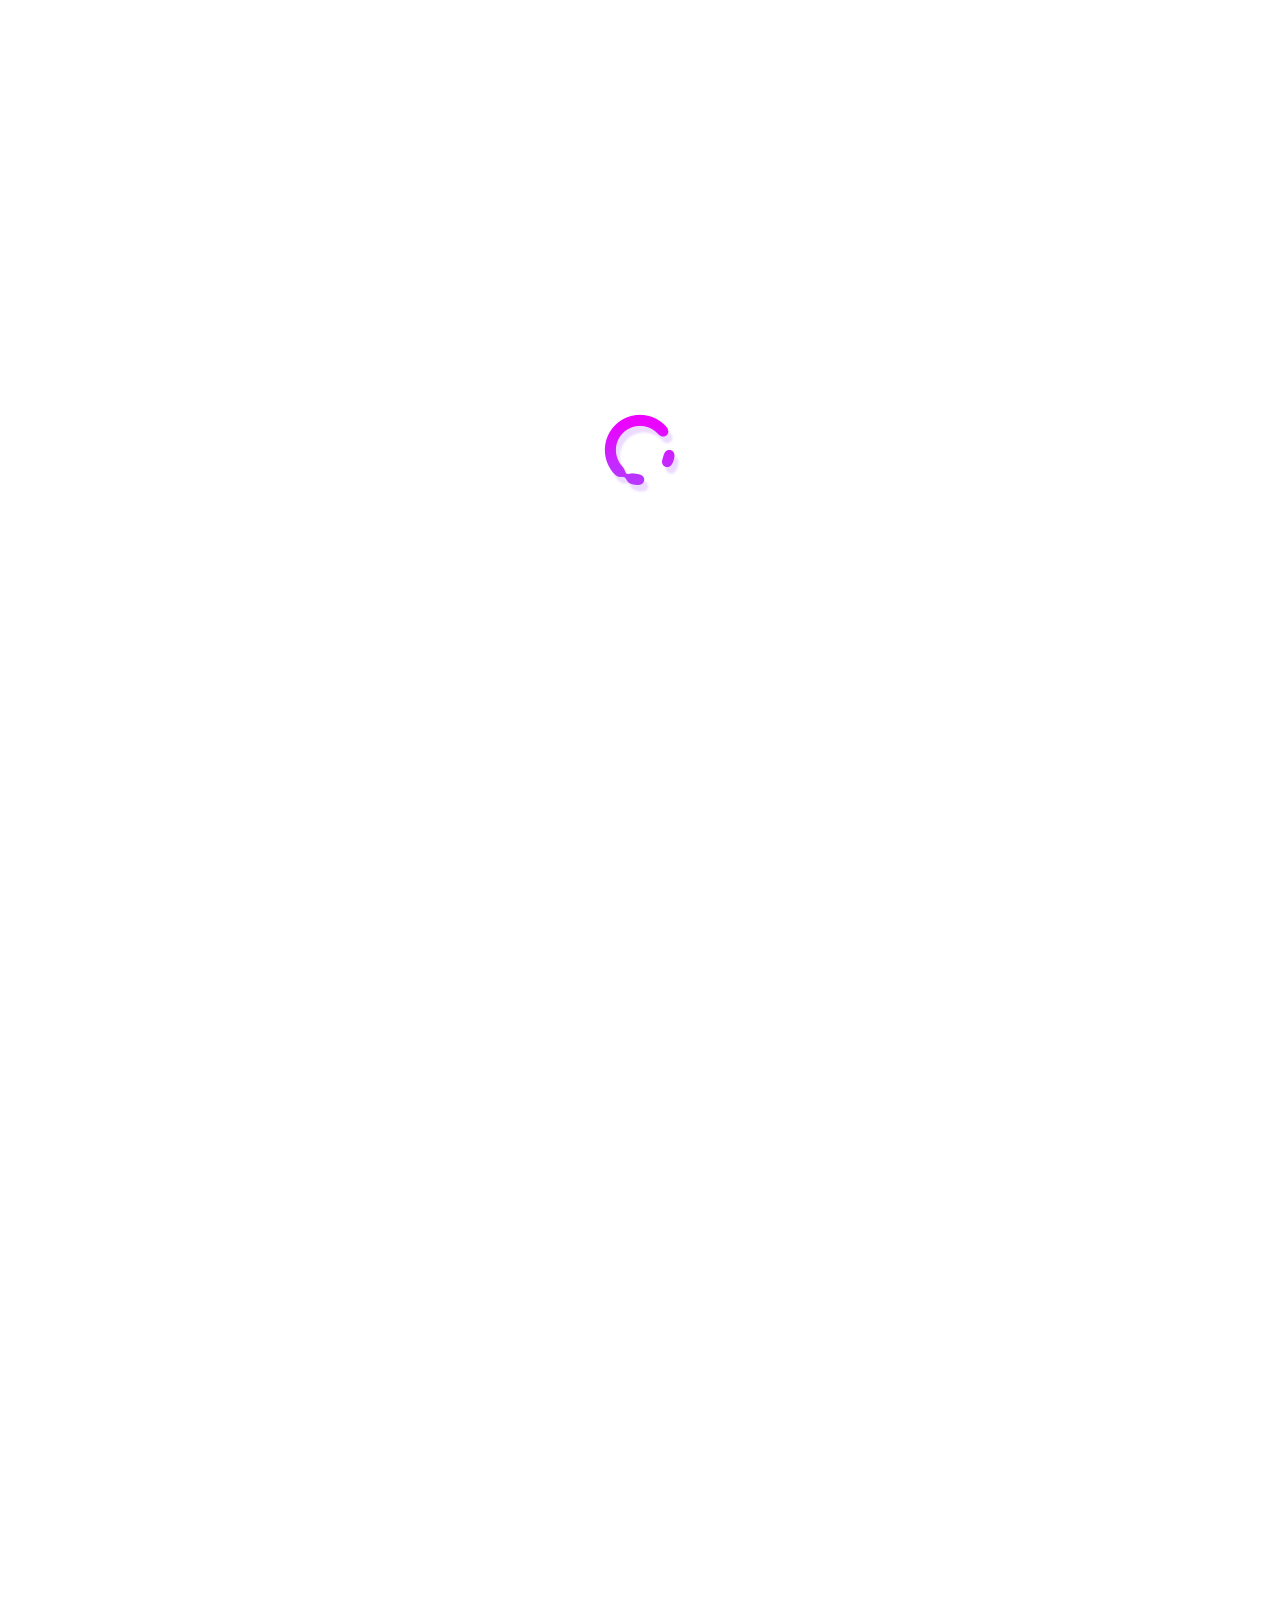
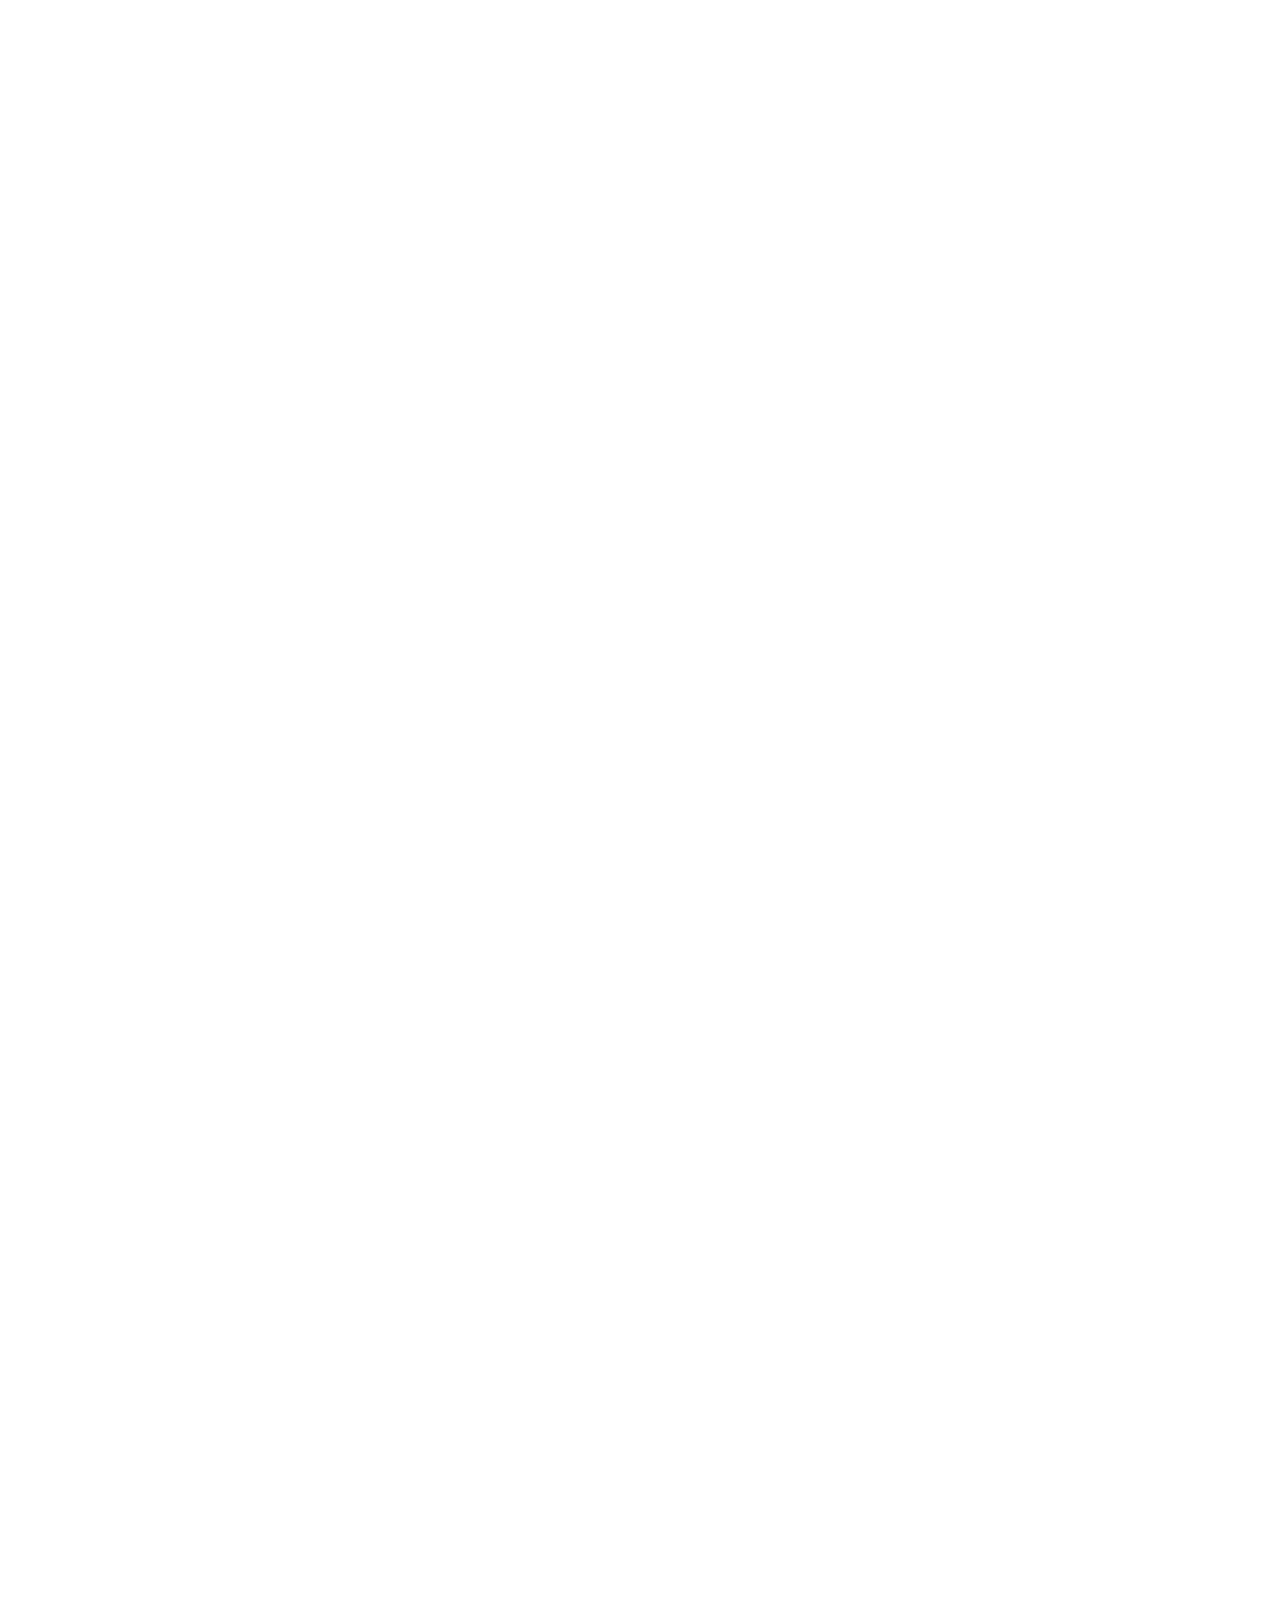
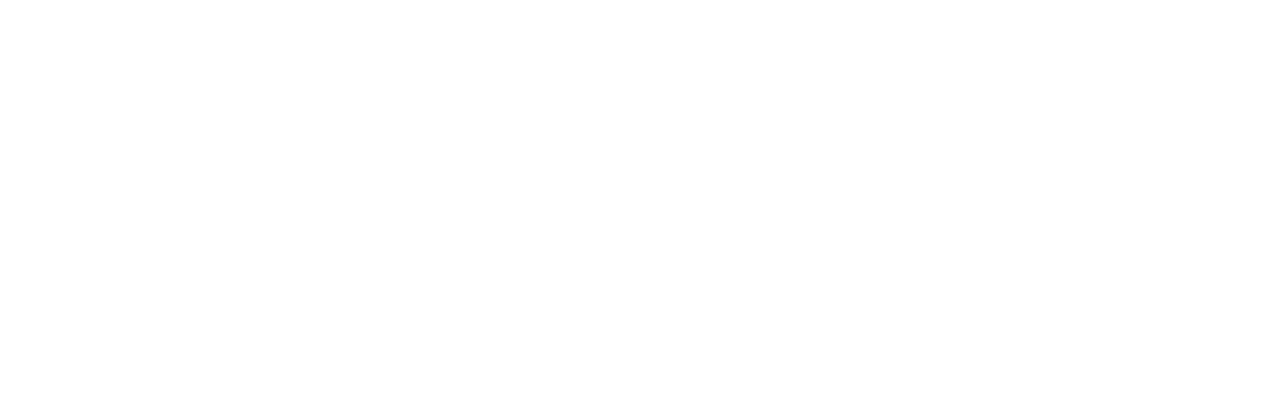
==== commit 5cddcfbf: "Merge pull request #71 from adityabisoyi/main" ====
--- a/index.html
+++ b/index.html
@@ -4,13 +4,14 @@
 <head>
   <meta charset="UTF-8" />
   <meta name="viewport" content="width=device-width, initial-scale=1.0" />
-  <title></title>
+  <title>Learning App</title>
+  <!--Styles-->
   <link rel="stylesheet" href="style.css" />
+  <!--Google Fonts-->
   <link href="https://fonts.googleapis.com/css?family=Fira+Sans:300" rel="stylesheet">
   <link href="https://cdn.jsdelivr.net/npm/bootstrap@5.0.2/dist/css/bootstrap.min.css" rel="stylesheet"
     integrity="sha384-EVSTQN3/azprG1Anm3QDgpJLIm9Nao0Yz1ztcQTwFspd3yD65VohhpuuCOmLASjC" crossorigin="anonymous">
-    <link rel='stylesheet' href='https://cdn-uicons.flaticon.com/uicons-regular-rounded/css/uicons-regular-rounded.css'>
-    <!-- Link for Bootstrap icon -->
+  <!-- Link for Bootstrap icon -->
   <link rel="stylesheet" href="https://cdnjs.cloudflare.com/ajax/libs/font-awesome/4.7.0/css/font-awesome.min.css">
   <link rel="stylesheet" href="https://cdn.jsdelivr.net/npm/bootstrap-icons@1.9.1/font/bootstrap-icons.css">
 </head>
@@ -20,21 +21,17 @@
   <div id="content">
     <section id="header">
       <div class="container">
-        <div class="header-search-bar">
         <img src="images/Xypo1.png" class="logo" />
-        <form action="" class="search-bar">
-          <input type="text" placeholder="Search"/>
-          <button type="submit"><i class="fi fi-rr-search"></i></button>
-        </form>
-      </div>
         <div class="header-text">
-          <h1>The purpose is to teach,Bring learning to people</h1>
+          <img src="images/8294.png" alt="hero-img">
+          <h1>The purpose is to teach and bring learning to people</h1>
           <span class="square"></span>
           <p>
-            Lorem ipsum dolor, sit amet consectetur adipisicing elit. Molestias
-            sit rem distinctio repellat ut voluptatem, velit veritatis
-            consequatur tempora amet dicta cumque, nemo fugit laudantium,
-            minima. Perspiciatis non cumque fugiat.
+            Learning App has its motto of establishing a trustworthy and smooth
+            ed-tech platform for students to get the most reliable guidance, and teachers to
+            help the students learn and grow. Learning is a precious tool, once obtained, can be 
+            carried forward as a gem, to be imparted to those who aren't aware of the same. We here in this
+            podium aim to consolidate the nexus between learners and teachers.
           </p>
           <button class="comman-btn first">Read More</button>
           <div class="line">
@@ -44,211 +41,187 @@
           </div>
         </div>
       </div>
-      <div class="header-text">
-        <h1>The purpose is to teach,Bring learning to people</h1>
-        <span class="square"></span>
-        <p>
-          Lorem ipsum dolor, sit amet consectetur adipisicing elit. Molestias
-          sit rem distinctio repellat ut voluptatem, velit veritatis
-          consequatur tempora amet dicta cumque, nemo fugit laudantium,
-          minima. Perspiciatis non cumque fugiat.
-        </p>
-        <button class="comman-btn first">Read More</button>
-        <div class="line">
-          <span class="line-1"></span><br />
-          <span class="line-2"></span><br />
-          <span class="line-3"></span><br />
-        </div>
-      </div>
-  </div>
-  </section>
-  <a class="gotopbtn" href="#"><i class="bi bi-arrow-up"></i></a>
-
-  <nav id="sideNav">
-    <ul>
-      <li><a href="#header">HOME</a></li>
-      <li><a href="#about">ABOUT US</a></li>
-      <li><a href="#features">FEATURES</a></li>
-      <li><a href="#courses">COURSES</a></li>
-      <li><a href="#offer">OFFER</a></li>
-      <li><a href="#contact">CONTACT</a></li>
-    </ul>
-  </nav>
-  <img src="images/menu.png" id="menubtn" />
-
-  <!-- about -->
-  <section id="about">
-    <div class="about-left-col">
-      <img src="images/about.png" />
-    </div>
-    <div class="about-right-col">
-      <div class="about-text">
-        <h1>About Us</h1>
-        <span class="square"></span>
-        <p>
-          Lorem ipsum dolor sit amet consectetur adipisicing elit. Eligendi
-          voluptatibus quisquam, laudantium pariatur illo at quidem eaque.
-          Voluptates harum quas eum distinctio doloribus, esse, aspernatur
-          dolorem dolorum, ducimus, voluptas exercitationem dolore. Odio
-          quaerat est molestias similique ex provident obcaecati assumenda!
-        </p>
-        <br /><br />
-        <div class="line">
-          <span class="line-1"></span><br />
-          <span class="line-2"></span><br />
-          <span class="line-3"></span><br />
-        </div>
-        <h2>
-          "Lorem ipsum dolor sit amet consectetur adipisicing elit, Unde
-          laboriosam praesentium ipsam culpa ex natus."
-        </h2>
-        <h3>----Abigail Adams</h3>
-      </div>
-    </div>
-  </section>
-
-  <!-- features -->
-  <section id="features">
-    <div class="feature-row">
-      <div class="feature-col">
-        <img src="images/pic-1.png" />
-        <h4>Learn Anywhere</h4>
-        <p>Switch Between your computer, tablet or mobile</p>
-      </div>
-
-      <div class="feature-col">
-        <img src="images/pic-2.png" />
-        <h4>Expert Teachers</h4>
-        <p>learn from industry experts who are passionate about teaching.</p>
-      </div>
-
-      <div class="feature-col">
-        <img src="images/pic-3.png" />
-        <h4>unlimited Access</h4>
-        <p>
-          Choose what you'd like to learn from our extensive subscription
-          library.
-        </p>
-      </div>
-    </div>
-
-    <div class="feature-btn">
-      <button class="comman-btn">Start Free Trial</button>
-    </div>
-  </section>
-
-  <!-- courses -->
-  <section id="courses">
-    <div class="container course-row">
-      <div class="corse-left-col">
-        <div class="course-text">
-          <h1>Browse Our Top<br />courses</h1>
+    </section>
+    <a class="gotopbtn" href="#"><i class="bi bi-arrow-up"></i></a>
+
+    <nav id="sideNav">
+      <ul>
+        <li><a href="#header">HOME</a></li>
+        <li><a href="#about">ABOUT US</a></li>
+        <li><a href="#features">FEATURES</a></li>
+        <li><a href="#courses">COURSES</a></li>
+        <li><a href="#offer">OFFER</a></li>
+        <li><a href="#contact">CONTACT</a></li>
+      </ul>
+    </nav>
+    <img src="images/menu.png" id="menubtn" />
+
+    <!-- about -->
+    <section id="about">
+      <div class="about-left-col">
+        <img src="images/about.png" />
+      </div>
+      <div class="about-right-col">
+        <div class="about-text">
+          <h1>About Us</h1>
           <span class="square"></span>
           <p>
-            Lorem ipsum, dolor sit amet consectetur adipisicing, elit. Aut
-            laboriosam debitis odit rerum dicta officiis provident dolorum hic
-            vel laudantium, mollitia, similique voluptate, blanditiis!
-            Suscipit ab, veniam sint cumque ullam vero. Id delectus voluptas
-            officiis, veniam voluptatem enim soluta repudiandae!
-          </p>
-          <button class="comman-btn" id="viewCourseBtn">View All Courses</button>
+            Resources are crammed in the internet, but bonafide and well organized information 
+            beautifully designed into comprehensive data is not. We desire to bring forward this change, by
+            keeping away mendacious information, and incorporating veracious values in every form to our learners.
+            Our faculty has been specifically trained to bring about the same, and our expert tutors are hand-picked by undergoing a rigorous selection process.
+          </p>
+          <br /><br />
           <div class="line">
             <span class="line-1"></span><br />
             <span class="line-2"></span><br />
             <span class="line-3"></span><br />
           </div>
-        </div>
-      </div>
-      <div class="corse-right-col">
-        <img src="images/course.png" />
-      </div>
-    </div>
-  </section>
-
-  <!-- offer -->
-
-  <section id="offer">
-    <div class="about-left-col">
-      <img src="images/offer.png" />
-    </div>
-    <div class="about-right-col">
-      <div class="about-text">
-        <h1>Limitless Learning,<br />Limitless Possibilities</h1>
-        <span class="square"></span>
-        <p>
-          Lorem ipsum dolor sit amet consectetur adipisicing elit. Eligendi
-          voluptatibus quisquam, laudantium pariatur illo at quidem eaque.
-          Voluptates harum quas eum distinctio doloribus.
-        </p>
+          <h2>
+            “In learning you will teach, and in teaching you will learn.”
+          </h2>
+          <h3>---- Phil Collins</h3>
+        </div>
+      </div>
+    </section>
+
+    <!-- features -->
+    <section id="features">
+      <div class="feature-row">
+        <div class="feature-col">
+          <img src="images/pic-1.png" />
+          <h4>Learn Anywhere</h4>
+          <p>Switch Between your computer, tablet or mobile</p>
+        </div>
+
+        <div class="feature-col">
+          <img src="images/pic-2.png" />
+          <h4>Expert Teachers</h4>
+          <p>learn from industry experts who are passionate about teaching.</p>
+        </div>
+
+        <div class="feature-col">
+          <img src="images/pic-3.png" />
+          <h4>unlimited Access</h4>
+          <p>
+            Choose what you'd like to learn from our extensive subscription
+            library.
+          </p>
+        </div>
+      </div>
+
+      <div class="feature-btn">     
         <button class="comman-btn">Start Free Trial</button>
-        <div class="line">
-          <span class="line-1"></span><br />
-          <span class="line-2"></span><br />
-          <span class="line-3"></span><br />
-        </div>
-      </div>
-    </div>
-  </section>
-
-  <!-- contact -->
-  <section id="contact">
-    <div class="container contact-row">
-      <div class="contact-left-col">
-        <h1>Sign Up to join our<br />Learning community</h1>
-        <form>
-          <input type="text" placeholder="Enter Name" />
-          <input type="Email" placeholder="Enter Email" />
-          <input type="Password" placeholder="Enter Password" />
-          <div class="btn-box">
-            <button class="comman-btn">Sign Up</button>
-            <button class="comman-btn">Start Free Trial</button>
-          </div>
-        </form>
-      </div>
-      <div class="contact-right-col">
-        <img src="images/contact.png" />
-      </div>
-    </div>
-  </section>
-
-  <!-- footer -->
-  <footer id="footer">
-    <div class="footer-top py-2">
-      <div class="container">
-        <div class="row container justify-content-center">
-          <img src="images/Xypo1.png" class="logo" style="width:220px;" />
-        </div>
-        <div class="row container justify-content-center">
-          <div class="col-lg-3 col-md-3 footer-info">
-            <div class="social-links mt-3">
-              <a href="#" class="fa fa-facebook"></a>
-              <a href="#" class="fa fa-twitter"></a>
-              <a href="#" class="fa fa-instagram"></a>
-              <a href="#" class="fa fa-youtube"></a>
-            </div>
-          </div>
-        </div>
-        <div class="row container justify-content-center">
-          <div class="col-lg-5 col-md-5 footer-links">
-            <ul>
-              <li class="hello"> <a href="#">Home</a></li>
-              <li class="hello"> <a href="#about">About Us</a></li>
-              <li class="hello"> <a href="#features">Features</a></li>
-              <li class="hello"> <a href="#courses">Courses</a></li>
-              <li class="hello"> <a href="#offer">Offer</a></li>
-              <li class="hello"> <a href="#contact">Contact Us</a></li>
-            </ul>
-          </div>
-        </div>
-      </div>
-    </div>
-    </h3>
-    <p class="">
-    <div class="container py-2">
-      <div class="credits">XyPo Learning App © 2022</a> </div>
-
-    </div>
-  </footer>
+      </div>
+    </section>
+
+    <!-- courses -->
+    <section id="courses">
+      <div class="container course-row">
+        <div class="corse-left-col">
+          <div class="course-text">
+            <h1>Browse Our Top<br />courses</h1>
+            <span class="square"></span>
+            <p>
+              We have a curated series of courses to take essential learning of various rudimentary yet 
+              in depth concepts. The courses are classified as per convinience, do checkout all the courses to understand what is most apposite for you!
+            </p>
+            <button class="comman-btn" id="viewCourseBtn">View All Courses</button>
+            <div class="line">
+              <span class="line-1"></span><br />
+              <span class="line-2"></span><br />
+              <span class="line-3"></span><br />
+            </div>
+          </div>
+        </div>
+        <div class="corse-right-col">
+          <img src="images/course.png" />
+        </div>
+      </div>
+    </section>
+
+    <!-- offer -->
+
+    <section id="offer">
+      <div class="about-left-col">
+        <img src="images/offer.png" />
+      </div>
+      <div class="about-right-col">
+        <div class="about-text">
+          <h1>Limitless Learning,<br />Limitless Possibilities</h1>
+          <span class="square"></span>
+          <p>
+            If you are already impressed by the prodigious columns of courses being offered, and feel like signing up, but yet not sure of taking up the monetary stakes. You absolutely have nothing to worry, here we bring to you our free trials, have a look at the content, if you feel like it is worth it, buy it!
+          </p>
+          <button class="comman-btn">Start Free Trial</button>
+          <div class="line">
+            <span class="line-1"></span><br />
+            <span class="line-2"></span><br />
+            <span class="line-3"></span><br />
+          </div>
+        </div>
+      </div>
+    </section>
+
+    <!-- contact -->
+    <section id="contact">
+      <div class="container contact-row">
+        <div class="contact-left-col">
+          <h1>Sign Up to join our<br />Learning community</h1>
+          <form>
+            <input type="text" placeholder="Enter Name" />
+            <input type="Email" placeholder="Enter Email" />
+            <input type="Password" placeholder="Enter Password" />
+            <div class="btn-box">
+              <button class="comman-btn">Sign Up</button>
+              <button class="comman-btn">Start Free Trial</button>
+            </div>
+          </form>
+        </div>
+        <div class="contact-right-col">
+          <img src="images/contact.png" />
+        </div>
+      </div>
+    </section>
+
+    <!-- footer -->
+    <footer id="footer">
+      <div class="footer-top py-2">
+        <div class="container">
+          <div class="row container justify-content-center">
+            <img src="images/Xypo1.png" class="logo" style="width:220px;" />
+          </div>
+          <div class="row container justify-content-center">
+            <div class="col-lg-3 col-md-3 footer-info">
+              <div class="social-links mt-3">
+                <a href="#" class="fa fa-facebook"></a>
+                <a href="#" class="fa fa-twitter"></a>
+                <a href="#" class="fa fa-instagram"></a>
+                <a href="#" class="fa fa-youtube"></a>
+              </div>
+            </div>
+          </div>
+          <div class="row container justify-content-center">
+            <div class="col-lg-5 col-md-5 footer-links">
+              <ul>
+                <li class="hello"> <a href="#">Home</a></li>
+                <li class="hello"> <a href="#about">About Us</a></li>
+                <li class="hello"> <a href="#features">Features</a></li>
+                <li class="hello"> <a href="#courses">Courses</a></li>
+                <li class="hello"> <a href="#offer">Offer</a></li>
+                <li class="hello"> <a href="#contact">Contact Us</a></li>
+              </ul>
+            </div>
+          </div>
+        </div>
+      </div>
+      </h3>
+      <p class="">
+      <div class="container py-2">
+        <div class="credits">XyPo Learning App © 2022</a> </div>
+
+      </div>
+    </footer>
 
   </div>
   <script src="https://cdn.jsdelivr.net/npm/bootstrap@5.0.2/dist/js/bootstrap.bundle.min.js"
--- a/style.css
+++ b/style.css
@@ -7,46 +7,10 @@
   margin: 0;
   background-color: #ffffff;
 }
-.header-search-bar{
-  display: flex;
-  flex-direction: row;
-}
-.search-bar{
-  width: 100%;
-  max-width: 500px;
-  background-color: rgba(148, 169, 192, 0.139);
-  display: flex;
-  align-items: center;
-  border-radius: 60px;
-  padding: 5px 10px;
-  margin-right: 20px;
-  backdrop-filter: blur(4px) saturate(180%);
-
-}
-.search-bar input{
-  background: transparent;
-  flex:1;
-  border: 0px;
-  outline: none;
-  padding: 24px 20px ;
-  font-size: 20px;
-  color: #7f6bb5;
-}
-::placeholder{
-  color:#5856c5a4;
-  font-size: 1.1em;
-}
-.search-bar button{
-  width: 25px;
-
-}
-.search-bar button{
-  border: 0;
-  border-radius:50% ;
-  width: 60px;
-  height: 60px;
-  background:#99a6e557 ;
-  cursor: pointer;
+
+button:hover {
+  color: white;
+  background-color: #563bac;
 }
 
 * {
@@ -62,6 +26,9 @@
   background-size: 1000px 700px;
   background-repeat: no-repeat;
   margin-right: 100px;
+}
+.header-text img {
+  display: none;
 }
 
 .container {
@@ -166,9 +133,10 @@
 
 nav ul li a {
   text-decoration: none;
-  color: #fff;
+  color: #fefbf6;
   font-size: large;
   font-style: italic;
+  transition: 0.2s ease-in;
 }
 
 nav ul li a:hover {
@@ -357,10 +325,7 @@
   margin-top: 6px;
 }
 
-.btn-box button:hover {
-  color: white;
-  background-color: #563bac;
-}
+
 
 #loader {
   position: fixed;
@@ -510,9 +475,10 @@
   padding-bottom: 12px;
 } */
 
-#footer .footer-top .footer-links {
-  /* margin-bottom: 30px; */
-}
+/* #footer .footer-top .footer-links {
+  margin-bottom: 30px;
+} */
+
 #footer .footer-top .footer-links p {
   color: #3a3a3a !important;
 }
@@ -525,6 +491,56 @@
   justify-content: space-between;
 }
 
+@media screen and (max-width:1000px) {
+  #footer .footer-top .footer-links ul {
+    list-style: none;
+    padding: 0;
+    margin: 0;
+    display: grid;
+    grid-template-columns: repeat(2,1fr);
+    column-gap: 0px;
+    row-gap: 1px;
+    position: relative;
+    left: 50px;
+  }
+
+  #header {
+    background: none;
+    height: auto;
+    width: 100%;
+  }
+  #header .container {
+    margin-right: 0em;
+    margin-left: 5em;
+    width: 100vw;
+  }
+  .header-text {
+    display: block;
+    width: 100%;
+    margin-top: 2em;
+    max-width: 100%;
+
+  }
+  .header-text img {
+    display: block;
+    width: 55%;
+    float: right;
+
+  }
+  .header-text h1 {
+    width: 100%;
+  }
+  .header-text p {
+    width: 40%;
+  }
+}
+
+.fa-facebook:hover{
+  text-decoration: none;
+  color: #4267B2 !important;
+  transition: 1s all linear;
+  transform: scale(1.09);
+}
 /* #footer .footer-top .footer-links ul i {
   padding-right: 2px;
   color: #ec7f6d;
@@ -532,15 +548,36 @@
   line-height: 1;
 } */
 
+.fa-twitter:hover{
+  text-decoration: none;
+  color: #1DA1F2!important;
+  transition: 1s all linear;
+  transform: scale(1.09);
+}
+
+.fa-youtube:hover{
+  text-decoration: none;
+  color: #FF0000 !important;
+  transition: 1s all linear;
+  transform: scale(1.09);
+}
+
+.fa-instagram:hover{
+  text-decoration: none;
+  color: #F56040!important;
+  transition: 1s all linear;
+  transform: scale(1.09);
+}
+
 #footer .footer-top .footer-links ul li {
   padding: 10px 0;
   display: flex;
   align-items: center;
 }
 
-#footer .footer-top .footer-links ul li:first-child {
-  /* padding-top: 0; */
-}
+/* #footer .footer-top .footer-links ul li:first-child {
+  padding-top: 0;
+} */
 
 #footer .footer-top .footer-links ul a {
   color: #fff;
@@ -609,8 +646,22 @@
   #features {
     padding: 10px 0px;
   }
+  .feature-row {
+    display: flex;
+    flex-direction: column;
+  }
+  .feature-col {
+    margin-top: 1em;
+    display: flex;
+    flex-direction: column;
+    align-items: center;
+  }
+  .feature-col p {
+    width: 80%;
+  }
   .feature-btn {
     margin-top: 55px;
+    margin-bottom: 3em;
   }
   .btn-box button {
     padding: 5px;
@@ -618,13 +669,11 @@
 }
 
 @media screen and (max-width: 788px) {
-  #about,
-  #courses,
-  #offer,
-  #contact {
+  #offer {
     display: flex;
     flex-direction: column;
     padding: 0px;
+    margin-bottom: 5em;
   }
   .container {
     margin: 0px 20px;
@@ -633,8 +682,105 @@
     background-size: contain;
     background-repeat: no-repeat;
   }
-
+  #header .container {
+    display: block;
+    margin: auto;
+    width: 90%;
+  }
+  .header-text {
+    display: flex;
+    flex-direction: column;
+    justify-content: center;
+    align-items: center;
+  }
+  .header-text h1, .header-text p, .header-text img {
+    width: 90%;
+    text-align: center;
+  }
+  .header-text p {
+    width: 80%;
+    margin: 1.5em 0;
+  }
   .header-text button {
     margin-bottom: 30px;
   }
-}
+  .header-text .line {
+    display: flex;
+    flex-direction: column;
+    justify-content: center;
+    align-items: center;
+    margin-top: 1em;
+  }
+
+  #about {
+    width: 100%;
+    display: flex;
+    justify-content: center;
+    flex-direction: column;
+    padding-bottom: 50px;
+  }
+  .about-text {
+    display: block;
+    margin: 1em auto 0 auto;
+    width: 80%;
+    text-align: center;
+  }
+  .about-text p {
+    margin-bottom: 0.2em;
+  }
+  .line-1 {
+    scale: 0.8
+  }
+
+  #about h3 {
+    text-align: right;
+    font-size: 1.2em;
+    margin-top: 2em;
+  }
+
+  .course-row {
+    display: flex;
+    flex-direction: column-reverse;
+  }
+  .corse-left-col {
+    display: flex;
+    flex-direction: column  ;
+    justify-content: center;
+    align-items: center;
+    text-align: center;
+    margin-top: 2em;
+  }
+  #courses .line, #offer .line {
+    margin-top: 1em;
+  }
+  
+  .contact-row {
+    display: flex;
+    flex-direction: column-reverse;
+  }
+  .contact-right-col {
+    margin-bottom: 2em;
+  }
+  .contact-right-col img {
+    display: block  ;
+    margin: auto;
+    width: 80%;
+  }
+  .contact-left-col h1 {
+    text-align: center;
+  }
+  .footer-links {
+    display: flex;
+    justify-content: left;
+  }
+  .footer-links ul {
+    display: flex !important;
+    flex-direction: column;
+    margin-top: 2em !important;
+    width: 100%;
+    left: 30px !important;
+  }
+  .footer-links ul li a {
+    line-height: 1 !important;
+  }
+}
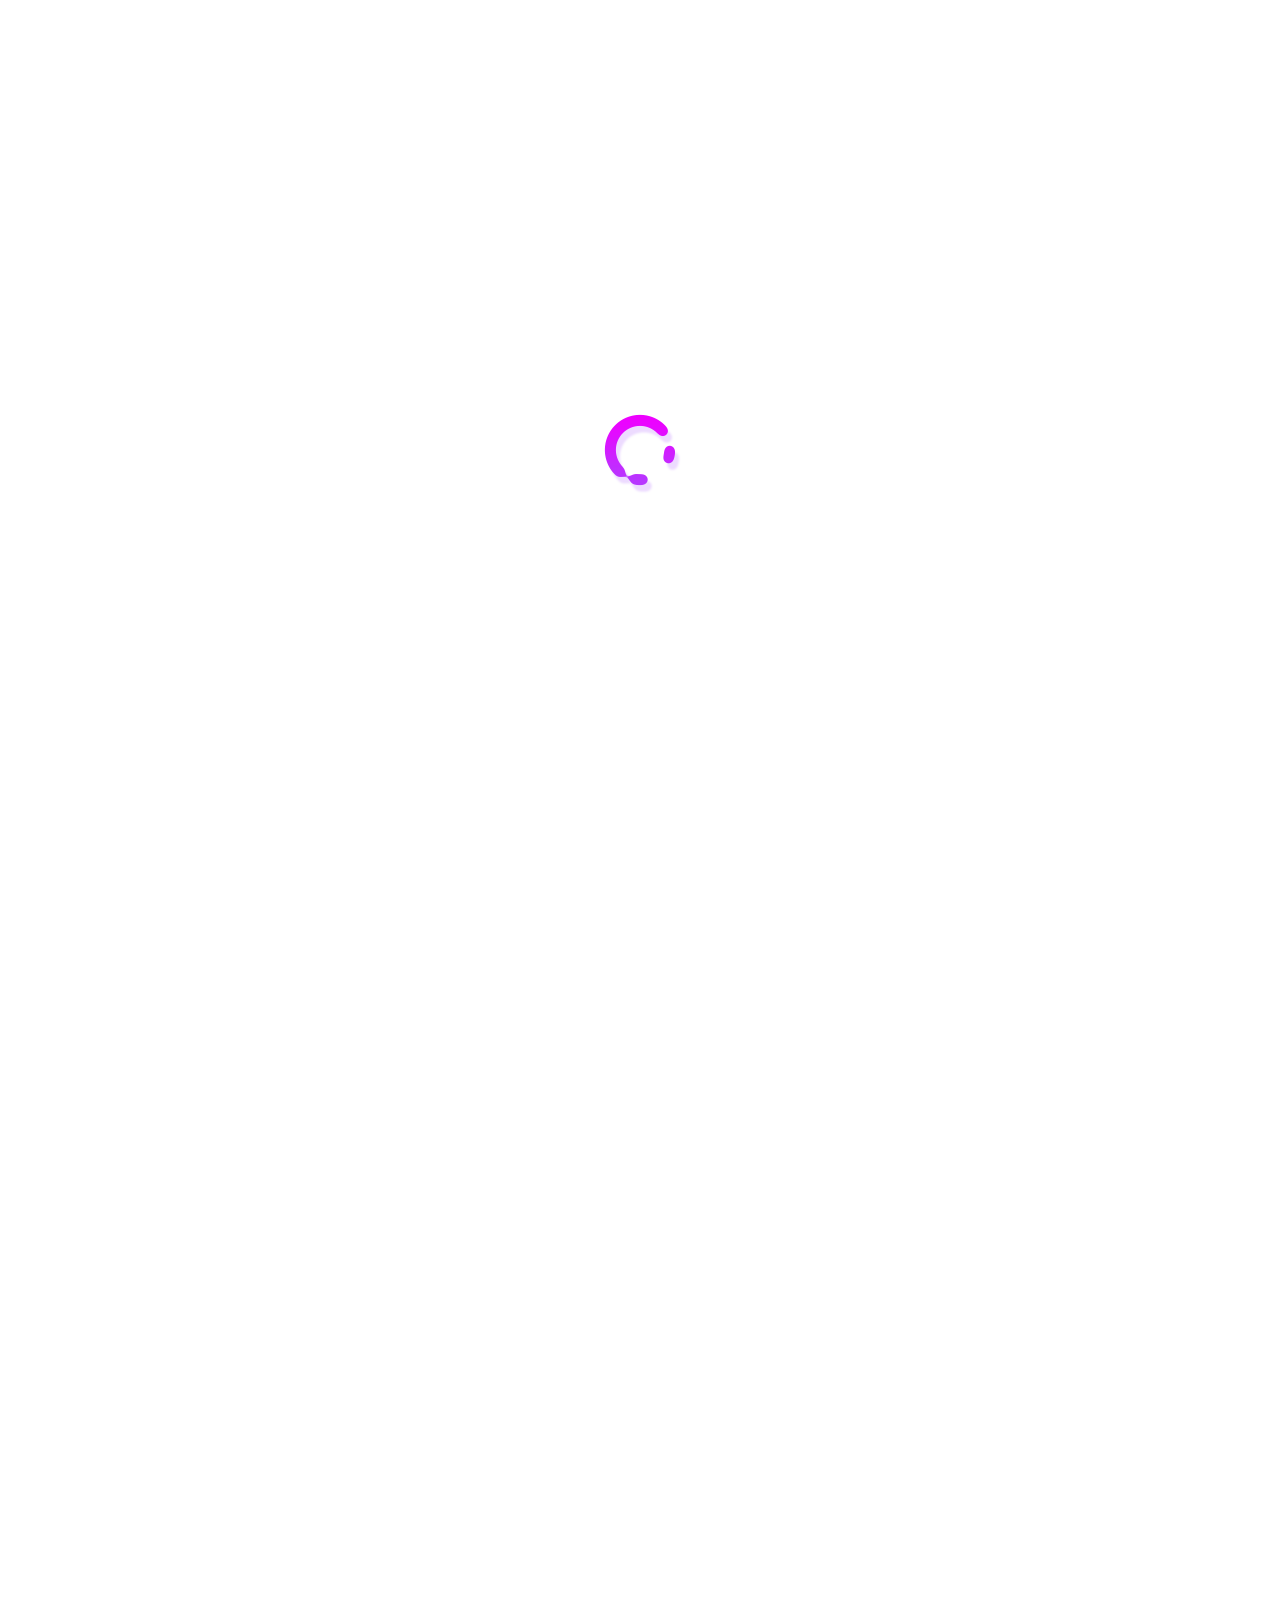
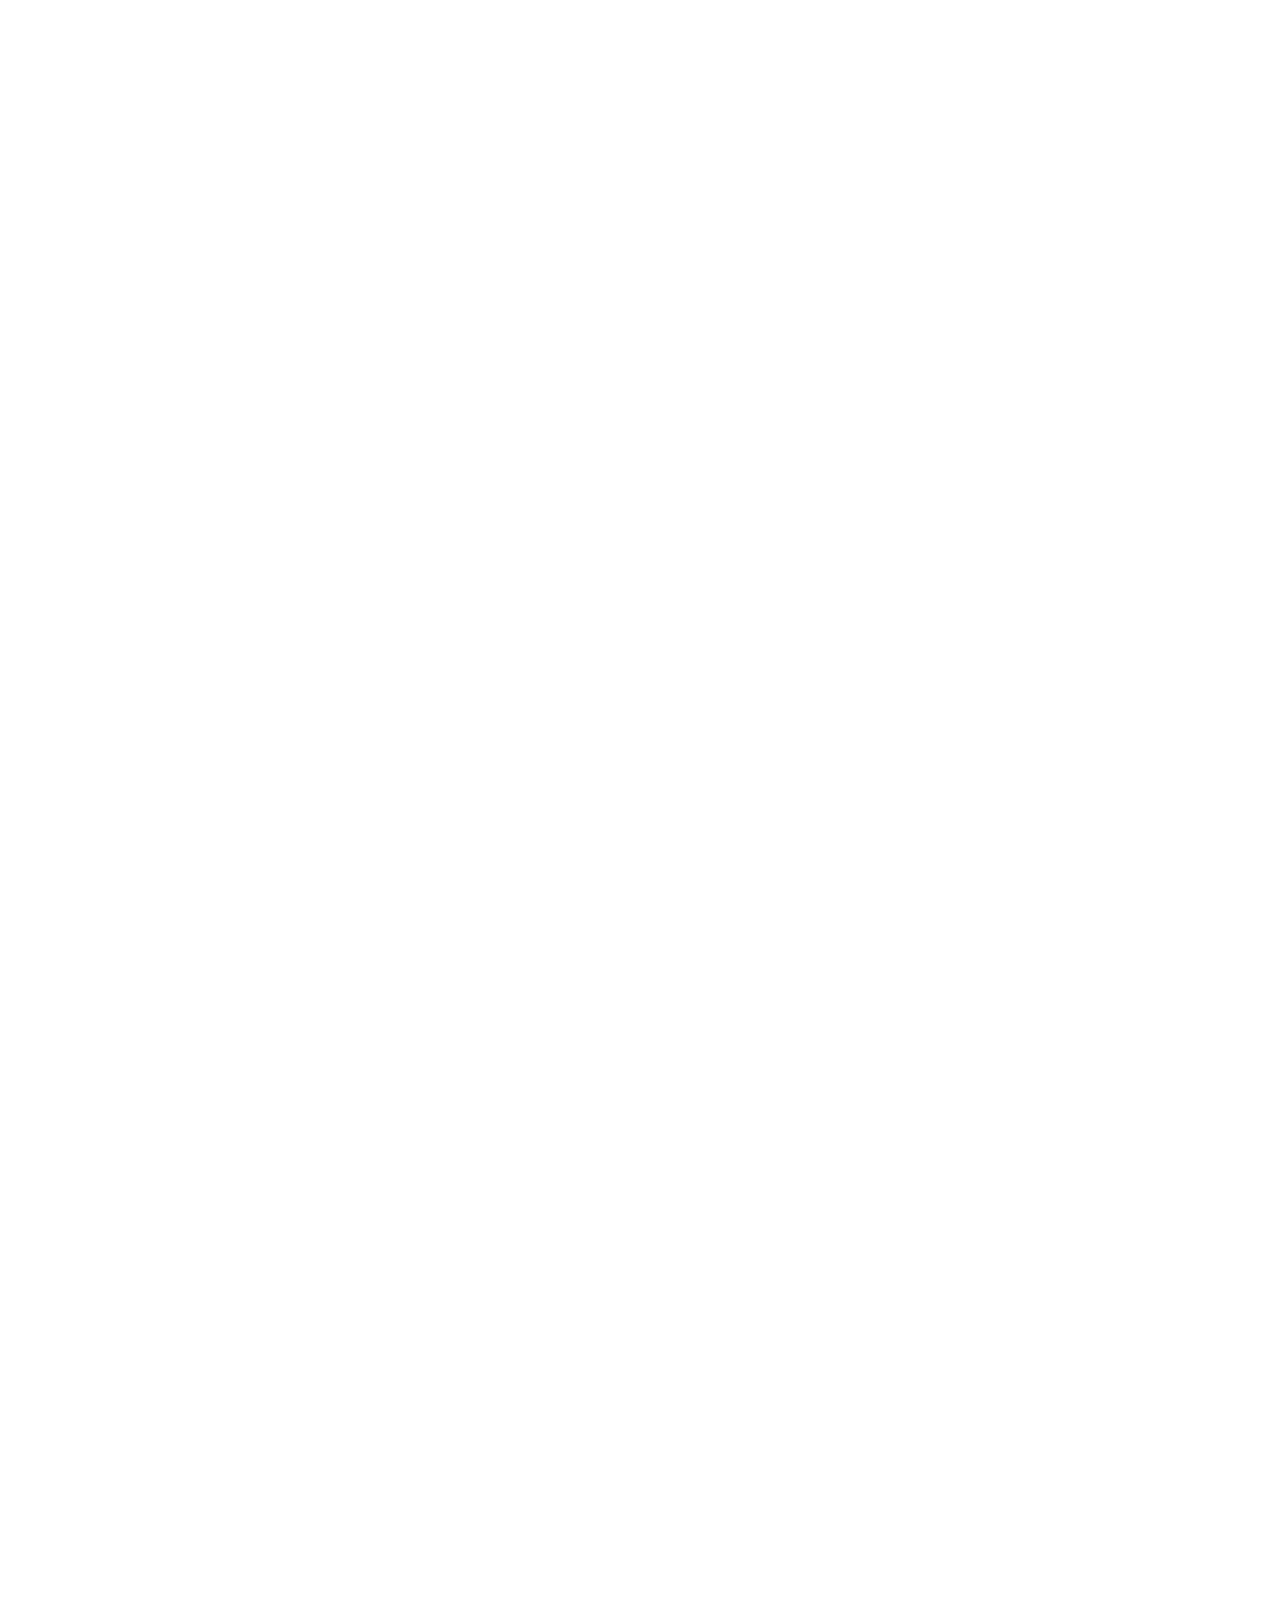
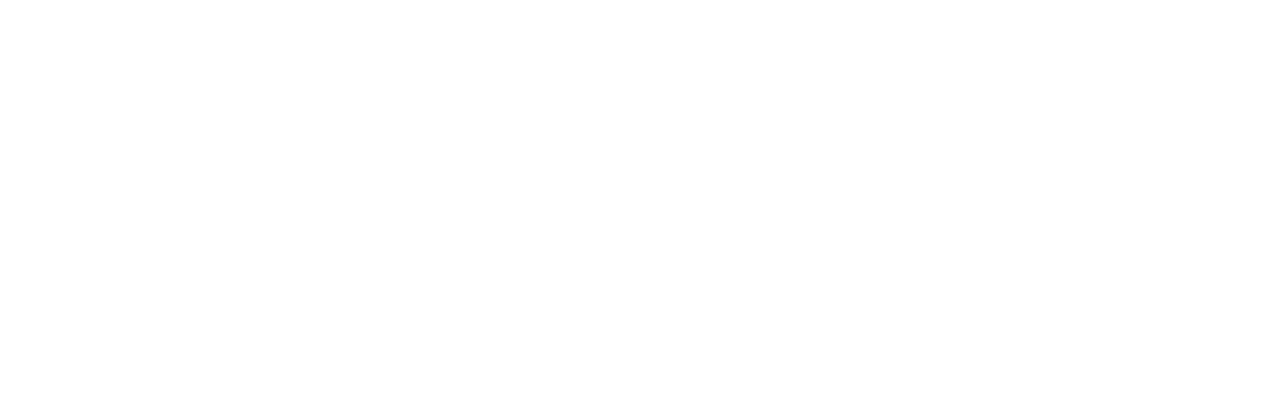
==== commit 6dbc7b26: "Merge 51d1853374312e72cc3a67a4e77be043a03b2914 into 50c5f8a3da2137d77f776b8c68f733ced45fd923" ====
--- a/index.html
+++ b/index.html
@@ -8,6 +8,7 @@
   <!--Styles-->
   <link rel="stylesheet" href="style.css" />
   <!--Google Fonts-->
+  <link rel="shortcut icon" href="images/cloud.png" type="image/x-icon">
   <link href="https://fonts.googleapis.com/css?family=Fira+Sans:300" rel="stylesheet">
   <link href="https://cdn.jsdelivr.net/npm/bootstrap@5.0.2/dist/css/bootstrap.min.css" rel="stylesheet"
     integrity="sha384-EVSTQN3/azprG1Anm3QDgpJLIm9Nao0Yz1ztcQTwFspd3yD65VohhpuuCOmLASjC" crossorigin="anonymous">
@@ -20,8 +21,9 @@
   <div id="loader"></div>
   <div id="content">
     <section id="header">
+      <img src="images/moon.png" id="icon">
       <div class="container">
-        <img src="images/Xypo1.png" class="logo" />
+        <a href="index.html"><img src="images/Xypo1.png" class="logo" /></a>
         <div class="header-text">
           <img src="images/8294.png" alt="hero-img">
           <h1>The purpose is to teach and bring learning to people</h1>
@@ -29,7 +31,7 @@
           <p>
             Learning App has its motto of establishing a trustworthy and smooth
             ed-tech platform for students to get the most reliable guidance, and teachers to
-            help the students learn and grow. Learning is a precious tool, once obtained, can be 
+            help the students learn and grow. Learning is a precious tool, once obtained, can be
             carried forward as a gem, to be imparted to those who aren't aware of the same. We here in this
             podium aim to consolidate the nexus between learners and teachers.
           </p>
@@ -66,10 +68,11 @@
           <h1>About Us</h1>
           <span class="square"></span>
           <p>
-            Resources are crammed in the internet, but bonafide and well organized information 
+            Resources are crammed in the internet, but bonafide and well organized information
             beautifully designed into comprehensive data is not. We desire to bring forward this change, by
             keeping away mendacious information, and incorporating veracious values in every form to our learners.
-            Our faculty has been specifically trained to bring about the same, and our expert tutors are hand-picked by undergoing a rigorous selection process.
+            Our faculty has been specifically trained to bring about the same, and our expert tutors are hand-picked by
+            undergoing a rigorous selection process.
           </p>
           <br /><br />
           <div class="line">
@@ -110,7 +113,7 @@
         </div>
       </div>
 
-      <div class="feature-btn">     
+      <div class="feature-btn">
         <button class="comman-btn">Start Free Trial</button>
       </div>
     </section>
@@ -123,8 +126,9 @@
             <h1>Browse Our Top<br />courses</h1>
             <span class="square"></span>
             <p>
-              We have a curated series of courses to take essential learning of various rudimentary yet 
-              in depth concepts. The courses are classified as per convinience, do checkout all the courses to understand what is most apposite for you!
+              We have a curated series of courses to take essential learning of various rudimentary yet
+              in depth concepts. The courses are classified as per convinience, do checkout all the courses to
+              understand what is most apposite for you!
             </p>
             <button class="comman-btn" id="viewCourseBtn">View All Courses</button>
             <div class="line">
@@ -151,7 +155,9 @@
           <h1>Limitless Learning,<br />Limitless Possibilities</h1>
           <span class="square"></span>
           <p>
-            If you are already impressed by the prodigious columns of courses being offered, and feel like signing up, but yet not sure of taking up the monetary stakes. You absolutely have nothing to worry, here we bring to you our free trials, have a look at the content, if you feel like it is worth it, buy it!
+            If you are already impressed by the prodigious columns of courses being offered, and feel like signing up,
+            but yet not sure of taking up the monetary stakes. You absolutely have nothing to worry, here we bring to
+            you our free trials, have a look at the content, if you feel like it is worth it, buy it!
           </p>
           <button class="comman-btn">Start Free Trial</button>
           <div class="line">
@@ -218,7 +224,7 @@
       </h3>
       <p class="">
       <div class="container py-2">
-        <div class="credits">XyPo Learning App © 2022</a> </div>
+        <div class="credits">XyPo Learning App © 2022 | Created by Ayush Sarode</a> </div>
 
       </div>
     </footer>
@@ -228,6 +234,9 @@
     integrity="sha384-MrcW6ZMFYlzcLA8Nl+NtUVF0sA7MsXsP1UyJoMp4YLEuNSfAP+JcXn/tWtIaxVXM"
     crossorigin="anonymous"></script>
   <script type="text/javascript">
+
+
+
     var loader;
     var delayed = (ms) => setTimeout(function () {
       displayContent();
@@ -245,7 +254,6 @@
       loader = document.getElementById('loader');
       loadNow();
     });
-
     let menubtn = document.getElementById("menubtn");
     let sideNav = document.getElementById("sideNav");
 
@@ -270,13 +278,30 @@
       }
 
     }
-
     viewCourseBtn.onclick = function () {
       window.location.href = ("courses.html");
     }
 
+    var icon = document.getElementById("icon");
+    icon.onclick = function () {
+      document.body.classList.toggle("dark-theme");
+      if (document.body.classList.contains("dark-theme")) {
+        icon.src = "images/sun.png";
+        sessionStorage.setItem("dark", true);
+      }
+      else {
+        icon.src = "images/moon.png";
+        sessionStorage.removeItem("dark");
+      }
+    }
+    if (sessionStorage.getItem("dark")) {
+      document.body.classList.add("dark-theme");
+    }
+    else {
+      document.body.classList.remove("dark-theme");
+    }
 
   </script>
 </body>
 
-</html>+</html>
--- a/style.css
+++ b/style.css
@@ -5,7 +5,7 @@
 body {
   padding: 0;
   margin: 0;
-  background-color: #ffffff;
+  background-color: var(--primary-color) !important;
 }
 
 button:hover {
@@ -36,6 +36,30 @@
   margin-left: 100px;
 }
 
+:root{
+  /* --primary-color: black;
+  --seconday-color: white;
+  --third-color: rgb(209, 207, 207);  */
+  /* black */
+  --primary-color: white;
+  --seconday-color: black;
+  --third-color:  black ;
+}
+
+.dark-theme{
+  --primary-color: black;
+  --seconday-color: white;
+  --third-color: rgb(209, 207, 207); 
+
+}
+
+#icon{
+  width: 35px;
+  cursor: pointer;
+  margin-top: 10px;
+  margin-left: 20px;
+}
+
 .logo {
   margin-top: 10px;
   width: 190px;
@@ -49,6 +73,7 @@
 
 h1 {
   font-size: 34px;
+  color: var(--third-color);
 }
 
 .square {
@@ -66,12 +91,14 @@
   border: 2px solid #567bac;
   font-weight: bold;
   cursor: pointer;
+  color: var(--third-color);
 }
 
 p {
   font-size: 15px;
   line-height: 18px;
-  color: #575757;
+  /* color: #575757; */
+  color: var(--third-color);
 }
 
 .header-text button {
@@ -133,7 +160,7 @@
 
 nav ul li a {
   text-decoration: none;
-  color: #fefbf6;
+  color: var(--primary-color);
   font-size: large;
   font-style: italic;
   transition: 0.2s ease-in;
@@ -186,12 +213,14 @@
   margin: 50px 0 10px;
   font-size: 28px;
   font-style: italic;
+  color: var(--third-color);
 }
 
 .about-text h3 {
   margin: 50px 0 10px;
   font-size: 28px;
   font-style: italic;
+  color: var(--third-color);
 }
 
 /* features */
@@ -227,6 +256,7 @@
   margin-bottom: 15px;
   font-size: 20px;
   font-weight: 400;
+  color: var(--third-color);
 }
 
 .feature-btn {
@@ -334,7 +364,7 @@
   z-index: 1;
   overflow: visible;
   background: rgb(255, 0, 179) url(images/loader.gif) no-repeat center center;
-  background-color: #ffffffcf;
+  background-color: var(--primary-color);
   background-size: 400px;
 }
 
@@ -529,6 +559,7 @@
   }
   .header-text h1 {
     width: 100%;
+    color: var(--third-color);
   }
   .header-text p {
     width: 40%;
@@ -631,7 +662,7 @@
 }
 
 .gotopbtn:hover {
-  color: white;
+  color: var(--primary-color);
 }
 
 /* Responsive Website */
@@ -784,3 +815,18 @@
     line-height: 1 !important;
   }
 }
+
+::-webkit-scrollbar{
+  width: 15px;
+}
+
+::-webkit-scrollbar-track{
+  background-color: var(--primary-color); 
+}
+
+::-webkit-scrollbar-thumb{
+   background-color: #563bac;
+   background-clip: content-box;
+   border: 2px solid transparent;
+   border-radius: 15px;
+}
